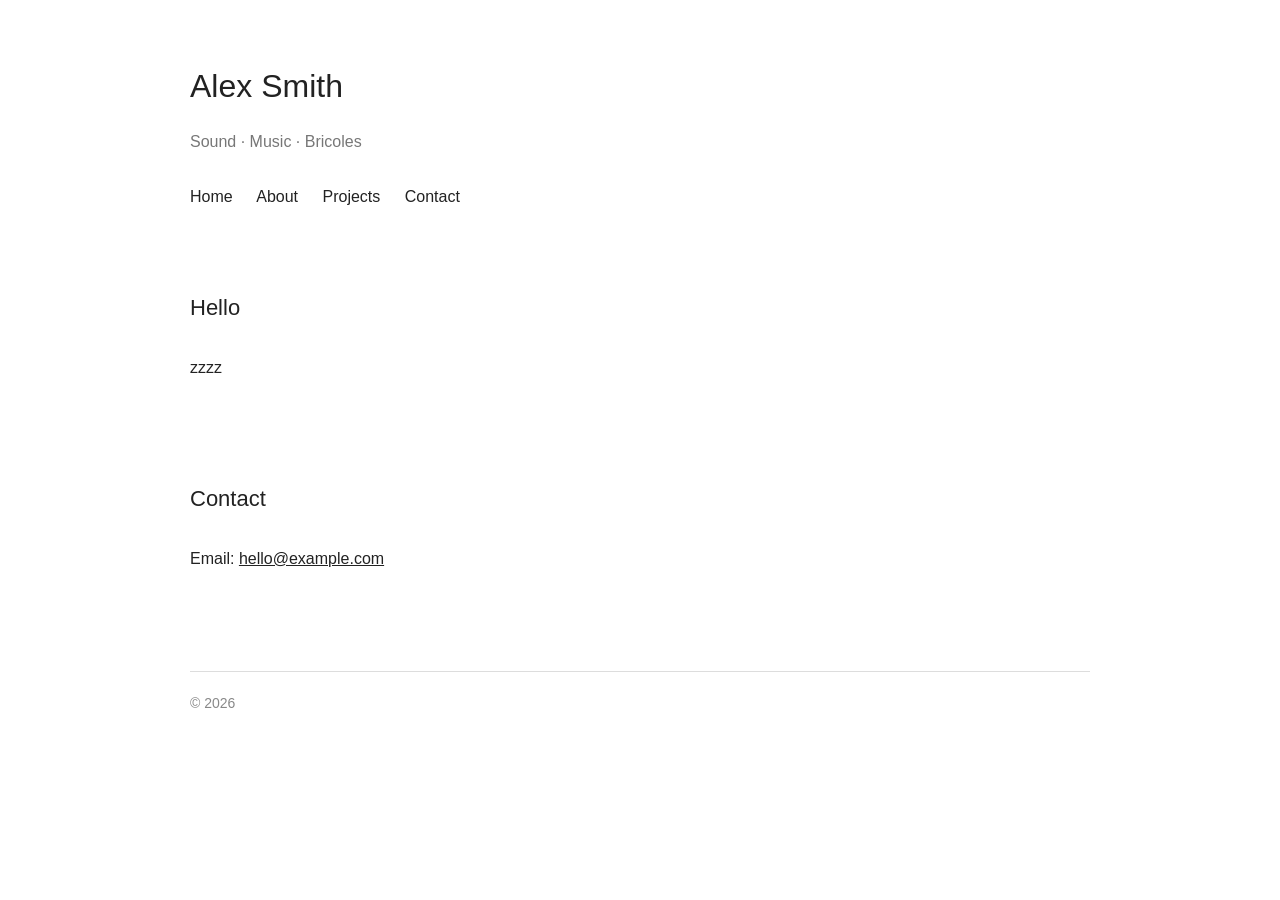
==== index.html @ e620def7 "Add files via upload" ====
<!DOCTYPE html>
<html lang="en">

<head>
    <meta charset="UTF-8">
    <meta name="viewport" content="width=device-width, initial-scale=1.0">

    <title>Enrico Fiocco</title>

    <link rel="stylesheet" href="style.css">
</head>

<body>

<header>

    <h1>Alex Smith</h1>

    <p>Sound · Music · Bricoles</p>

    <nav>
        <a href="index.html">Home</a>
        <a href="about.html">About</a>
        <a href="projects.html">Projects</a>
        <a href="#contact">Contact</a>
    </nav>

</header>


<main>

    <section class="intro">

        <h2>Hello</h2>

        <p>
            zzzz

        </p>

    </section>





    <section id="contact">

        <h2>Contact</h2>

        <p>
            Email:
            <a href="mailto:hello@example.com">
                hello@example.com
            </a>
        </p>

    </section>

</main>


<footer>
    © 2026 
</footer>

</body>
</html>
---- style.css ----
body {
    max-width: 900px;
    margin: 0 auto;
    padding: 40px 25px;

    font-family: Arial, sans-serif;
    color: #222;
    background: #fff;

    line-height: 1.6;
}

header {
    margin-bottom: 80px;
}

h1 {
    font-size: 32px;
    font-weight: normal;
    margin-bottom: 5px;
}

header p {
    color: #777;
}

nav {
    margin-top: 30px;
}

nav a {
    margin-right: 20px;
    color: #222;
    text-decoration: none;
}

nav a:hover {
    text-decoration: underline;
}

section {
    margin-bottom: 100px;
}

h2 {
    font-size: 22px;
    font-weight: normal;
    margin-bottom: 30px;
}

article {
    border-top: 1px solid #ddd;
    padding: 20px 0;
}

article h3 {
    font-weight: normal;
}

a {
    color: inherit;
}

footer {
    border-top: 1px solid #ddd;
    padding-top: 20px;
    color: #888;
    font-size: 14px;
}
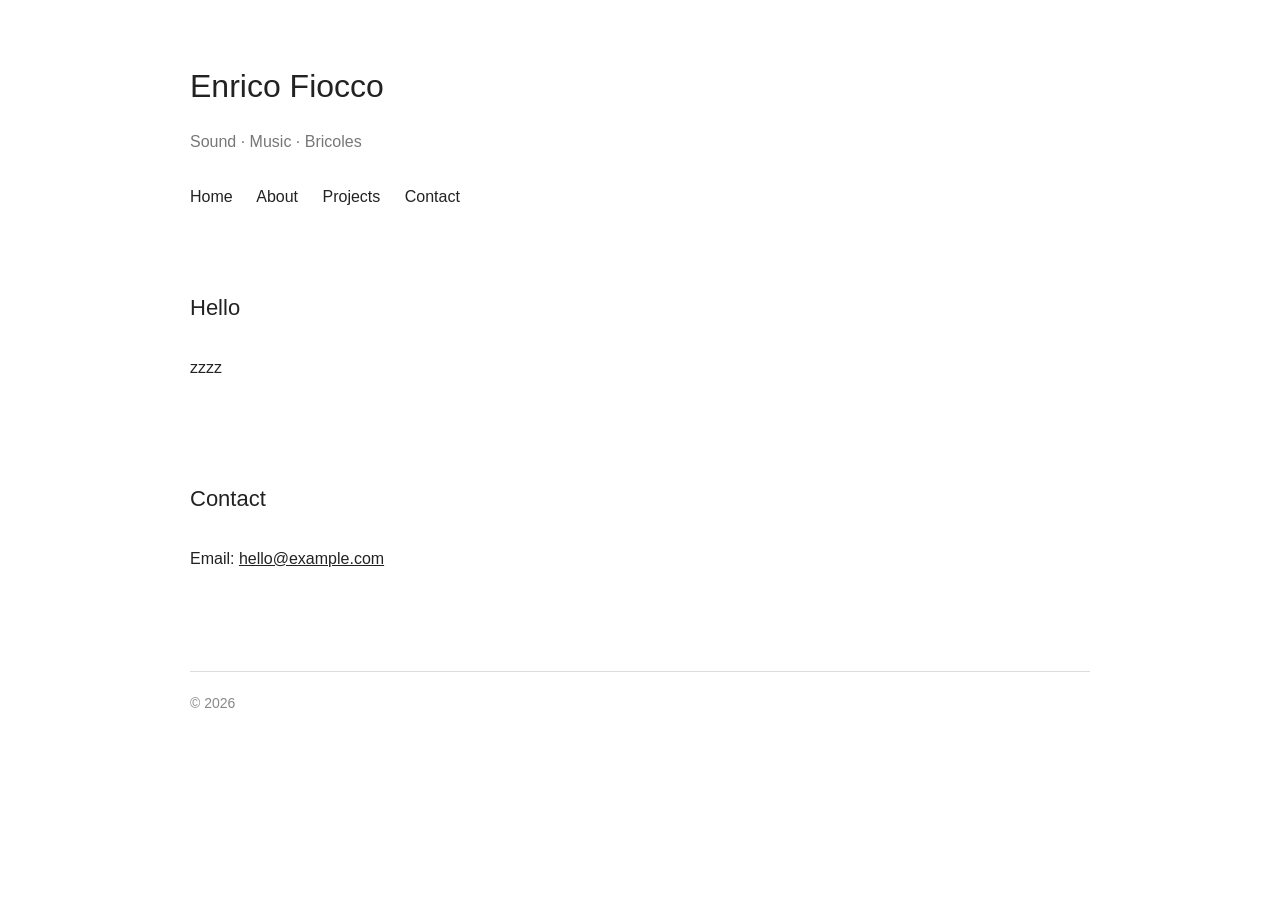
==== commit 33e117b8: "Update index.html" ====
--- a/index.html
+++ b/index.html
@@ -14,7 +14,7 @@
 
 <header>
 
-    <h1>Alex Smith</h1>
+    <h1>Enrico Fiocco</h1>
 
     <p>Sound · Music · Bricoles</p>
 
@@ -66,4 +66,4 @@
 </footer>
 
 </body>
-</html>+</html>
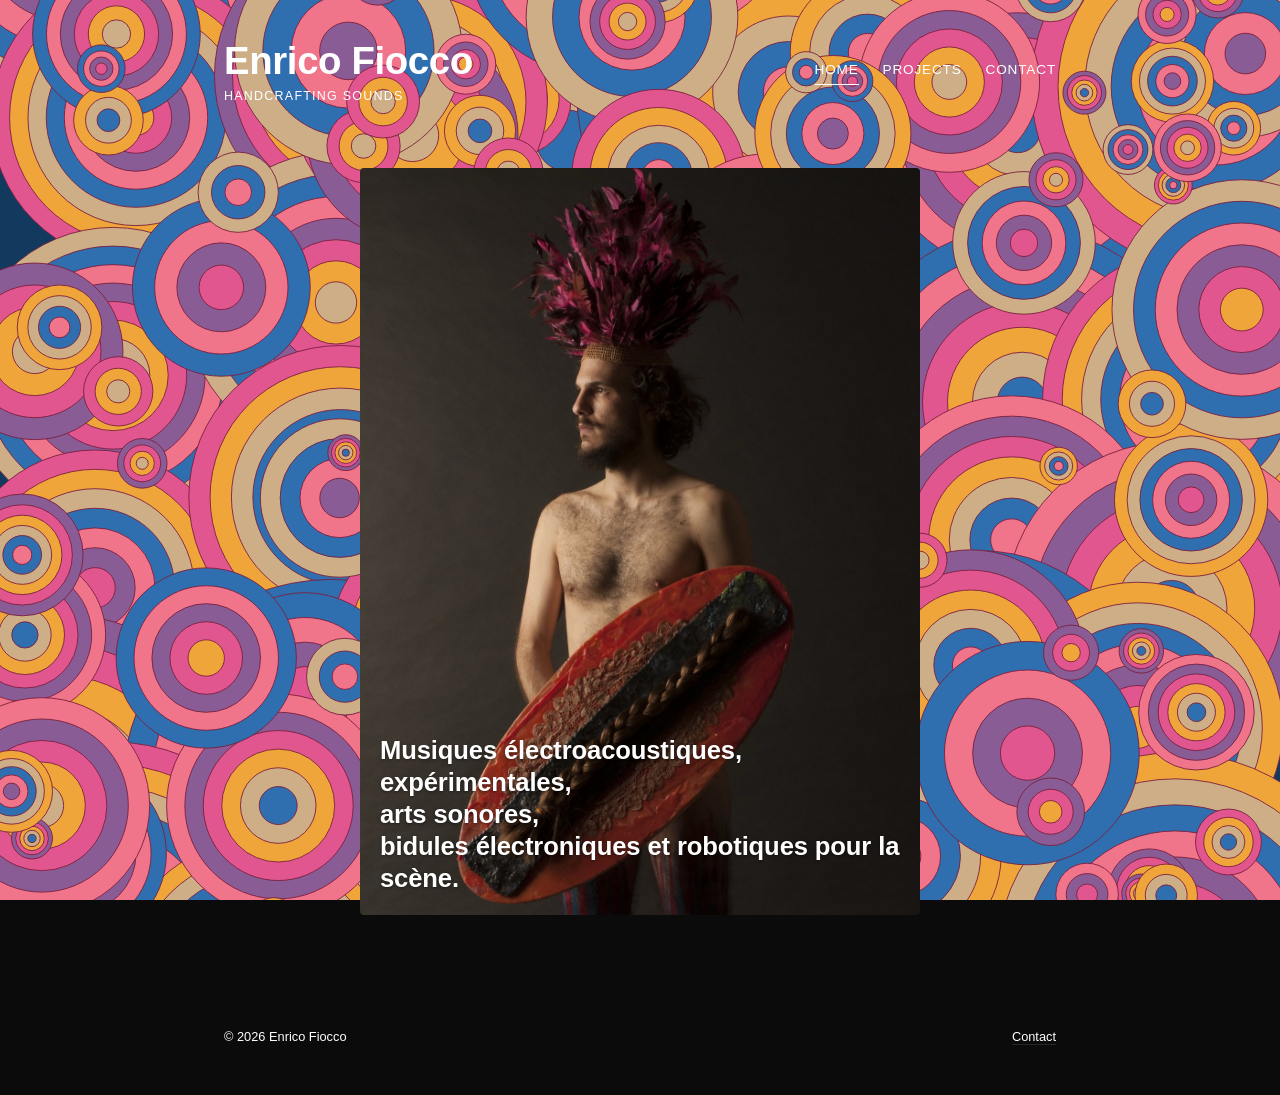
==== commit 82702685: "Add files via upload" ====
--- a/index.html
+++ b/index.html
@@ -1,68 +1,2369 @@
-<!DOCTYPE html>
-<html lang="en">
-
+<!doctype html>
+<html lang="fr">
 <head>
-    <meta charset="UTF-8">
-    <meta name="viewport" content="width=device-width, initial-scale=1.0">
-
-    <title>Enrico Fiocco</title>
-
-    <link rel="stylesheet" href="style.css">
+<meta charset="utf-8">
+<meta name="viewport" content="width=device-width, initial-scale=1.0">
+<title>Enrico Fiocco — Musiques expérimentales, arts sonores, bidules pour la scène</title>
+<meta name="description" content="Enrico Fiocco — musiques expérimentales, arts sonores, bidules électroniques et robotiques pour la scène.">
+<link rel="stylesheet" href="assets/style.css">
 </head>
-
 <body>
 
-<header>
+<svg class="bg-optical" aria-hidden="true" focusable="false" viewBox="0 0 1440 1440" preserveAspectRatio="xMidYMid slice">
+  <rect width="1440" height="1440" fill="#123a5e"/>
+  <circle cx="72" cy="147" r="199.0" fill="#f0a53b" stroke="#7a1f3d" stroke-width="1">
+    <animate attributeName="r" values="199.0;230.8;199.0" dur="2.59s" calcMode="spline" keySplines="0.45 0 0.55 1;0.45 0 0.55 1" keyTimes="0;0.5;1" repeatCount="indefinite"/>
+  </circle>
+  <circle cx="72" cy="147" r="170.6" fill="#cdae86" stroke="#7a1f3d" stroke-width="1">
+    <animate attributeName="r" values="170.6;197.9;170.6" dur="2.6199999999999997s" calcMode="spline" keySplines="0.45 0 0.55 1;0.45 0 0.55 1" keyTimes="0;0.5;1" repeatCount="indefinite"/>
+  </circle>
+  <circle cx="72" cy="147" r="142.1" fill="#2f6fb0" stroke="#7a1f3d" stroke-width="1">
+    <animate attributeName="r" values="142.1;164.8;142.1" dur="2.65s" calcMode="spline" keySplines="0.45 0 0.55 1;0.45 0 0.55 1" keyTimes="0;0.5;1" repeatCount="indefinite"/>
+  </circle>
+  <circle cx="72" cy="147" r="113.7" fill="#f0748a" stroke="#7a1f3d" stroke-width="1">
+    <animate attributeName="r" values="113.7;131.9;113.7" dur="2.6799999999999997s" calcMode="spline" keySplines="0.45 0 0.55 1;0.45 0 0.55 1" keyTimes="0;0.5;1" repeatCount="indefinite"/>
+  </circle>
+  <circle cx="72" cy="147" r="85.3" fill="#8a5c96" stroke="#7a1f3d" stroke-width="1">
+    <animate attributeName="r" values="85.3;98.9;85.3" dur="2.71s" calcMode="spline" keySplines="0.45 0 0.55 1;0.45 0 0.55 1" keyTimes="0;0.5;1" repeatCount="indefinite"/>
+  </circle>
+  <circle cx="72" cy="147" r="56.9" fill="#e2568f" stroke="#7a1f3d" stroke-width="1">
+    <animate attributeName="r" values="56.9;66.0;56.9" dur="2.7399999999999998s" calcMode="spline" keySplines="0.45 0 0.55 1;0.45 0 0.55 1" keyTimes="0;0.5;1" repeatCount="indefinite"/>
+  </circle>
+  <circle cx="72" cy="147" r="28.4" fill="#f0a53b" stroke="#7a1f3d" stroke-width="1">
+    <animate attributeName="r" values="28.4;32.9;28.4" dur="2.77s" calcMode="spline" keySplines="0.45 0 0.55 1;0.45 0 0.55 1" keyTimes="0;0.5;1" repeatCount="indefinite"/>
+  </circle>
+  <circle cx="356" cy="187" r="163.0" fill="#f0a53b" stroke="#7a1f3d" stroke-width="1">
+    <animate attributeName="r" values="163.0;189.1;163.0" dur="2.35s" calcMode="spline" keySplines="0.45 0 0.55 1;0.45 0 0.55 1" keyTimes="0;0.5;1" repeatCount="indefinite"/>
+  </circle>
+  <circle cx="356" cy="187" r="142.6" fill="#cdae86" stroke="#7a1f3d" stroke-width="1">
+    <animate attributeName="r" values="142.6;165.4;142.6" dur="2.38s" calcMode="spline" keySplines="0.45 0 0.55 1;0.45 0 0.55 1" keyTimes="0;0.5;1" repeatCount="indefinite"/>
+  </circle>
+  <circle cx="356" cy="187" r="122.2" fill="#2f6fb0" stroke="#7a1f3d" stroke-width="1">
+    <animate attributeName="r" values="122.2;141.8;122.2" dur="2.41s" calcMode="spline" keySplines="0.45 0 0.55 1;0.45 0 0.55 1" keyTimes="0;0.5;1" repeatCount="indefinite"/>
+  </circle>
+  <circle cx="356" cy="187" r="101.9" fill="#f0748a" stroke="#7a1f3d" stroke-width="1">
+    <animate attributeName="r" values="101.9;118.2;101.9" dur="2.44s" calcMode="spline" keySplines="0.45 0 0.55 1;0.45 0 0.55 1" keyTimes="0;0.5;1" repeatCount="indefinite"/>
+  </circle>
+  <circle cx="356" cy="187" r="81.5" fill="#8a5c96" stroke="#7a1f3d" stroke-width="1">
+    <animate attributeName="r" values="81.5;94.5;81.5" dur="2.47s" calcMode="spline" keySplines="0.45 0 0.55 1;0.45 0 0.55 1" keyTimes="0;0.5;1" repeatCount="indefinite"/>
+  </circle>
+  <circle cx="356" cy="187" r="61.1" fill="#e2568f" stroke="#7a1f3d" stroke-width="1">
+    <animate attributeName="r" values="61.1;70.9;61.1" dur="2.5s" calcMode="spline" keySplines="0.45 0 0.55 1;0.45 0 0.55 1" keyTimes="0;0.5;1" repeatCount="indefinite"/>
+  </circle>
+  <circle cx="356" cy="187" r="40.8" fill="#f0a53b" stroke="#7a1f3d" stroke-width="1">
+    <animate attributeName="r" values="40.8;47.3;40.8" dur="2.5300000000000002s" calcMode="spline" keySplines="0.45 0 0.55 1;0.45 0 0.55 1" keyTimes="0;0.5;1" repeatCount="indefinite"/>
+  </circle>
+  <circle cx="356" cy="187" r="20.4" fill="#cdae86" stroke="#7a1f3d" stroke-width="1">
+    <animate attributeName="r" values="20.4;23.7;20.4" dur="2.56s" calcMode="spline" keySplines="0.45 0 0.55 1;0.45 0 0.55 1" keyTimes="0;0.5;1" repeatCount="indefinite"/>
+  </circle>
+  <circle cx="530" cy="182" r="183.0" fill="#f0a53b" stroke="#7a1f3d" stroke-width="1">
+    <animate attributeName="r" values="183.0;212.3;183.0" dur="2.51s" calcMode="spline" keySplines="0.45 0 0.55 1;0.45 0 0.55 1" keyTimes="0;0.5;1" repeatCount="indefinite"/>
+  </circle>
+  <circle cx="530" cy="182" r="152.5" fill="#cdae86" stroke="#7a1f3d" stroke-width="1">
+    <animate attributeName="r" values="152.5;176.9;152.5" dur="2.5399999999999996s" calcMode="spline" keySplines="0.45 0 0.55 1;0.45 0 0.55 1" keyTimes="0;0.5;1" repeatCount="indefinite"/>
+  </circle>
+  <circle cx="530" cy="182" r="122.0" fill="#2f6fb0" stroke="#7a1f3d" stroke-width="1">
+    <animate attributeName="r" values="122.0;141.5;122.0" dur="2.57s" calcMode="spline" keySplines="0.45 0 0.55 1;0.45 0 0.55 1" keyTimes="0;0.5;1" repeatCount="indefinite"/>
+  </circle>
+  <circle cx="530" cy="182" r="91.5" fill="#f0748a" stroke="#7a1f3d" stroke-width="1">
+    <animate attributeName="r" values="91.5;106.1;91.5" dur="2.5999999999999996s" calcMode="spline" keySplines="0.45 0 0.55 1;0.45 0 0.55 1" keyTimes="0;0.5;1" repeatCount="indefinite"/>
+  </circle>
+  <circle cx="530" cy="182" r="61.0" fill="#8a5c96" stroke="#7a1f3d" stroke-width="1">
+    <animate attributeName="r" values="61.0;70.8;61.0" dur="2.63s" calcMode="spline" keySplines="0.45 0 0.55 1;0.45 0 0.55 1" keyTimes="0;0.5;1" repeatCount="indefinite"/>
+  </circle>
+  <circle cx="530" cy="182" r="30.5" fill="#e2568f" stroke="#7a1f3d" stroke-width="1">
+    <animate attributeName="r" values="30.5;35.4;30.5" dur="2.6599999999999997s" calcMode="spline" keySplines="0.45 0 0.55 1;0.45 0 0.55 1" keyTimes="0;0.5;1" repeatCount="indefinite"/>
+  </circle>
+  <circle cx="868" cy="111" r="228.0" fill="#f0748a" stroke="#7a1f3d" stroke-width="1">
+    <animate attributeName="r" values="228.0;264.5;228.0" dur="1.93s" calcMode="spline" keySplines="0.45 0 0.55 1;0.45 0 0.55 1" keyTimes="0;0.5;1" repeatCount="indefinite"/>
+  </circle>
+  <circle cx="868" cy="111" r="195.4" fill="#8a5c96" stroke="#7a1f3d" stroke-width="1">
+    <animate attributeName="r" values="195.4;226.7;195.4" dur="1.96s" calcMode="spline" keySplines="0.45 0 0.55 1;0.45 0 0.55 1" keyTimes="0;0.5;1" repeatCount="indefinite"/>
+  </circle>
+  <circle cx="868" cy="111" r="162.9" fill="#e2568f" stroke="#7a1f3d" stroke-width="1">
+    <animate attributeName="r" values="162.9;189.0;162.9" dur="1.99s" calcMode="spline" keySplines="0.45 0 0.55 1;0.45 0 0.55 1" keyTimes="0;0.5;1" repeatCount="indefinite"/>
+  </circle>
+  <circle cx="868" cy="111" r="130.3" fill="#f0a53b" stroke="#7a1f3d" stroke-width="1">
+    <animate attributeName="r" values="130.3;151.1;130.3" dur="2.02s" calcMode="spline" keySplines="0.45 0 0.55 1;0.45 0 0.55 1" keyTimes="0;0.5;1" repeatCount="indefinite"/>
+  </circle>
+  <circle cx="868" cy="111" r="97.7" fill="#cdae86" stroke="#7a1f3d" stroke-width="1">
+    <animate attributeName="r" values="97.7;113.3;97.7" dur="2.05s" calcMode="spline" keySplines="0.45 0 0.55 1;0.45 0 0.55 1" keyTimes="0;0.5;1" repeatCount="indefinite"/>
+  </circle>
+  <circle cx="868" cy="111" r="65.1" fill="#2f6fb0" stroke="#7a1f3d" stroke-width="1">
+    <animate attributeName="r" values="65.1;75.5;65.1" dur="2.08s" calcMode="spline" keySplines="0.45 0 0.55 1;0.45 0 0.55 1" keyTimes="0;0.5;1" repeatCount="indefinite"/>
+  </circle>
+  <circle cx="868" cy="111" r="32.6" fill="#f0748a" stroke="#7a1f3d" stroke-width="1">
+    <animate attributeName="r" values="32.6;37.8;32.6" dur="2.11s" calcMode="spline" keySplines="0.45 0 0.55 1;0.45 0 0.55 1" keyTimes="0;0.5;1" repeatCount="indefinite"/>
+  </circle>
+  <circle cx="1146" cy="126" r="204.0" fill="#cdae86" stroke="#7a1f3d" stroke-width="1">
+    <animate attributeName="r" values="204.0;236.6;204.0" dur="1.43s" calcMode="spline" keySplines="0.45 0 0.55 1;0.45 0 0.55 1" keyTimes="0;0.5;1" repeatCount="indefinite"/>
+  </circle>
+  <circle cx="1146" cy="126" r="178.5" fill="#2f6fb0" stroke="#7a1f3d" stroke-width="1">
+    <animate attributeName="r" values="178.5;207.1;178.5" dur="1.46s" calcMode="spline" keySplines="0.45 0 0.55 1;0.45 0 0.55 1" keyTimes="0;0.5;1" repeatCount="indefinite"/>
+  </circle>
+  <circle cx="1146" cy="126" r="153.0" fill="#f0748a" stroke="#7a1f3d" stroke-width="1">
+    <animate attributeName="r" values="153.0;177.5;153.0" dur="1.49s" calcMode="spline" keySplines="0.45 0 0.55 1;0.45 0 0.55 1" keyTimes="0;0.5;1" repeatCount="indefinite"/>
+  </circle>
+  <circle cx="1146" cy="126" r="127.5" fill="#8a5c96" stroke="#7a1f3d" stroke-width="1">
+    <animate attributeName="r" values="127.5;147.9;127.5" dur="1.52s" calcMode="spline" keySplines="0.45 0 0.55 1;0.45 0 0.55 1" keyTimes="0;0.5;1" repeatCount="indefinite"/>
+  </circle>
+  <circle cx="1146" cy="126" r="102.0" fill="#e2568f" stroke="#7a1f3d" stroke-width="1">
+    <animate attributeName="r" values="102.0;118.3;102.0" dur="1.5499999999999998s" calcMode="spline" keySplines="0.45 0 0.55 1;0.45 0 0.55 1" keyTimes="0;0.5;1" repeatCount="indefinite"/>
+  </circle>
+  <circle cx="1146" cy="126" r="76.5" fill="#f0a53b" stroke="#7a1f3d" stroke-width="1">
+    <animate attributeName="r" values="76.5;88.7;76.5" dur="1.5799999999999998s" calcMode="spline" keySplines="0.45 0 0.55 1;0.45 0 0.55 1" keyTimes="0;0.5;1" repeatCount="indefinite"/>
+  </circle>
+  <circle cx="1146" cy="126" r="51.0" fill="#cdae86" stroke="#7a1f3d" stroke-width="1">
+    <animate attributeName="r" values="51.0;59.2;51.0" dur="1.6099999999999999s" calcMode="spline" keySplines="0.45 0 0.55 1;0.45 0 0.55 1" keyTimes="0;0.5;1" repeatCount="indefinite"/>
+  </circle>
+  <circle cx="1146" cy="126" r="25.5" fill="#2f6fb0" stroke="#7a1f3d" stroke-width="1">
+    <animate attributeName="r" values="25.5;29.6;25.5" dur="1.64s" calcMode="spline" keySplines="0.45 0 0.55 1;0.45 0 0.55 1" keyTimes="0;0.5;1" repeatCount="indefinite"/>
+  </circle>
+  <circle cx="1355" cy="61" r="213.0" fill="#2f6fb0" stroke="#7a1f3d" stroke-width="1">
+    <animate attributeName="r" values="213.0;247.1;213.0" dur="1.59s" calcMode="spline" keySplines="0.45 0 0.55 1;0.45 0 0.55 1" keyTimes="0;0.5;1" repeatCount="indefinite"/>
+  </circle>
+  <circle cx="1355" cy="61" r="177.5" fill="#f0748a" stroke="#7a1f3d" stroke-width="1">
+    <animate attributeName="r" values="177.5;205.9;177.5" dur="1.62s" calcMode="spline" keySplines="0.45 0 0.55 1;0.45 0 0.55 1" keyTimes="0;0.5;1" repeatCount="indefinite"/>
+  </circle>
+  <circle cx="1355" cy="61" r="142.0" fill="#8a5c96" stroke="#7a1f3d" stroke-width="1">
+    <animate attributeName="r" values="142.0;164.7;142.0" dur="1.6500000000000001s" calcMode="spline" keySplines="0.45 0 0.55 1;0.45 0 0.55 1" keyTimes="0;0.5;1" repeatCount="indefinite"/>
+  </circle>
+  <circle cx="1355" cy="61" r="106.5" fill="#e2568f" stroke="#7a1f3d" stroke-width="1">
+    <animate attributeName="r" values="106.5;123.5;106.5" dur="1.6800000000000002s" calcMode="spline" keySplines="0.45 0 0.55 1;0.45 0 0.55 1" keyTimes="0;0.5;1" repeatCount="indefinite"/>
+  </circle>
+  <circle cx="1355" cy="61" r="71.0" fill="#f0a53b" stroke="#7a1f3d" stroke-width="1">
+    <animate attributeName="r" values="71.0;82.4;71.0" dur="1.71s" calcMode="spline" keySplines="0.45 0 0.55 1;0.45 0 0.55 1" keyTimes="0;0.5;1" repeatCount="indefinite"/>
+  </circle>
+  <circle cx="1355" cy="61" r="35.5" fill="#cdae86" stroke="#7a1f3d" stroke-width="1">
+    <animate attributeName="r" values="35.5;41.2;35.5" dur="1.74s" calcMode="spline" keySplines="0.45 0 0.55 1;0.45 0 0.55 1" keyTimes="0;0.5;1" repeatCount="indefinite"/>
+  </circle>
+  <circle cx="153" cy="346" r="161.0" fill="#e2568f" stroke="#7a1f3d" stroke-width="1">
+    <animate attributeName="r" values="161.0;186.8;161.0" dur="1.96s" calcMode="spline" keySplines="0.45 0 0.55 1;0.45 0 0.55 1" keyTimes="0;0.5;1" repeatCount="indefinite"/>
+  </circle>
+  <circle cx="153" cy="346" r="140.9" fill="#f0a53b" stroke="#7a1f3d" stroke-width="1">
+    <animate attributeName="r" values="140.9;163.4;140.9" dur="1.99s" calcMode="spline" keySplines="0.45 0 0.55 1;0.45 0 0.55 1" keyTimes="0;0.5;1" repeatCount="indefinite"/>
+  </circle>
+  <circle cx="153" cy="346" r="120.8" fill="#cdae86" stroke="#7a1f3d" stroke-width="1">
+    <animate attributeName="r" values="120.8;140.1;120.8" dur="2.02s" calcMode="spline" keySplines="0.45 0 0.55 1;0.45 0 0.55 1" keyTimes="0;0.5;1" repeatCount="indefinite"/>
+  </circle>
+  <circle cx="153" cy="346" r="100.6" fill="#2f6fb0" stroke="#7a1f3d" stroke-width="1">
+    <animate attributeName="r" values="100.6;116.7;100.6" dur="2.05s" calcMode="spline" keySplines="0.45 0 0.55 1;0.45 0 0.55 1" keyTimes="0;0.5;1" repeatCount="indefinite"/>
+  </circle>
+  <circle cx="153" cy="346" r="80.5" fill="#f0748a" stroke="#7a1f3d" stroke-width="1">
+    <animate attributeName="r" values="80.5;93.4;80.5" dur="2.08s" calcMode="spline" keySplines="0.45 0 0.55 1;0.45 0 0.55 1" keyTimes="0;0.5;1" repeatCount="indefinite"/>
+  </circle>
+  <circle cx="153" cy="346" r="60.4" fill="#8a5c96" stroke="#7a1f3d" stroke-width="1">
+    <animate attributeName="r" values="60.4;70.1;60.4" dur="2.11s" calcMode="spline" keySplines="0.45 0 0.55 1;0.45 0 0.55 1" keyTimes="0;0.5;1" repeatCount="indefinite"/>
+  </circle>
+  <circle cx="153" cy="346" r="40.2" fill="#e2568f" stroke="#7a1f3d" stroke-width="1">
+    <animate attributeName="r" values="40.2;46.6;40.2" dur="2.14s" calcMode="spline" keySplines="0.45 0 0.55 1;0.45 0 0.55 1" keyTimes="0;0.5;1" repeatCount="indefinite"/>
+  </circle>
+  <circle cx="153" cy="346" r="20.1" fill="#f0a53b" stroke="#7a1f3d" stroke-width="1">
+    <animate attributeName="r" values="20.1;23.3;20.1" dur="2.17s" calcMode="spline" keySplines="0.45 0 0.55 1;0.45 0 0.55 1" keyTimes="0;0.5;1" repeatCount="indefinite"/>
+  </circle>
+  <circle cx="406" cy="299" r="164.0" fill="#8a5c96" stroke="#7a1f3d" stroke-width="1">
+    <animate attributeName="r" values="164.0;190.2;164.0" dur="2.31s" calcMode="spline" keySplines="0.45 0 0.55 1;0.45 0 0.55 1" keyTimes="0;0.5;1" repeatCount="indefinite"/>
+  </circle>
+  <circle cx="406" cy="299" r="143.5" fill="#e2568f" stroke="#7a1f3d" stroke-width="1">
+    <animate attributeName="r" values="143.5;166.5;143.5" dur="2.34s" calcMode="spline" keySplines="0.45 0 0.55 1;0.45 0 0.55 1" keyTimes="0;0.5;1" repeatCount="indefinite"/>
+  </circle>
+  <circle cx="406" cy="299" r="123.0" fill="#f0a53b" stroke="#7a1f3d" stroke-width="1">
+    <animate attributeName="r" values="123.0;142.7;123.0" dur="2.37s" calcMode="spline" keySplines="0.45 0 0.55 1;0.45 0 0.55 1" keyTimes="0;0.5;1" repeatCount="indefinite"/>
+  </circle>
+  <circle cx="406" cy="299" r="102.5" fill="#cdae86" stroke="#7a1f3d" stroke-width="1">
+    <animate attributeName="r" values="102.5;118.9;102.5" dur="2.4s" calcMode="spline" keySplines="0.45 0 0.55 1;0.45 0 0.55 1" keyTimes="0;0.5;1" repeatCount="indefinite"/>
+  </circle>
+  <circle cx="406" cy="299" r="82.0" fill="#2f6fb0" stroke="#7a1f3d" stroke-width="1">
+    <animate attributeName="r" values="82.0;95.1;82.0" dur="2.43s" calcMode="spline" keySplines="0.45 0 0.55 1;0.45 0 0.55 1" keyTimes="0;0.5;1" repeatCount="indefinite"/>
+  </circle>
+  <circle cx="406" cy="299" r="61.5" fill="#f0748a" stroke="#7a1f3d" stroke-width="1">
+    <animate attributeName="r" values="61.5;71.3;61.5" dur="2.46s" calcMode="spline" keySplines="0.45 0 0.55 1;0.45 0 0.55 1" keyTimes="0;0.5;1" repeatCount="indefinite"/>
+  </circle>
+  <circle cx="406" cy="299" r="41.0" fill="#8a5c96" stroke="#7a1f3d" stroke-width="1">
+    <animate attributeName="r" values="41.0;47.6;41.0" dur="2.49s" calcMode="spline" keySplines="0.45 0 0.55 1;0.45 0 0.55 1" keyTimes="0;0.5;1" repeatCount="indefinite"/>
+  </circle>
+  <circle cx="406" cy="299" r="20.5" fill="#e2568f" stroke="#7a1f3d" stroke-width="1">
+    <animate attributeName="r" values="20.5;23.8;20.5" dur="2.52s" calcMode="spline" keySplines="0.45 0 0.55 1;0.45 0 0.55 1" keyTimes="0;0.5;1" repeatCount="indefinite"/>
+  </circle>
+  <circle cx="638" cy="372" r="207.0" fill="#f0748a" stroke="#7a1f3d" stroke-width="1">
+    <animate attributeName="r" values="207.0;240.1;207.0" dur="1.97s" calcMode="spline" keySplines="0.45 0 0.55 1;0.45 0 0.55 1" keyTimes="0;0.5;1" repeatCount="indefinite"/>
+  </circle>
+  <circle cx="638" cy="372" r="172.5" fill="#8a5c96" stroke="#7a1f3d" stroke-width="1">
+    <animate attributeName="r" values="172.5;200.1;172.5" dur="2.0s" calcMode="spline" keySplines="0.45 0 0.55 1;0.45 0 0.55 1" keyTimes="0;0.5;1" repeatCount="indefinite"/>
+  </circle>
+  <circle cx="638" cy="372" r="138.0" fill="#e2568f" stroke="#7a1f3d" stroke-width="1">
+    <animate attributeName="r" values="138.0;160.1;138.0" dur="2.03s" calcMode="spline" keySplines="0.45 0 0.55 1;0.45 0 0.55 1" keyTimes="0;0.5;1" repeatCount="indefinite"/>
+  </circle>
+  <circle cx="638" cy="372" r="103.5" fill="#f0a53b" stroke="#7a1f3d" stroke-width="1">
+    <animate attributeName="r" values="103.5;120.1;103.5" dur="2.06s" calcMode="spline" keySplines="0.45 0 0.55 1;0.45 0 0.55 1" keyTimes="0;0.5;1" repeatCount="indefinite"/>
+  </circle>
+  <circle cx="638" cy="372" r="69.0" fill="#cdae86" stroke="#7a1f3d" stroke-width="1">
+    <animate attributeName="r" values="69.0;80.0;69.0" dur="2.09s" calcMode="spline" keySplines="0.45 0 0.55 1;0.45 0 0.55 1" keyTimes="0;0.5;1" repeatCount="indefinite"/>
+  </circle>
+  <circle cx="638" cy="372" r="34.5" fill="#2f6fb0" stroke="#7a1f3d" stroke-width="1">
+    <animate attributeName="r" values="34.5;40.0;34.5" dur="2.12s" calcMode="spline" keySplines="0.45 0 0.55 1;0.45 0 0.55 1" keyTimes="0;0.5;1" repeatCount="indefinite"/>
+  </circle>
+  <circle cx="887" cy="317" r="222.0" fill="#2f6fb0" stroke="#7a1f3d" stroke-width="1">
+    <animate attributeName="r" values="222.0;257.5;222.0" dur="1.75s" calcMode="spline" keySplines="0.45 0 0.55 1;0.45 0 0.55 1" keyTimes="0;0.5;1" repeatCount="indefinite"/>
+  </circle>
+  <circle cx="887" cy="317" r="194.2" fill="#f0748a" stroke="#7a1f3d" stroke-width="1">
+    <animate attributeName="r" values="194.2;225.3;194.2" dur="1.78s" calcMode="spline" keySplines="0.45 0 0.55 1;0.45 0 0.55 1" keyTimes="0;0.5;1" repeatCount="indefinite"/>
+  </circle>
+  <circle cx="887" cy="317" r="166.5" fill="#8a5c96" stroke="#7a1f3d" stroke-width="1">
+    <animate attributeName="r" values="166.5;193.1;166.5" dur="1.81s" calcMode="spline" keySplines="0.45 0 0.55 1;0.45 0 0.55 1" keyTimes="0;0.5;1" repeatCount="indefinite"/>
+  </circle>
+  <circle cx="887" cy="317" r="138.8" fill="#e2568f" stroke="#7a1f3d" stroke-width="1">
+    <animate attributeName="r" values="138.8;161.0;138.8" dur="1.84s" calcMode="spline" keySplines="0.45 0 0.55 1;0.45 0 0.55 1" keyTimes="0;0.5;1" repeatCount="indefinite"/>
+  </circle>
+  <circle cx="887" cy="317" r="111.0" fill="#f0a53b" stroke="#7a1f3d" stroke-width="1">
+    <animate attributeName="r" values="111.0;128.8;111.0" dur="1.87s" calcMode="spline" keySplines="0.45 0 0.55 1;0.45 0 0.55 1" keyTimes="0;0.5;1" repeatCount="indefinite"/>
+  </circle>
+  <circle cx="887" cy="317" r="83.2" fill="#cdae86" stroke="#7a1f3d" stroke-width="1">
+    <animate attributeName="r" values="83.2;96.5;83.2" dur="1.9s" calcMode="spline" keySplines="0.45 0 0.55 1;0.45 0 0.55 1" keyTimes="0;0.5;1" repeatCount="indefinite"/>
+  </circle>
+  <circle cx="887" cy="317" r="55.5" fill="#2f6fb0" stroke="#7a1f3d" stroke-width="1">
+    <animate attributeName="r" values="55.5;64.4;55.5" dur="1.93s" calcMode="spline" keySplines="0.45 0 0.55 1;0.45 0 0.55 1" keyTimes="0;0.5;1" repeatCount="indefinite"/>
+  </circle>
+  <circle cx="887" cy="317" r="27.8" fill="#f0748a" stroke="#7a1f3d" stroke-width="1">
+    <animate attributeName="r" values="27.8;32.2;27.8" dur="1.96s" calcMode="spline" keySplines="0.45 0 0.55 1;0.45 0 0.55 1" keyTimes="0;0.5;1" repeatCount="indefinite"/>
+  </circle>
+  <circle cx="1145" cy="360" r="174.0" fill="#2f6fb0" stroke="#7a1f3d" stroke-width="1">
+    <animate attributeName="r" values="174.0;201.8;174.0" dur="1.72s" calcMode="spline" keySplines="0.45 0 0.55 1;0.45 0 0.55 1" keyTimes="0;0.5;1" repeatCount="indefinite"/>
+  </circle>
+  <circle cx="1145" cy="360" r="149.1" fill="#f0748a" stroke="#7a1f3d" stroke-width="1">
+    <animate attributeName="r" values="149.1;173.0;149.1" dur="1.75s" calcMode="spline" keySplines="0.45 0 0.55 1;0.45 0 0.55 1" keyTimes="0;0.5;1" repeatCount="indefinite"/>
+  </circle>
+  <circle cx="1145" cy="360" r="124.3" fill="#8a5c96" stroke="#7a1f3d" stroke-width="1">
+    <animate attributeName="r" values="124.3;144.2;124.3" dur="1.78s" calcMode="spline" keySplines="0.45 0 0.55 1;0.45 0 0.55 1" keyTimes="0;0.5;1" repeatCount="indefinite"/>
+  </circle>
+  <circle cx="1145" cy="360" r="99.4" fill="#e2568f" stroke="#7a1f3d" stroke-width="1">
+    <animate attributeName="r" values="99.4;115.3;99.4" dur="1.81s" calcMode="spline" keySplines="0.45 0 0.55 1;0.45 0 0.55 1" keyTimes="0;0.5;1" repeatCount="indefinite"/>
+  </circle>
+  <circle cx="1145" cy="360" r="74.6" fill="#f0a53b" stroke="#7a1f3d" stroke-width="1">
+    <animate attributeName="r" values="74.6;86.5;74.6" dur="1.8399999999999999s" calcMode="spline" keySplines="0.45 0 0.55 1;0.45 0 0.55 1" keyTimes="0;0.5;1" repeatCount="indefinite"/>
+  </circle>
+  <circle cx="1145" cy="360" r="49.7" fill="#cdae86" stroke="#7a1f3d" stroke-width="1">
+    <animate attributeName="r" values="49.7;57.7;49.7" dur="1.8699999999999999s" calcMode="spline" keySplines="0.45 0 0.55 1;0.45 0 0.55 1" keyTimes="0;0.5;1" repeatCount="indefinite"/>
+  </circle>
+  <circle cx="1145" cy="360" r="24.9" fill="#2f6fb0" stroke="#7a1f3d" stroke-width="1">
+    <animate attributeName="r" values="24.9;28.9;24.9" dur="1.9s" calcMode="spline" keySplines="0.45 0 0.55 1;0.45 0 0.55 1" keyTimes="0;0.5;1" repeatCount="indefinite"/>
+  </circle>
+  <circle cx="1368" cy="311" r="206.0" fill="#e2568f" stroke="#7a1f3d" stroke-width="1">
+    <animate attributeName="r" values="206.0;239.0;206.0" dur="1.99s" calcMode="spline" keySplines="0.45 0 0.55 1;0.45 0 0.55 1" keyTimes="0;0.5;1" repeatCount="indefinite"/>
+  </circle>
+  <circle cx="1368" cy="311" r="176.6" fill="#f0a53b" stroke="#7a1f3d" stroke-width="1">
+    <animate attributeName="r" values="176.6;204.9;176.6" dur="2.02s" calcMode="spline" keySplines="0.45 0 0.55 1;0.45 0 0.55 1" keyTimes="0;0.5;1" repeatCount="indefinite"/>
+  </circle>
+  <circle cx="1368" cy="311" r="147.1" fill="#cdae86" stroke="#7a1f3d" stroke-width="1">
+    <animate attributeName="r" values="147.1;170.6;147.1" dur="2.05s" calcMode="spline" keySplines="0.45 0 0.55 1;0.45 0 0.55 1" keyTimes="0;0.5;1" repeatCount="indefinite"/>
+  </circle>
+  <circle cx="1368" cy="311" r="117.7" fill="#2f6fb0" stroke="#7a1f3d" stroke-width="1">
+    <animate attributeName="r" values="117.7;136.5;117.7" dur="2.08s" calcMode="spline" keySplines="0.45 0 0.55 1;0.45 0 0.55 1" keyTimes="0;0.5;1" repeatCount="indefinite"/>
+  </circle>
+  <circle cx="1368" cy="311" r="88.3" fill="#f0748a" stroke="#7a1f3d" stroke-width="1">
+    <animate attributeName="r" values="88.3;102.4;88.3" dur="2.11s" calcMode="spline" keySplines="0.45 0 0.55 1;0.45 0 0.55 1" keyTimes="0;0.5;1" repeatCount="indefinite"/>
+  </circle>
+  <circle cx="1368" cy="311" r="58.9" fill="#8a5c96" stroke="#7a1f3d" stroke-width="1">
+    <animate attributeName="r" values="58.9;68.3;58.9" dur="2.14s" calcMode="spline" keySplines="0.45 0 0.55 1;0.45 0 0.55 1" keyTimes="0;0.5;1" repeatCount="indefinite"/>
+  </circle>
+  <circle cx="1368" cy="311" r="29.4" fill="#e2568f" stroke="#7a1f3d" stroke-width="1">
+    <animate attributeName="r" values="29.4;34.1;29.4" dur="2.17s" calcMode="spline" keySplines="0.45 0 0.55 1;0.45 0 0.55 1" keyTimes="0;0.5;1" repeatCount="indefinite"/>
+  </circle>
+  <circle cx="127" cy="636" r="166.0" fill="#cdae86" stroke="#7a1f3d" stroke-width="1">
+    <animate attributeName="r" values="166.0;192.6;166.0" dur="2.07s" calcMode="spline" keySplines="0.45 0 0.55 1;0.45 0 0.55 1" keyTimes="0;0.5;1" repeatCount="indefinite"/>
+  </circle>
+  <circle cx="127" cy="636" r="145.2" fill="#2f6fb0" stroke="#7a1f3d" stroke-width="1">
+    <animate attributeName="r" values="145.2;168.4;145.2" dur="2.0999999999999996s" calcMode="spline" keySplines="0.45 0 0.55 1;0.45 0 0.55 1" keyTimes="0;0.5;1" repeatCount="indefinite"/>
+  </circle>
+  <circle cx="127" cy="636" r="124.5" fill="#f0748a" stroke="#7a1f3d" stroke-width="1">
+    <animate attributeName="r" values="124.5;144.4;124.5" dur="2.13s" calcMode="spline" keySplines="0.45 0 0.55 1;0.45 0 0.55 1" keyTimes="0;0.5;1" repeatCount="indefinite"/>
+  </circle>
+  <circle cx="127" cy="636" r="103.8" fill="#8a5c96" stroke="#7a1f3d" stroke-width="1">
+    <animate attributeName="r" values="103.8;120.4;103.8" dur="2.1599999999999997s" calcMode="spline" keySplines="0.45 0 0.55 1;0.45 0 0.55 1" keyTimes="0;0.5;1" repeatCount="indefinite"/>
+  </circle>
+  <circle cx="127" cy="636" r="83.0" fill="#e2568f" stroke="#7a1f3d" stroke-width="1">
+    <animate attributeName="r" values="83.0;96.3;83.0" dur="2.19s" calcMode="spline" keySplines="0.45 0 0.55 1;0.45 0 0.55 1" keyTimes="0;0.5;1" repeatCount="indefinite"/>
+  </circle>
+  <circle cx="127" cy="636" r="62.2" fill="#f0a53b" stroke="#7a1f3d" stroke-width="1">
+    <animate attributeName="r" values="62.2;72.2;62.2" dur="2.2199999999999998s" calcMode="spline" keySplines="0.45 0 0.55 1;0.45 0 0.55 1" keyTimes="0;0.5;1" repeatCount="indefinite"/>
+  </circle>
+  <circle cx="127" cy="636" r="41.5" fill="#cdae86" stroke="#7a1f3d" stroke-width="1">
+    <animate attributeName="r" values="41.5;48.1;41.5" dur="2.25s" calcMode="spline" keySplines="0.45 0 0.55 1;0.45 0 0.55 1" keyTimes="0;0.5;1" repeatCount="indefinite"/>
+  </circle>
+  <circle cx="127" cy="636" r="20.8" fill="#2f6fb0" stroke="#7a1f3d" stroke-width="1">
+    <animate attributeName="r" values="20.8;24.1;20.8" dur="2.28s" calcMode="spline" keySplines="0.45 0 0.55 1;0.45 0 0.55 1" keyTimes="0;0.5;1" repeatCount="indefinite"/>
+  </circle>
+  <circle cx="378" cy="554" r="162.0" fill="#cdae86" stroke="#7a1f3d" stroke-width="1">
+    <animate attributeName="r" values="162.0;187.9;162.0" dur="1.82s" calcMode="spline" keySplines="0.45 0 0.55 1;0.45 0 0.55 1" keyTimes="0;0.5;1" repeatCount="indefinite"/>
+  </circle>
+  <circle cx="378" cy="554" r="138.9" fill="#2f6fb0" stroke="#7a1f3d" stroke-width="1">
+    <animate attributeName="r" values="138.9;161.1;138.9" dur="1.85s" calcMode="spline" keySplines="0.45 0 0.55 1;0.45 0 0.55 1" keyTimes="0;0.5;1" repeatCount="indefinite"/>
+  </circle>
+  <circle cx="378" cy="554" r="115.7" fill="#f0748a" stroke="#7a1f3d" stroke-width="1">
+    <animate attributeName="r" values="115.7;134.2;115.7" dur="1.8800000000000001s" calcMode="spline" keySplines="0.45 0 0.55 1;0.45 0 0.55 1" keyTimes="0;0.5;1" repeatCount="indefinite"/>
+  </circle>
+  <circle cx="378" cy="554" r="92.6" fill="#8a5c96" stroke="#7a1f3d" stroke-width="1">
+    <animate attributeName="r" values="92.6;107.4;92.6" dur="1.9100000000000001s" calcMode="spline" keySplines="0.45 0 0.55 1;0.45 0 0.55 1" keyTimes="0;0.5;1" repeatCount="indefinite"/>
+  </circle>
+  <circle cx="378" cy="554" r="69.4" fill="#e2568f" stroke="#7a1f3d" stroke-width="1">
+    <animate attributeName="r" values="69.4;80.5;69.4" dur="1.94s" calcMode="spline" keySplines="0.45 0 0.55 1;0.45 0 0.55 1" keyTimes="0;0.5;1" repeatCount="indefinite"/>
+  </circle>
+  <circle cx="378" cy="554" r="46.3" fill="#f0a53b" stroke="#7a1f3d" stroke-width="1">
+    <animate attributeName="r" values="46.3;53.7;46.3" dur="1.97s" calcMode="spline" keySplines="0.45 0 0.55 1;0.45 0 0.55 1" keyTimes="0;0.5;1" repeatCount="indefinite"/>
+  </circle>
+  <circle cx="378" cy="554" r="23.1" fill="#cdae86" stroke="#7a1f3d" stroke-width="1">
+    <animate attributeName="r" values="23.1;26.8;23.1" dur="2.0s" calcMode="spline" keySplines="0.45 0 0.55 1;0.45 0 0.55 1" keyTimes="0;0.5;1" repeatCount="indefinite"/>
+  </circle>
+  <circle cx="614" cy="572" r="157.0" fill="#f0a53b" stroke="#7a1f3d" stroke-width="1">
+    <animate attributeName="r" values="157.0;182.1;157.0" dur="2.33s" calcMode="spline" keySplines="0.45 0 0.55 1;0.45 0 0.55 1" keyTimes="0;0.5;1" repeatCount="indefinite"/>
+  </circle>
+  <circle cx="614" cy="572" r="130.8" fill="#cdae86" stroke="#7a1f3d" stroke-width="1">
+    <animate attributeName="r" values="130.8;151.7;130.8" dur="2.36s" calcMode="spline" keySplines="0.45 0 0.55 1;0.45 0 0.55 1" keyTimes="0;0.5;1" repeatCount="indefinite"/>
+  </circle>
+  <circle cx="614" cy="572" r="104.7" fill="#2f6fb0" stroke="#7a1f3d" stroke-width="1">
+    <animate attributeName="r" values="104.7;121.5;104.7" dur="2.39s" calcMode="spline" keySplines="0.45 0 0.55 1;0.45 0 0.55 1" keyTimes="0;0.5;1" repeatCount="indefinite"/>
+  </circle>
+  <circle cx="614" cy="572" r="78.5" fill="#f0748a" stroke="#7a1f3d" stroke-width="1">
+    <animate attributeName="r" values="78.5;91.1;78.5" dur="2.42s" calcMode="spline" keySplines="0.45 0 0.55 1;0.45 0 0.55 1" keyTimes="0;0.5;1" repeatCount="indefinite"/>
+  </circle>
+  <circle cx="614" cy="572" r="52.3" fill="#8a5c96" stroke="#7a1f3d" stroke-width="1">
+    <animate attributeName="r" values="52.3;60.7;52.3" dur="2.45s" calcMode="spline" keySplines="0.45 0 0.55 1;0.45 0 0.55 1" keyTimes="0;0.5;1" repeatCount="indefinite"/>
+  </circle>
+  <circle cx="614" cy="572" r="26.2" fill="#e2568f" stroke="#7a1f3d" stroke-width="1">
+    <animate attributeName="r" values="26.2;30.4;26.2" dur="2.48s" calcMode="spline" keySplines="0.45 0 0.55 1;0.45 0 0.55 1" keyTimes="0;0.5;1" repeatCount="indefinite"/>
+  </circle>
+  <circle cx="822" cy="626" r="202.0" fill="#f0a53b" stroke="#7a1f3d" stroke-width="1">
+    <animate attributeName="r" values="202.0;234.3;202.0" dur="1.89s" calcMode="spline" keySplines="0.45 0 0.55 1;0.45 0 0.55 1" keyTimes="0;0.5;1" repeatCount="indefinite"/>
+  </circle>
+  <circle cx="822" cy="626" r="176.8" fill="#cdae86" stroke="#7a1f3d" stroke-width="1">
+    <animate attributeName="r" values="176.8;205.1;176.8" dur="1.92s" calcMode="spline" keySplines="0.45 0 0.55 1;0.45 0 0.55 1" keyTimes="0;0.5;1" repeatCount="indefinite"/>
+  </circle>
+  <circle cx="822" cy="626" r="151.5" fill="#2f6fb0" stroke="#7a1f3d" stroke-width="1">
+    <animate attributeName="r" values="151.5;175.7;151.5" dur="1.95s" calcMode="spline" keySplines="0.45 0 0.55 1;0.45 0 0.55 1" keyTimes="0;0.5;1" repeatCount="indefinite"/>
+  </circle>
+  <circle cx="822" cy="626" r="126.2" fill="#f0748a" stroke="#7a1f3d" stroke-width="1">
+    <animate attributeName="r" values="126.2;146.4;126.2" dur="1.98s" calcMode="spline" keySplines="0.45 0 0.55 1;0.45 0 0.55 1" keyTimes="0;0.5;1" repeatCount="indefinite"/>
+  </circle>
+  <circle cx="822" cy="626" r="101.0" fill="#8a5c96" stroke="#7a1f3d" stroke-width="1">
+    <animate attributeName="r" values="101.0;117.2;101.0" dur="2.01s" calcMode="spline" keySplines="0.45 0 0.55 1;0.45 0 0.55 1" keyTimes="0;0.5;1" repeatCount="indefinite"/>
+  </circle>
+  <circle cx="822" cy="626" r="75.8" fill="#e2568f" stroke="#7a1f3d" stroke-width="1">
+    <animate attributeName="r" values="75.8;87.9;75.8" dur="2.04s" calcMode="spline" keySplines="0.45 0 0.55 1;0.45 0 0.55 1" keyTimes="0;0.5;1" repeatCount="indefinite"/>
+  </circle>
+  <circle cx="822" cy="626" r="50.5" fill="#f0a53b" stroke="#7a1f3d" stroke-width="1">
+    <animate attributeName="r" values="50.5;58.6;50.5" dur="2.07s" calcMode="spline" keySplines="0.45 0 0.55 1;0.45 0 0.55 1" keyTimes="0;0.5;1" repeatCount="indefinite"/>
+  </circle>
+  <circle cx="822" cy="626" r="25.2" fill="#cdae86" stroke="#7a1f3d" stroke-width="1">
+    <animate attributeName="r" values="25.2;29.2;25.2" dur="2.1s" calcMode="spline" keySplines="0.45 0 0.55 1;0.45 0 0.55 1" keyTimes="0;0.5;1" repeatCount="indefinite"/>
+  </circle>
+  <circle cx="1150" cy="666" r="196.0" fill="#2f6fb0" stroke="#7a1f3d" stroke-width="1">
+    <animate attributeName="r" values="196.0;227.4;196.0" dur="2.01s" calcMode="spline" keySplines="0.45 0 0.55 1;0.45 0 0.55 1" keyTimes="0;0.5;1" repeatCount="indefinite"/>
+  </circle>
+  <circle cx="1150" cy="666" r="168.0" fill="#f0748a" stroke="#7a1f3d" stroke-width="1">
+    <animate attributeName="r" values="168.0;194.9;168.0" dur="2.0399999999999996s" calcMode="spline" keySplines="0.45 0 0.55 1;0.45 0 0.55 1" keyTimes="0;0.5;1" repeatCount="indefinite"/>
+  </circle>
+  <circle cx="1150" cy="666" r="140.0" fill="#8a5c96" stroke="#7a1f3d" stroke-width="1">
+    <animate attributeName="r" values="140.0;162.4;140.0" dur="2.07s" calcMode="spline" keySplines="0.45 0 0.55 1;0.45 0 0.55 1" keyTimes="0;0.5;1" repeatCount="indefinite"/>
+  </circle>
+  <circle cx="1150" cy="666" r="112.0" fill="#e2568f" stroke="#7a1f3d" stroke-width="1">
+    <animate attributeName="r" values="112.0;129.9;112.0" dur="2.0999999999999996s" calcMode="spline" keySplines="0.45 0 0.55 1;0.45 0 0.55 1" keyTimes="0;0.5;1" repeatCount="indefinite"/>
+  </circle>
+  <circle cx="1150" cy="666" r="84.0" fill="#f0a53b" stroke="#7a1f3d" stroke-width="1">
+    <animate attributeName="r" values="84.0;97.4;84.0" dur="2.13s" calcMode="spline" keySplines="0.45 0 0.55 1;0.45 0 0.55 1" keyTimes="0;0.5;1" repeatCount="indefinite"/>
+  </circle>
+  <circle cx="1150" cy="666" r="56.0" fill="#cdae86" stroke="#7a1f3d" stroke-width="1">
+    <animate attributeName="r" values="56.0;65.0;56.0" dur="2.1599999999999997s" calcMode="spline" keySplines="0.45 0 0.55 1;0.45 0 0.55 1" keyTimes="0;0.5;1" repeatCount="indefinite"/>
+  </circle>
+  <circle cx="1150" cy="666" r="28.0" fill="#2f6fb0" stroke="#7a1f3d" stroke-width="1">
+    <animate attributeName="r" values="28.0;32.5;28.0" dur="2.19s" calcMode="spline" keySplines="0.45 0 0.55 1;0.45 0 0.55 1" keyTimes="0;0.5;1" repeatCount="indefinite"/>
+  </circle>
+  <circle cx="1344" cy="663" r="168.0" fill="#e2568f" stroke="#7a1f3d" stroke-width="1">
+    <animate attributeName="r" values="168.0;194.9;168.0" dur="1.93s" calcMode="spline" keySplines="0.45 0 0.55 1;0.45 0 0.55 1" keyTimes="0;0.5;1" repeatCount="indefinite"/>
+  </circle>
+  <circle cx="1344" cy="663" r="147.0" fill="#f0a53b" stroke="#7a1f3d" stroke-width="1">
+    <animate attributeName="r" values="147.0;170.5;147.0" dur="1.96s" calcMode="spline" keySplines="0.45 0 0.55 1;0.45 0 0.55 1" keyTimes="0;0.5;1" repeatCount="indefinite"/>
+  </circle>
+  <circle cx="1344" cy="663" r="126.0" fill="#cdae86" stroke="#7a1f3d" stroke-width="1">
+    <animate attributeName="r" values="126.0;146.2;126.0" dur="1.99s" calcMode="spline" keySplines="0.45 0 0.55 1;0.45 0 0.55 1" keyTimes="0;0.5;1" repeatCount="indefinite"/>
+  </circle>
+  <circle cx="1344" cy="663" r="105.0" fill="#2f6fb0" stroke="#7a1f3d" stroke-width="1">
+    <animate attributeName="r" values="105.0;121.8;105.0" dur="2.02s" calcMode="spline" keySplines="0.45 0 0.55 1;0.45 0 0.55 1" keyTimes="0;0.5;1" repeatCount="indefinite"/>
+  </circle>
+  <circle cx="1344" cy="663" r="84.0" fill="#f0748a" stroke="#7a1f3d" stroke-width="1">
+    <animate attributeName="r" values="84.0;97.4;84.0" dur="2.05s" calcMode="spline" keySplines="0.45 0 0.55 1;0.45 0 0.55 1" keyTimes="0;0.5;1" repeatCount="indefinite"/>
+  </circle>
+  <circle cx="1344" cy="663" r="63.0" fill="#8a5c96" stroke="#7a1f3d" stroke-width="1">
+    <animate attributeName="r" values="63.0;73.1;63.0" dur="2.08s" calcMode="spline" keySplines="0.45 0 0.55 1;0.45 0 0.55 1" keyTimes="0;0.5;1" repeatCount="indefinite"/>
+  </circle>
+  <circle cx="1344" cy="663" r="42.0" fill="#e2568f" stroke="#7a1f3d" stroke-width="1">
+    <animate attributeName="r" values="42.0;48.7;42.0" dur="2.11s" calcMode="spline" keySplines="0.45 0 0.55 1;0.45 0 0.55 1" keyTimes="0;0.5;1" repeatCount="indefinite"/>
+  </circle>
+  <circle cx="1344" cy="663" r="21.0" fill="#f0a53b" stroke="#7a1f3d" stroke-width="1">
+    <animate attributeName="r" values="21.0;24.4;21.0" dur="2.14s" calcMode="spline" keySplines="0.45 0 0.55 1;0.45 0 0.55 1" keyTimes="0;0.5;1" repeatCount="indefinite"/>
+  </circle>
+  <circle cx="107" cy="875" r="153.0" fill="#e2568f" stroke="#7a1f3d" stroke-width="1">
+    <animate attributeName="r" values="153.0;177.5;153.0" dur="2.42s" calcMode="spline" keySplines="0.45 0 0.55 1;0.45 0 0.55 1" keyTimes="0;0.5;1" repeatCount="indefinite"/>
+  </circle>
+  <circle cx="107" cy="875" r="131.1" fill="#f0a53b" stroke="#7a1f3d" stroke-width="1">
+    <animate attributeName="r" values="131.1;152.1;131.1" dur="2.4499999999999997s" calcMode="spline" keySplines="0.45 0 0.55 1;0.45 0 0.55 1" keyTimes="0;0.5;1" repeatCount="indefinite"/>
+  </circle>
+  <circle cx="107" cy="875" r="109.3" fill="#cdae86" stroke="#7a1f3d" stroke-width="1">
+    <animate attributeName="r" values="109.3;126.8;109.3" dur="2.48s" calcMode="spline" keySplines="0.45 0 0.55 1;0.45 0 0.55 1" keyTimes="0;0.5;1" repeatCount="indefinite"/>
+  </circle>
+  <circle cx="107" cy="875" r="87.4" fill="#2f6fb0" stroke="#7a1f3d" stroke-width="1">
+    <animate attributeName="r" values="87.4;101.4;87.4" dur="2.51s" calcMode="spline" keySplines="0.45 0 0.55 1;0.45 0 0.55 1" keyTimes="0;0.5;1" repeatCount="indefinite"/>
+  </circle>
+  <circle cx="107" cy="875" r="65.6" fill="#f0748a" stroke="#7a1f3d" stroke-width="1">
+    <animate attributeName="r" values="65.6;76.1;65.6" dur="2.54s" calcMode="spline" keySplines="0.45 0 0.55 1;0.45 0 0.55 1" keyTimes="0;0.5;1" repeatCount="indefinite"/>
+  </circle>
+  <circle cx="107" cy="875" r="43.7" fill="#8a5c96" stroke="#7a1f3d" stroke-width="1">
+    <animate attributeName="r" values="43.7;50.7;43.7" dur="2.57s" calcMode="spline" keySplines="0.45 0 0.55 1;0.45 0 0.55 1" keyTimes="0;0.5;1" repeatCount="indefinite"/>
+  </circle>
+  <circle cx="107" cy="875" r="21.9" fill="#e2568f" stroke="#7a1f3d" stroke-width="1">
+    <animate attributeName="r" values="21.9;25.4;21.9" dur="2.6s" calcMode="spline" keySplines="0.45 0 0.55 1;0.45 0 0.55 1" keyTimes="0;0.5;1" repeatCount="indefinite"/>
+  </circle>
+  <circle cx="383" cy="773" r="168.0" fill="#e2568f" stroke="#7a1f3d" stroke-width="1">
+    <animate attributeName="r" values="168.0;194.9;168.0" dur="2.44s" calcMode="spline" keySplines="0.45 0 0.55 1;0.45 0 0.55 1" keyTimes="0;0.5;1" repeatCount="indefinite"/>
+  </circle>
+  <circle cx="383" cy="773" r="144.0" fill="#f0a53b" stroke="#7a1f3d" stroke-width="1">
+    <animate attributeName="r" values="144.0;167.0;144.0" dur="2.4699999999999998s" calcMode="spline" keySplines="0.45 0 0.55 1;0.45 0 0.55 1" keyTimes="0;0.5;1" repeatCount="indefinite"/>
+  </circle>
+  <circle cx="383" cy="773" r="120.0" fill="#cdae86" stroke="#7a1f3d" stroke-width="1">
+    <animate attributeName="r" values="120.0;139.2;120.0" dur="2.5s" calcMode="spline" keySplines="0.45 0 0.55 1;0.45 0 0.55 1" keyTimes="0;0.5;1" repeatCount="indefinite"/>
+  </circle>
+  <circle cx="383" cy="773" r="96.0" fill="#2f6fb0" stroke="#7a1f3d" stroke-width="1">
+    <animate attributeName="r" values="96.0;111.4;96.0" dur="2.53s" calcMode="spline" keySplines="0.45 0 0.55 1;0.45 0 0.55 1" keyTimes="0;0.5;1" repeatCount="indefinite"/>
+  </circle>
+  <circle cx="383" cy="773" r="72.0" fill="#f0748a" stroke="#7a1f3d" stroke-width="1">
+    <animate attributeName="r" values="72.0;83.5;72.0" dur="2.56s" calcMode="spline" keySplines="0.45 0 0.55 1;0.45 0 0.55 1" keyTimes="0;0.5;1" repeatCount="indefinite"/>
+  </circle>
+  <circle cx="383" cy="773" r="48.0" fill="#8a5c96" stroke="#7a1f3d" stroke-width="1">
+    <animate attributeName="r" values="48.0;55.7;48.0" dur="2.59s" calcMode="spline" keySplines="0.45 0 0.55 1;0.45 0 0.55 1" keyTimes="0;0.5;1" repeatCount="indefinite"/>
+  </circle>
+  <circle cx="383" cy="773" r="24.0" fill="#e2568f" stroke="#7a1f3d" stroke-width="1">
+    <animate attributeName="r" values="24.0;27.8;24.0" dur="2.62s" calcMode="spline" keySplines="0.45 0 0.55 1;0.45 0 0.55 1" keyTimes="0;0.5;1" repeatCount="indefinite"/>
+  </circle>
+  <circle cx="621" cy="789" r="161.0" fill="#2f6fb0" stroke="#7a1f3d" stroke-width="1">
+    <animate attributeName="r" values="161.0;186.8;161.0" dur="1.46s" calcMode="spline" keySplines="0.45 0 0.55 1;0.45 0 0.55 1" keyTimes="0;0.5;1" repeatCount="indefinite"/>
+  </circle>
+  <circle cx="621" cy="789" r="140.9" fill="#f0748a" stroke="#7a1f3d" stroke-width="1">
+    <animate attributeName="r" values="140.9;163.4;140.9" dur="1.49s" calcMode="spline" keySplines="0.45 0 0.55 1;0.45 0 0.55 1" keyTimes="0;0.5;1" repeatCount="indefinite"/>
+  </circle>
+  <circle cx="621" cy="789" r="120.8" fill="#8a5c96" stroke="#7a1f3d" stroke-width="1">
+    <animate attributeName="r" values="120.8;140.1;120.8" dur="1.52s" calcMode="spline" keySplines="0.45 0 0.55 1;0.45 0 0.55 1" keyTimes="0;0.5;1" repeatCount="indefinite"/>
+  </circle>
+  <circle cx="621" cy="789" r="100.6" fill="#e2568f" stroke="#7a1f3d" stroke-width="1">
+    <animate attributeName="r" values="100.6;116.7;100.6" dur="1.55s" calcMode="spline" keySplines="0.45 0 0.55 1;0.45 0 0.55 1" keyTimes="0;0.5;1" repeatCount="indefinite"/>
+  </circle>
+  <circle cx="621" cy="789" r="80.5" fill="#f0a53b" stroke="#7a1f3d" stroke-width="1">
+    <animate attributeName="r" values="80.5;93.4;80.5" dur="1.58s" calcMode="spline" keySplines="0.45 0 0.55 1;0.45 0 0.55 1" keyTimes="0;0.5;1" repeatCount="indefinite"/>
+  </circle>
+  <circle cx="621" cy="789" r="60.4" fill="#cdae86" stroke="#7a1f3d" stroke-width="1">
+    <animate attributeName="r" values="60.4;70.1;60.4" dur="1.6099999999999999s" calcMode="spline" keySplines="0.45 0 0.55 1;0.45 0 0.55 1" keyTimes="0;0.5;1" repeatCount="indefinite"/>
+  </circle>
+  <circle cx="621" cy="789" r="40.2" fill="#2f6fb0" stroke="#7a1f3d" stroke-width="1">
+    <animate attributeName="r" values="40.2;46.6;40.2" dur="1.64s" calcMode="spline" keySplines="0.45 0 0.55 1;0.45 0 0.55 1" keyTimes="0;0.5;1" repeatCount="indefinite"/>
+  </circle>
+  <circle cx="621" cy="789" r="20.1" fill="#f0748a" stroke="#7a1f3d" stroke-width="1">
+    <animate attributeName="r" values="20.1;23.3;20.1" dur="1.67s" calcMode="spline" keySplines="0.45 0 0.55 1;0.45 0 0.55 1" keyTimes="0;0.5;1" repeatCount="indefinite"/>
+  </circle>
+  <circle cx="788" cy="862" r="221.0" fill="#e2568f" stroke="#7a1f3d" stroke-width="1">
+    <animate attributeName="r" values="221.0;256.4;221.0" dur="2.54s" calcMode="spline" keySplines="0.45 0 0.55 1;0.45 0 0.55 1" keyTimes="0;0.5;1" repeatCount="indefinite"/>
+  </circle>
+  <circle cx="788" cy="862" r="189.4" fill="#f0a53b" stroke="#7a1f3d" stroke-width="1">
+    <animate attributeName="r" values="189.4;219.7;189.4" dur="2.57s" calcMode="spline" keySplines="0.45 0 0.55 1;0.45 0 0.55 1" keyTimes="0;0.5;1" repeatCount="indefinite"/>
+  </circle>
+  <circle cx="788" cy="862" r="157.9" fill="#cdae86" stroke="#7a1f3d" stroke-width="1">
+    <animate attributeName="r" values="157.9;183.2;157.9" dur="2.6s" calcMode="spline" keySplines="0.45 0 0.55 1;0.45 0 0.55 1" keyTimes="0;0.5;1" repeatCount="indefinite"/>
+  </circle>
+  <circle cx="788" cy="862" r="126.3" fill="#2f6fb0" stroke="#7a1f3d" stroke-width="1">
+    <animate attributeName="r" values="126.3;146.5;126.3" dur="2.63s" calcMode="spline" keySplines="0.45 0 0.55 1;0.45 0 0.55 1" keyTimes="0;0.5;1" repeatCount="indefinite"/>
+  </circle>
+  <circle cx="788" cy="862" r="94.7" fill="#f0748a" stroke="#7a1f3d" stroke-width="1">
+    <animate attributeName="r" values="94.7;109.9;94.7" dur="2.66s" calcMode="spline" keySplines="0.45 0 0.55 1;0.45 0 0.55 1" keyTimes="0;0.5;1" repeatCount="indefinite"/>
+  </circle>
+  <circle cx="788" cy="862" r="63.1" fill="#8a5c96" stroke="#7a1f3d" stroke-width="1">
+    <animate attributeName="r" values="63.1;73.2;63.1" dur="2.69s" calcMode="spline" keySplines="0.45 0 0.55 1;0.45 0 0.55 1" keyTimes="0;0.5;1" repeatCount="indefinite"/>
+  </circle>
+  <circle cx="788" cy="862" r="31.6" fill="#e2568f" stroke="#7a1f3d" stroke-width="1">
+    <animate attributeName="r" values="31.6;36.7;31.6" dur="2.72s" calcMode="spline" keySplines="0.45 0 0.55 1;0.45 0 0.55 1" keyTimes="0;0.5;1" repeatCount="indefinite"/>
+  </circle>
+  <circle cx="1138" cy="821" r="161.0" fill="#f0748a" stroke="#7a1f3d" stroke-width="1">
+    <animate attributeName="r" values="161.0;186.8;161.0" dur="2.33s" calcMode="spline" keySplines="0.45 0 0.55 1;0.45 0 0.55 1" keyTimes="0;0.5;1" repeatCount="indefinite"/>
+  </circle>
+  <circle cx="1138" cy="821" r="138.0" fill="#8a5c96" stroke="#7a1f3d" stroke-width="1">
+    <animate attributeName="r" values="138.0;160.1;138.0" dur="2.36s" calcMode="spline" keySplines="0.45 0 0.55 1;0.45 0 0.55 1" keyTimes="0;0.5;1" repeatCount="indefinite"/>
+  </circle>
+  <circle cx="1138" cy="821" r="115.0" fill="#e2568f" stroke="#7a1f3d" stroke-width="1">
+    <animate attributeName="r" values="115.0;133.4;115.0" dur="2.39s" calcMode="spline" keySplines="0.45 0 0.55 1;0.45 0 0.55 1" keyTimes="0;0.5;1" repeatCount="indefinite"/>
+  </circle>
+  <circle cx="1138" cy="821" r="92.0" fill="#f0a53b" stroke="#7a1f3d" stroke-width="1">
+    <animate attributeName="r" values="92.0;106.7;92.0" dur="2.42s" calcMode="spline" keySplines="0.45 0 0.55 1;0.45 0 0.55 1" keyTimes="0;0.5;1" repeatCount="indefinite"/>
+  </circle>
+  <circle cx="1138" cy="821" r="69.0" fill="#cdae86" stroke="#7a1f3d" stroke-width="1">
+    <animate attributeName="r" values="69.0;80.0;69.0" dur="2.45s" calcMode="spline" keySplines="0.45 0 0.55 1;0.45 0 0.55 1" keyTimes="0;0.5;1" repeatCount="indefinite"/>
+  </circle>
+  <circle cx="1138" cy="821" r="46.0" fill="#2f6fb0" stroke="#7a1f3d" stroke-width="1">
+    <animate attributeName="r" values="46.0;53.4;46.0" dur="2.48s" calcMode="spline" keySplines="0.45 0 0.55 1;0.45 0 0.55 1" keyTimes="0;0.5;1" repeatCount="indefinite"/>
+  </circle>
+  <circle cx="1138" cy="821" r="23.0" fill="#f0748a" stroke="#7a1f3d" stroke-width="1">
+    <animate attributeName="r" values="23.0;26.7;23.0" dur="2.5100000000000002s" calcMode="spline" keySplines="0.45 0 0.55 1;0.45 0 0.55 1" keyTimes="0;0.5;1" repeatCount="indefinite"/>
+  </circle>
+  <circle cx="1318" cy="898" r="187.0" fill="#f0748a" stroke="#7a1f3d" stroke-width="1">
+    <animate attributeName="r" values="187.0;216.9;187.0" dur="2.11s" calcMode="spline" keySplines="0.45 0 0.55 1;0.45 0 0.55 1" keyTimes="0;0.5;1" repeatCount="indefinite"/>
+  </circle>
+  <circle cx="1318" cy="898" r="155.8" fill="#8a5c96" stroke="#7a1f3d" stroke-width="1">
+    <animate attributeName="r" values="155.8;180.7;155.8" dur="2.1399999999999997s" calcMode="spline" keySplines="0.45 0 0.55 1;0.45 0 0.55 1" keyTimes="0;0.5;1" repeatCount="indefinite"/>
+  </circle>
+  <circle cx="1318" cy="898" r="124.7" fill="#e2568f" stroke="#7a1f3d" stroke-width="1">
+    <animate attributeName="r" values="124.7;144.7;124.7" dur="2.17s" calcMode="spline" keySplines="0.45 0 0.55 1;0.45 0 0.55 1" keyTimes="0;0.5;1" repeatCount="indefinite"/>
+  </circle>
+  <circle cx="1318" cy="898" r="93.5" fill="#f0a53b" stroke="#7a1f3d" stroke-width="1">
+    <animate attributeName="r" values="93.5;108.5;93.5" dur="2.1999999999999997s" calcMode="spline" keySplines="0.45 0 0.55 1;0.45 0 0.55 1" keyTimes="0;0.5;1" repeatCount="indefinite"/>
+  </circle>
+  <circle cx="1318" cy="898" r="62.3" fill="#cdae86" stroke="#7a1f3d" stroke-width="1">
+    <animate attributeName="r" values="62.3;72.3;62.3" dur="2.23s" calcMode="spline" keySplines="0.45 0 0.55 1;0.45 0 0.55 1" keyTimes="0;0.5;1" repeatCount="indefinite"/>
+  </circle>
+  <circle cx="1318" cy="898" r="31.2" fill="#2f6fb0" stroke="#7a1f3d" stroke-width="1">
+    <animate attributeName="r" values="31.2;36.2;31.2" dur="2.26s" calcMode="spline" keySplines="0.45 0 0.55 1;0.45 0 0.55 1" keyTimes="0;0.5;1" repeatCount="indefinite"/>
+  </circle>
+  <circle cx="68" cy="1112" r="179.0" fill="#8a5c96" stroke="#7a1f3d" stroke-width="1">
+    <animate attributeName="r" values="179.0;207.6;179.0" dur="1.43s" calcMode="spline" keySplines="0.45 0 0.55 1;0.45 0 0.55 1" keyTimes="0;0.5;1" repeatCount="indefinite"/>
+  </circle>
+  <circle cx="68" cy="1112" r="149.2" fill="#e2568f" stroke="#7a1f3d" stroke-width="1">
+    <animate attributeName="r" values="149.2;173.1;149.2" dur="1.46s" calcMode="spline" keySplines="0.45 0 0.55 1;0.45 0 0.55 1" keyTimes="0;0.5;1" repeatCount="indefinite"/>
+  </circle>
+  <circle cx="68" cy="1112" r="119.3" fill="#f0a53b" stroke="#7a1f3d" stroke-width="1">
+    <animate attributeName="r" values="119.3;138.4;119.3" dur="1.49s" calcMode="spline" keySplines="0.45 0 0.55 1;0.45 0 0.55 1" keyTimes="0;0.5;1" repeatCount="indefinite"/>
+  </circle>
+  <circle cx="68" cy="1112" r="89.5" fill="#cdae86" stroke="#7a1f3d" stroke-width="1">
+    <animate attributeName="r" values="89.5;103.8;89.5" dur="1.52s" calcMode="spline" keySplines="0.45 0 0.55 1;0.45 0 0.55 1" keyTimes="0;0.5;1" repeatCount="indefinite"/>
+  </circle>
+  <circle cx="68" cy="1112" r="59.7" fill="#2f6fb0" stroke="#7a1f3d" stroke-width="1">
+    <animate attributeName="r" values="59.7;69.3;59.7" dur="1.5499999999999998s" calcMode="spline" keySplines="0.45 0 0.55 1;0.45 0 0.55 1" keyTimes="0;0.5;1" repeatCount="indefinite"/>
+  </circle>
+  <circle cx="68" cy="1112" r="29.8" fill="#f0748a" stroke="#7a1f3d" stroke-width="1">
+    <animate attributeName="r" values="29.8;34.6;29.8" dur="1.5799999999999998s" calcMode="spline" keySplines="0.45 0 0.55 1;0.45 0 0.55 1" keyTimes="0;0.5;1" repeatCount="indefinite"/>
+  </circle>
+  <circle cx="373" cy="1101" r="216.0" fill="#2f6fb0" stroke="#7a1f3d" stroke-width="1">
+    <animate attributeName="r" values="216.0;250.6;216.0" dur="1.71s" calcMode="spline" keySplines="0.45 0 0.55 1;0.45 0 0.55 1" keyTimes="0;0.5;1" repeatCount="indefinite"/>
+  </circle>
+  <circle cx="373" cy="1101" r="189.0" fill="#f0748a" stroke="#7a1f3d" stroke-width="1">
+    <animate attributeName="r" values="189.0;219.2;189.0" dur="1.74s" calcMode="spline" keySplines="0.45 0 0.55 1;0.45 0 0.55 1" keyTimes="0;0.5;1" repeatCount="indefinite"/>
+  </circle>
+  <circle cx="373" cy="1101" r="162.0" fill="#8a5c96" stroke="#7a1f3d" stroke-width="1">
+    <animate attributeName="r" values="162.0;187.9;162.0" dur="1.77s" calcMode="spline" keySplines="0.45 0 0.55 1;0.45 0 0.55 1" keyTimes="0;0.5;1" repeatCount="indefinite"/>
+  </circle>
+  <circle cx="373" cy="1101" r="135.0" fill="#e2568f" stroke="#7a1f3d" stroke-width="1">
+    <animate attributeName="r" values="135.0;156.6;135.0" dur="1.8s" calcMode="spline" keySplines="0.45 0 0.55 1;0.45 0 0.55 1" keyTimes="0;0.5;1" repeatCount="indefinite"/>
+  </circle>
+  <circle cx="373" cy="1101" r="108.0" fill="#f0a53b" stroke="#7a1f3d" stroke-width="1">
+    <animate attributeName="r" values="108.0;125.3;108.0" dur="1.83s" calcMode="spline" keySplines="0.45 0 0.55 1;0.45 0 0.55 1" keyTimes="0;0.5;1" repeatCount="indefinite"/>
+  </circle>
+  <circle cx="373" cy="1101" r="81.0" fill="#cdae86" stroke="#7a1f3d" stroke-width="1">
+    <animate attributeName="r" values="81.0;94.0;81.0" dur="1.8599999999999999s" calcMode="spline" keySplines="0.45 0 0.55 1;0.45 0 0.55 1" keyTimes="0;0.5;1" repeatCount="indefinite"/>
+  </circle>
+  <circle cx="373" cy="1101" r="54.0" fill="#2f6fb0" stroke="#7a1f3d" stroke-width="1">
+    <animate attributeName="r" values="54.0;62.6;54.0" dur="1.89s" calcMode="spline" keySplines="0.45 0 0.55 1;0.45 0 0.55 1" keyTimes="0;0.5;1" repeatCount="indefinite"/>
+  </circle>
+  <circle cx="373" cy="1101" r="27.0" fill="#f0748a" stroke="#7a1f3d" stroke-width="1">
+    <animate attributeName="r" values="27.0;31.3;27.0" dur="1.92s" calcMode="spline" keySplines="0.45 0 0.55 1;0.45 0 0.55 1" keyTimes="0;0.5;1" repeatCount="indefinite"/>
+  </circle>
+  <circle cx="586" cy="1146" r="221.0" fill="#f0a53b" stroke="#7a1f3d" stroke-width="1">
+    <animate attributeName="r" values="221.0;256.4;221.0" dur="1.51s" calcMode="spline" keySplines="0.45 0 0.55 1;0.45 0 0.55 1" keyTimes="0;0.5;1" repeatCount="indefinite"/>
+  </circle>
+  <circle cx="586" cy="1146" r="184.2" fill="#cdae86" stroke="#7a1f3d" stroke-width="1">
+    <animate attributeName="r" values="184.2;213.7;184.2" dur="1.54s" calcMode="spline" keySplines="0.45 0 0.55 1;0.45 0 0.55 1" keyTimes="0;0.5;1" repeatCount="indefinite"/>
+  </circle>
+  <circle cx="586" cy="1146" r="147.3" fill="#2f6fb0" stroke="#7a1f3d" stroke-width="1">
+    <animate attributeName="r" values="147.3;170.9;147.3" dur="1.57s" calcMode="spline" keySplines="0.45 0 0.55 1;0.45 0 0.55 1" keyTimes="0;0.5;1" repeatCount="indefinite"/>
+  </circle>
+  <circle cx="586" cy="1146" r="110.5" fill="#f0748a" stroke="#7a1f3d" stroke-width="1">
+    <animate attributeName="r" values="110.5;128.2;110.5" dur="1.6s" calcMode="spline" keySplines="0.45 0 0.55 1;0.45 0 0.55 1" keyTimes="0;0.5;1" repeatCount="indefinite"/>
+  </circle>
+  <circle cx="586" cy="1146" r="73.7" fill="#8a5c96" stroke="#7a1f3d" stroke-width="1">
+    <animate attributeName="r" values="73.7;85.5;73.7" dur="1.63s" calcMode="spline" keySplines="0.45 0 0.55 1;0.45 0 0.55 1" keyTimes="0;0.5;1" repeatCount="indefinite"/>
+  </circle>
+  <circle cx="586" cy="1146" r="36.8" fill="#e2568f" stroke="#7a1f3d" stroke-width="1">
+    <animate attributeName="r" values="36.8;42.7;36.8" dur="1.66s" calcMode="spline" keySplines="0.45 0 0.55 1;0.45 0 0.55 1" keyTimes="0;0.5;1" repeatCount="indefinite"/>
+  </circle>
+  <circle cx="782" cy="1012" r="184.0" fill="#e2568f" stroke="#7a1f3d" stroke-width="1">
+    <animate attributeName="r" values="184.0;213.4;184.0" dur="2.44s" calcMode="spline" keySplines="0.45 0 0.55 1;0.45 0 0.55 1" keyTimes="0;0.5;1" repeatCount="indefinite"/>
+  </circle>
+  <circle cx="782" cy="1012" r="153.3" fill="#f0a53b" stroke="#7a1f3d" stroke-width="1">
+    <animate attributeName="r" values="153.3;177.8;153.3" dur="2.4699999999999998s" calcMode="spline" keySplines="0.45 0 0.55 1;0.45 0 0.55 1" keyTimes="0;0.5;1" repeatCount="indefinite"/>
+  </circle>
+  <circle cx="782" cy="1012" r="122.7" fill="#cdae86" stroke="#7a1f3d" stroke-width="1">
+    <animate attributeName="r" values="122.7;142.3;122.7" dur="2.5s" calcMode="spline" keySplines="0.45 0 0.55 1;0.45 0 0.55 1" keyTimes="0;0.5;1" repeatCount="indefinite"/>
+  </circle>
+  <circle cx="782" cy="1012" r="92.0" fill="#2f6fb0" stroke="#7a1f3d" stroke-width="1">
+    <animate attributeName="r" values="92.0;106.7;92.0" dur="2.53s" calcMode="spline" keySplines="0.45 0 0.55 1;0.45 0 0.55 1" keyTimes="0;0.5;1" repeatCount="indefinite"/>
+  </circle>
+  <circle cx="782" cy="1012" r="61.3" fill="#f0748a" stroke="#7a1f3d" stroke-width="1">
+    <animate attributeName="r" values="61.3;71.1;61.3" dur="2.56s" calcMode="spline" keySplines="0.45 0 0.55 1;0.45 0 0.55 1" keyTimes="0;0.5;1" repeatCount="indefinite"/>
+  </circle>
+  <circle cx="782" cy="1012" r="30.7" fill="#8a5c96" stroke="#7a1f3d" stroke-width="1">
+    <animate attributeName="r" values="30.7;35.6;30.7" dur="2.59s" calcMode="spline" keySplines="0.45 0 0.55 1;0.45 0 0.55 1" keyTimes="0;0.5;1" repeatCount="indefinite"/>
+  </circle>
+  <circle cx="1102" cy="1026" r="191.0" fill="#2f6fb0" stroke="#7a1f3d" stroke-width="1">
+    <animate attributeName="r" values="191.0;221.6;191.0" dur="1.99s" calcMode="spline" keySplines="0.45 0 0.55 1;0.45 0 0.55 1" keyTimes="0;0.5;1" repeatCount="indefinite"/>
+  </circle>
+  <circle cx="1102" cy="1026" r="163.7" fill="#f0748a" stroke="#7a1f3d" stroke-width="1">
+    <animate attributeName="r" values="163.7;189.9;163.7" dur="2.02s" calcMode="spline" keySplines="0.45 0 0.55 1;0.45 0 0.55 1" keyTimes="0;0.5;1" repeatCount="indefinite"/>
+  </circle>
+  <circle cx="1102" cy="1026" r="136.4" fill="#8a5c96" stroke="#7a1f3d" stroke-width="1">
+    <animate attributeName="r" values="136.4;158.2;136.4" dur="2.05s" calcMode="spline" keySplines="0.45 0 0.55 1;0.45 0 0.55 1" keyTimes="0;0.5;1" repeatCount="indefinite"/>
+  </circle>
+  <circle cx="1102" cy="1026" r="109.1" fill="#e2568f" stroke="#7a1f3d" stroke-width="1">
+    <animate attributeName="r" values="109.1;126.6;109.1" dur="2.08s" calcMode="spline" keySplines="0.45 0 0.55 1;0.45 0 0.55 1" keyTimes="0;0.5;1" repeatCount="indefinite"/>
+  </circle>
+  <circle cx="1102" cy="1026" r="81.9" fill="#f0a53b" stroke="#7a1f3d" stroke-width="1">
+    <animate attributeName="r" values="81.9;95.0;81.9" dur="2.11s" calcMode="spline" keySplines="0.45 0 0.55 1;0.45 0 0.55 1" keyTimes="0;0.5;1" repeatCount="indefinite"/>
+  </circle>
+  <circle cx="1102" cy="1026" r="54.6" fill="#cdae86" stroke="#7a1f3d" stroke-width="1">
+    <animate attributeName="r" values="54.6;63.3;54.6" dur="2.14s" calcMode="spline" keySplines="0.45 0 0.55 1;0.45 0 0.55 1" keyTimes="0;0.5;1" repeatCount="indefinite"/>
+  </circle>
+  <circle cx="1102" cy="1026" r="27.3" fill="#2f6fb0" stroke="#7a1f3d" stroke-width="1">
+    <animate attributeName="r" values="27.3;31.7;27.3" dur="2.17s" calcMode="spline" keySplines="0.45 0 0.55 1;0.45 0 0.55 1" keyTimes="0;0.5;1" repeatCount="indefinite"/>
+  </circle>
+  <circle cx="1280" cy="1032" r="163.0" fill="#f0a53b" stroke="#7a1f3d" stroke-width="1">
+    <animate attributeName="r" values="163.0;189.1;163.0" dur="2.25s" calcMode="spline" keySplines="0.45 0 0.55 1;0.45 0 0.55 1" keyTimes="0;0.5;1" repeatCount="indefinite"/>
+  </circle>
+  <circle cx="1280" cy="1032" r="139.7" fill="#cdae86" stroke="#7a1f3d" stroke-width="1">
+    <animate attributeName="r" values="139.7;162.1;139.7" dur="2.28s" calcMode="spline" keySplines="0.45 0 0.55 1;0.45 0 0.55 1" keyTimes="0;0.5;1" repeatCount="indefinite"/>
+  </circle>
+  <circle cx="1280" cy="1032" r="116.4" fill="#2f6fb0" stroke="#7a1f3d" stroke-width="1">
+    <animate attributeName="r" values="116.4;135.0;116.4" dur="2.31s" calcMode="spline" keySplines="0.45 0 0.55 1;0.45 0 0.55 1" keyTimes="0;0.5;1" repeatCount="indefinite"/>
+  </circle>
+  <circle cx="1280" cy="1032" r="93.1" fill="#f0748a" stroke="#7a1f3d" stroke-width="1">
+    <animate attributeName="r" values="93.1;108.0;93.1" dur="2.34s" calcMode="spline" keySplines="0.45 0 0.55 1;0.45 0 0.55 1" keyTimes="0;0.5;1" repeatCount="indefinite"/>
+  </circle>
+  <circle cx="1280" cy="1032" r="69.9" fill="#8a5c96" stroke="#7a1f3d" stroke-width="1">
+    <animate attributeName="r" values="69.9;81.1;69.9" dur="2.37s" calcMode="spline" keySplines="0.45 0 0.55 1;0.45 0 0.55 1" keyTimes="0;0.5;1" repeatCount="indefinite"/>
+  </circle>
+  <circle cx="1280" cy="1032" r="46.6" fill="#e2568f" stroke="#7a1f3d" stroke-width="1">
+    <animate attributeName="r" values="46.6;54.1;46.6" dur="2.4s" calcMode="spline" keySplines="0.45 0 0.55 1;0.45 0 0.55 1" keyTimes="0;0.5;1" repeatCount="indefinite"/>
+  </circle>
+  <circle cx="1280" cy="1032" r="23.3" fill="#f0a53b" stroke="#7a1f3d" stroke-width="1">
+    <animate attributeName="r" values="23.3;27.0;23.3" dur="2.43s" calcMode="spline" keySplines="0.45 0 0.55 1;0.45 0 0.55 1" keyTimes="0;0.5;1" repeatCount="indefinite"/>
+  </circle>
+  <circle cx="127" cy="1255" r="205.0" fill="#e2568f" stroke="#7a1f3d" stroke-width="1">
+    <animate attributeName="r" values="205.0;237.8;205.0" dur="2.35s" calcMode="spline" keySplines="0.45 0 0.55 1;0.45 0 0.55 1" keyTimes="0;0.5;1" repeatCount="indefinite"/>
+  </circle>
+  <circle cx="127" cy="1255" r="179.4" fill="#f0a53b" stroke="#7a1f3d" stroke-width="1">
+    <animate attributeName="r" values="179.4;208.1;179.4" dur="2.38s" calcMode="spline" keySplines="0.45 0 0.55 1;0.45 0 0.55 1" keyTimes="0;0.5;1" repeatCount="indefinite"/>
+  </circle>
+  <circle cx="127" cy="1255" r="153.8" fill="#cdae86" stroke="#7a1f3d" stroke-width="1">
+    <animate attributeName="r" values="153.8;178.4;153.8" dur="2.41s" calcMode="spline" keySplines="0.45 0 0.55 1;0.45 0 0.55 1" keyTimes="0;0.5;1" repeatCount="indefinite"/>
+  </circle>
+  <circle cx="127" cy="1255" r="128.1" fill="#2f6fb0" stroke="#7a1f3d" stroke-width="1">
+    <animate attributeName="r" values="128.1;148.6;128.1" dur="2.44s" calcMode="spline" keySplines="0.45 0 0.55 1;0.45 0 0.55 1" keyTimes="0;0.5;1" repeatCount="indefinite"/>
+  </circle>
+  <circle cx="127" cy="1255" r="102.5" fill="#f0748a" stroke="#7a1f3d" stroke-width="1">
+    <animate attributeName="r" values="102.5;118.9;102.5" dur="2.47s" calcMode="spline" keySplines="0.45 0 0.55 1;0.45 0 0.55 1" keyTimes="0;0.5;1" repeatCount="indefinite"/>
+  </circle>
+  <circle cx="127" cy="1255" r="76.9" fill="#8a5c96" stroke="#7a1f3d" stroke-width="1">
+    <animate attributeName="r" values="76.9;89.2;76.9" dur="2.5s" calcMode="spline" keySplines="0.45 0 0.55 1;0.45 0 0.55 1" keyTimes="0;0.5;1" repeatCount="indefinite"/>
+  </circle>
+  <circle cx="127" cy="1255" r="51.2" fill="#e2568f" stroke="#7a1f3d" stroke-width="1">
+    <animate attributeName="r" values="51.2;59.4;51.2" dur="2.5300000000000002s" calcMode="spline" keySplines="0.45 0 0.55 1;0.45 0 0.55 1" keyTimes="0;0.5;1" repeatCount="indefinite"/>
+  </circle>
+  <circle cx="127" cy="1255" r="25.6" fill="#f0a53b" stroke="#7a1f3d" stroke-width="1">
+    <animate attributeName="r" values="25.6;29.7;25.6" dur="2.56s" calcMode="spline" keySplines="0.45 0 0.55 1;0.45 0 0.55 1" keyTimes="0;0.5;1" repeatCount="indefinite"/>
+  </circle>
+  <circle cx="289" cy="1315" r="154.0" fill="#f0a53b" stroke="#7a1f3d" stroke-width="1">
+    <animate attributeName="r" values="154.0;178.6;154.0" dur="2.43s" calcMode="spline" keySplines="0.45 0 0.55 1;0.45 0 0.55 1" keyTimes="0;0.5;1" repeatCount="indefinite"/>
+  </circle>
+  <circle cx="289" cy="1315" r="134.8" fill="#cdae86" stroke="#7a1f3d" stroke-width="1">
+    <animate attributeName="r" values="134.8;156.4;134.8" dur="2.46s" calcMode="spline" keySplines="0.45 0 0.55 1;0.45 0 0.55 1" keyTimes="0;0.5;1" repeatCount="indefinite"/>
+  </circle>
+  <circle cx="289" cy="1315" r="115.5" fill="#2f6fb0" stroke="#7a1f3d" stroke-width="1">
+    <animate attributeName="r" values="115.5;134.0;115.5" dur="2.49s" calcMode="spline" keySplines="0.45 0 0.55 1;0.45 0 0.55 1" keyTimes="0;0.5;1" repeatCount="indefinite"/>
+  </circle>
+  <circle cx="289" cy="1315" r="96.2" fill="#f0748a" stroke="#7a1f3d" stroke-width="1">
+    <animate attributeName="r" values="96.2;111.6;96.2" dur="2.52s" calcMode="spline" keySplines="0.45 0 0.55 1;0.45 0 0.55 1" keyTimes="0;0.5;1" repeatCount="indefinite"/>
+  </circle>
+  <circle cx="289" cy="1315" r="77.0" fill="#8a5c96" stroke="#7a1f3d" stroke-width="1">
+    <animate attributeName="r" values="77.0;89.3;77.0" dur="2.5500000000000003s" calcMode="spline" keySplines="0.45 0 0.55 1;0.45 0 0.55 1" keyTimes="0;0.5;1" repeatCount="indefinite"/>
+  </circle>
+  <circle cx="289" cy="1315" r="57.8" fill="#e2568f" stroke="#7a1f3d" stroke-width="1">
+    <animate attributeName="r" values="57.8;67.0;57.8" dur="2.58s" calcMode="spline" keySplines="0.45 0 0.55 1;0.45 0 0.55 1" keyTimes="0;0.5;1" repeatCount="indefinite"/>
+  </circle>
+  <circle cx="289" cy="1315" r="38.5" fill="#f0a53b" stroke="#7a1f3d" stroke-width="1">
+    <animate attributeName="r" values="38.5;44.7;38.5" dur="2.6100000000000003s" calcMode="spline" keySplines="0.45 0 0.55 1;0.45 0 0.55 1" keyTimes="0;0.5;1" repeatCount="indefinite"/>
+  </circle>
+  <circle cx="289" cy="1315" r="19.2" fill="#cdae86" stroke="#7a1f3d" stroke-width="1">
+    <animate attributeName="r" values="19.2;22.3;19.2" dur="2.64s" calcMode="spline" keySplines="0.45 0 0.55 1;0.45 0 0.55 1" keyTimes="0;0.5;1" repeatCount="indefinite"/>
+  </circle>
+  <circle cx="562" cy="1387" r="197.0" fill="#e2568f" stroke="#7a1f3d" stroke-width="1">
+    <animate attributeName="r" values="197.0;228.5;197.0" dur="1.69s" calcMode="spline" keySplines="0.45 0 0.55 1;0.45 0 0.55 1" keyTimes="0;0.5;1" repeatCount="indefinite"/>
+  </circle>
+  <circle cx="562" cy="1387" r="172.4" fill="#f0a53b" stroke="#7a1f3d" stroke-width="1">
+    <animate attributeName="r" values="172.4;200.0;172.4" dur="1.72s" calcMode="spline" keySplines="0.45 0 0.55 1;0.45 0 0.55 1" keyTimes="0;0.5;1" repeatCount="indefinite"/>
+  </circle>
+  <circle cx="562" cy="1387" r="147.8" fill="#cdae86" stroke="#7a1f3d" stroke-width="1">
+    <animate attributeName="r" values="147.8;171.4;147.8" dur="1.75s" calcMode="spline" keySplines="0.45 0 0.55 1;0.45 0 0.55 1" keyTimes="0;0.5;1" repeatCount="indefinite"/>
+  </circle>
+  <circle cx="562" cy="1387" r="123.1" fill="#2f6fb0" stroke="#7a1f3d" stroke-width="1">
+    <animate attributeName="r" values="123.1;142.8;123.1" dur="1.78s" calcMode="spline" keySplines="0.45 0 0.55 1;0.45 0 0.55 1" keyTimes="0;0.5;1" repeatCount="indefinite"/>
+  </circle>
+  <circle cx="562" cy="1387" r="98.5" fill="#f0748a" stroke="#7a1f3d" stroke-width="1">
+    <animate attributeName="r" values="98.5;114.3;98.5" dur="1.81s" calcMode="spline" keySplines="0.45 0 0.55 1;0.45 0 0.55 1" keyTimes="0;0.5;1" repeatCount="indefinite"/>
+  </circle>
+  <circle cx="562" cy="1387" r="73.9" fill="#8a5c96" stroke="#7a1f3d" stroke-width="1">
+    <animate attributeName="r" values="73.9;85.7;73.9" dur="1.8399999999999999s" calcMode="spline" keySplines="0.45 0 0.55 1;0.45 0 0.55 1" keyTimes="0;0.5;1" repeatCount="indefinite"/>
+  </circle>
+  <circle cx="562" cy="1387" r="49.2" fill="#e2568f" stroke="#7a1f3d" stroke-width="1">
+    <animate attributeName="r" values="49.2;57.1;49.2" dur="1.8699999999999999s" calcMode="spline" keySplines="0.45 0 0.55 1;0.45 0 0.55 1" keyTimes="0;0.5;1" repeatCount="indefinite"/>
+  </circle>
+  <circle cx="562" cy="1387" r="24.6" fill="#f0a53b" stroke="#7a1f3d" stroke-width="1">
+    <animate attributeName="r" values="24.6;28.5;24.6" dur="1.9s" calcMode="spline" keySplines="0.45 0 0.55 1;0.45 0 0.55 1" keyTimes="0;0.5;1" repeatCount="indefinite"/>
+  </circle>
+  <circle cx="790" cy="1353" r="227.0" fill="#f0748a" stroke="#7a1f3d" stroke-width="1">
+    <animate attributeName="r" values="227.0;263.3;227.0" dur="1.99s" calcMode="spline" keySplines="0.45 0 0.55 1;0.45 0 0.55 1" keyTimes="0;0.5;1" repeatCount="indefinite"/>
+  </circle>
+  <circle cx="790" cy="1353" r="198.6" fill="#8a5c96" stroke="#7a1f3d" stroke-width="1">
+    <animate attributeName="r" values="198.6;230.4;198.6" dur="2.02s" calcMode="spline" keySplines="0.45 0 0.55 1;0.45 0 0.55 1" keyTimes="0;0.5;1" repeatCount="indefinite"/>
+  </circle>
+  <circle cx="790" cy="1353" r="170.2" fill="#e2568f" stroke="#7a1f3d" stroke-width="1">
+    <animate attributeName="r" values="170.2;197.4;170.2" dur="2.05s" calcMode="spline" keySplines="0.45 0 0.55 1;0.45 0 0.55 1" keyTimes="0;0.5;1" repeatCount="indefinite"/>
+  </circle>
+  <circle cx="790" cy="1353" r="141.9" fill="#f0a53b" stroke="#7a1f3d" stroke-width="1">
+    <animate attributeName="r" values="141.9;164.6;141.9" dur="2.08s" calcMode="spline" keySplines="0.45 0 0.55 1;0.45 0 0.55 1" keyTimes="0;0.5;1" repeatCount="indefinite"/>
+  </circle>
+  <circle cx="790" cy="1353" r="113.5" fill="#cdae86" stroke="#7a1f3d" stroke-width="1">
+    <animate attributeName="r" values="113.5;131.7;113.5" dur="2.11s" calcMode="spline" keySplines="0.45 0 0.55 1;0.45 0 0.55 1" keyTimes="0;0.5;1" repeatCount="indefinite"/>
+  </circle>
+  <circle cx="790" cy="1353" r="85.1" fill="#2f6fb0" stroke="#7a1f3d" stroke-width="1">
+    <animate attributeName="r" values="85.1;98.7;85.1" dur="2.14s" calcMode="spline" keySplines="0.45 0 0.55 1;0.45 0 0.55 1" keyTimes="0;0.5;1" repeatCount="indefinite"/>
+  </circle>
+  <circle cx="790" cy="1353" r="56.8" fill="#f0748a" stroke="#7a1f3d" stroke-width="1">
+    <animate attributeName="r" values="56.8;65.9;56.8" dur="2.17s" calcMode="spline" keySplines="0.45 0 0.55 1;0.45 0 0.55 1" keyTimes="0;0.5;1" repeatCount="indefinite"/>
+  </circle>
+  <circle cx="790" cy="1353" r="28.4" fill="#8a5c96" stroke="#7a1f3d" stroke-width="1">
+    <animate attributeName="r" values="28.4;32.9;28.4" dur="2.2s" calcMode="spline" keySplines="0.45 0 0.55 1;0.45 0 0.55 1" keyTimes="0;0.5;1" repeatCount="indefinite"/>
+  </circle>
+  <circle cx="1091" cy="1327" r="154.0" fill="#8a5c96" stroke="#7a1f3d" stroke-width="1">
+    <animate attributeName="r" values="154.0;178.6;154.0" dur="1.79s" calcMode="spline" keySplines="0.45 0 0.55 1;0.45 0 0.55 1" keyTimes="0;0.5;1" repeatCount="indefinite"/>
+  </circle>
+  <circle cx="1091" cy="1327" r="134.8" fill="#e2568f" stroke="#7a1f3d" stroke-width="1">
+    <animate attributeName="r" values="134.8;156.4;134.8" dur="1.82s" calcMode="spline" keySplines="0.45 0 0.55 1;0.45 0 0.55 1" keyTimes="0;0.5;1" repeatCount="indefinite"/>
+  </circle>
+  <circle cx="1091" cy="1327" r="115.5" fill="#f0a53b" stroke="#7a1f3d" stroke-width="1">
+    <animate attributeName="r" values="115.5;134.0;115.5" dur="1.85s" calcMode="spline" keySplines="0.45 0 0.55 1;0.45 0 0.55 1" keyTimes="0;0.5;1" repeatCount="indefinite"/>
+  </circle>
+  <circle cx="1091" cy="1327" r="96.2" fill="#cdae86" stroke="#7a1f3d" stroke-width="1">
+    <animate attributeName="r" values="96.2;111.6;96.2" dur="1.8800000000000001s" calcMode="spline" keySplines="0.45 0 0.55 1;0.45 0 0.55 1" keyTimes="0;0.5;1" repeatCount="indefinite"/>
+  </circle>
+  <circle cx="1091" cy="1327" r="77.0" fill="#2f6fb0" stroke="#7a1f3d" stroke-width="1">
+    <animate attributeName="r" values="77.0;89.3;77.0" dur="1.9100000000000001s" calcMode="spline" keySplines="0.45 0 0.55 1;0.45 0 0.55 1" keyTimes="0;0.5;1" repeatCount="indefinite"/>
+  </circle>
+  <circle cx="1091" cy="1327" r="57.8" fill="#f0748a" stroke="#7a1f3d" stroke-width="1">
+    <animate attributeName="r" values="57.8;67.0;57.8" dur="1.94s" calcMode="spline" keySplines="0.45 0 0.55 1;0.45 0 0.55 1" keyTimes="0;0.5;1" repeatCount="indefinite"/>
+  </circle>
+  <circle cx="1091" cy="1327" r="38.5" fill="#8a5c96" stroke="#7a1f3d" stroke-width="1">
+    <animate attributeName="r" values="38.5;44.7;38.5" dur="1.97s" calcMode="spline" keySplines="0.45 0 0.55 1;0.45 0 0.55 1" keyTimes="0;0.5;1" repeatCount="indefinite"/>
+  </circle>
+  <circle cx="1091" cy="1327" r="19.2" fill="#e2568f" stroke="#7a1f3d" stroke-width="1">
+    <animate attributeName="r" values="19.2;22.3;19.2" dur="2.0s" calcMode="spline" keySplines="0.45 0 0.55 1;0.45 0 0.55 1" keyTimes="0;0.5;1" repeatCount="indefinite"/>
+  </circle>
+  <circle cx="1322" cy="1290" r="198.0" fill="#f0a53b" stroke="#7a1f3d" stroke-width="1">
+    <animate attributeName="r" values="198.0;229.7;198.0" dur="1.48s" calcMode="spline" keySplines="0.45 0 0.55 1;0.45 0 0.55 1" keyTimes="0;0.5;1" repeatCount="indefinite"/>
+  </circle>
+  <circle cx="1322" cy="1290" r="173.2" fill="#cdae86" stroke="#7a1f3d" stroke-width="1">
+    <animate attributeName="r" values="173.2;200.9;173.2" dur="1.51s" calcMode="spline" keySplines="0.45 0 0.55 1;0.45 0 0.55 1" keyTimes="0;0.5;1" repeatCount="indefinite"/>
+  </circle>
+  <circle cx="1322" cy="1290" r="148.5" fill="#2f6fb0" stroke="#7a1f3d" stroke-width="1">
+    <animate attributeName="r" values="148.5;172.3;148.5" dur="1.54s" calcMode="spline" keySplines="0.45 0 0.55 1;0.45 0 0.55 1" keyTimes="0;0.5;1" repeatCount="indefinite"/>
+  </circle>
+  <circle cx="1322" cy="1290" r="123.8" fill="#f0748a" stroke="#7a1f3d" stroke-width="1">
+    <animate attributeName="r" values="123.8;143.6;123.8" dur="1.57s" calcMode="spline" keySplines="0.45 0 0.55 1;0.45 0 0.55 1" keyTimes="0;0.5;1" repeatCount="indefinite"/>
+  </circle>
+  <circle cx="1322" cy="1290" r="99.0" fill="#8a5c96" stroke="#7a1f3d" stroke-width="1">
+    <animate attributeName="r" values="99.0;114.8;99.0" dur="1.6s" calcMode="spline" keySplines="0.45 0 0.55 1;0.45 0 0.55 1" keyTimes="0;0.5;1" repeatCount="indefinite"/>
+  </circle>
+  <circle cx="1322" cy="1290" r="74.2" fill="#e2568f" stroke="#7a1f3d" stroke-width="1">
+    <animate attributeName="r" values="74.2;86.1;74.2" dur="1.63s" calcMode="spline" keySplines="0.45 0 0.55 1;0.45 0 0.55 1" keyTimes="0;0.5;1" repeatCount="indefinite"/>
+  </circle>
+  <circle cx="1322" cy="1290" r="49.5" fill="#f0a53b" stroke="#7a1f3d" stroke-width="1">
+    <animate attributeName="r" values="49.5;57.4;49.5" dur="1.66s" calcMode="spline" keySplines="0.45 0 0.55 1;0.45 0 0.55 1" keyTimes="0;0.5;1" repeatCount="indefinite"/>
+  </circle>
+  <circle cx="1322" cy="1290" r="24.8" fill="#cdae86" stroke="#7a1f3d" stroke-width="1">
+    <animate attributeName="r" values="24.8;28.8;24.8" dur="1.69s" calcMode="spline" keySplines="0.45 0 0.55 1;0.45 0 0.55 1" keyTimes="0;0.5;1" repeatCount="indefinite"/>
+  </circle>
+  <circle cx="1173" cy="1407" r="82.0" fill="#8a5c96" stroke="#7a1f3d" stroke-width="1">
+    <animate attributeName="r" values="82.0;95.1;82.0" dur="2.59s" calcMode="spline" keySplines="0.45 0 0.55 1;0.45 0 0.55 1" keyTimes="0;0.5;1" repeatCount="indefinite"/>
+  </circle>
+  <circle cx="1173" cy="1407" r="65.6" fill="#e2568f" stroke="#7a1f3d" stroke-width="1">
+    <animate attributeName="r" values="65.6;76.1;65.6" dur="2.6199999999999997s" calcMode="spline" keySplines="0.45 0 0.55 1;0.45 0 0.55 1" keyTimes="0;0.5;1" repeatCount="indefinite"/>
+  </circle>
+  <circle cx="1173" cy="1407" r="49.2" fill="#f0a53b" stroke="#7a1f3d" stroke-width="1">
+    <animate attributeName="r" values="49.2;57.1;49.2" dur="2.65s" calcMode="spline" keySplines="0.45 0 0.55 1;0.45 0 0.55 1" keyTimes="0;0.5;1" repeatCount="indefinite"/>
+  </circle>
+  <circle cx="1173" cy="1407" r="32.8" fill="#cdae86" stroke="#7a1f3d" stroke-width="1">
+    <animate attributeName="r" values="32.8;38.0;32.8" dur="2.6799999999999997s" calcMode="spline" keySplines="0.45 0 0.55 1;0.45 0 0.55 1" keyTimes="0;0.5;1" repeatCount="indefinite"/>
+  </circle>
+  <circle cx="1173" cy="1407" r="16.4" fill="#2f6fb0" stroke="#7a1f3d" stroke-width="1">
+    <animate attributeName="r" values="16.4;19.0;16.4" dur="2.71s" calcMode="spline" keySplines="0.45 0 0.55 1;0.45 0 0.55 1" keyTimes="0;0.5;1" repeatCount="indefinite"/>
+  </circle>
+  <circle cx="155" cy="110" r="60.0" fill="#f0748a" stroke="#7a1f3d" stroke-width="1">
+    <animate attributeName="r" values="60.0;69.6;60.0" dur="2.15s" calcMode="spline" keySplines="0.45 0 0.55 1;0.45 0 0.55 1" keyTimes="0;0.5;1" repeatCount="indefinite"/>
+  </circle>
+  <circle cx="155" cy="110" r="48.0" fill="#8a5c96" stroke="#7a1f3d" stroke-width="1">
+    <animate attributeName="r" values="48.0;55.7;48.0" dur="2.1799999999999997s" calcMode="spline" keySplines="0.45 0 0.55 1;0.45 0 0.55 1" keyTimes="0;0.5;1" repeatCount="indefinite"/>
+  </circle>
+  <circle cx="155" cy="110" r="36.0" fill="#e2568f" stroke="#7a1f3d" stroke-width="1">
+    <animate attributeName="r" values="36.0;41.8;36.0" dur="2.21s" calcMode="spline" keySplines="0.45 0 0.55 1;0.45 0 0.55 1" keyTimes="0;0.5;1" repeatCount="indefinite"/>
+  </circle>
+  <circle cx="155" cy="110" r="24.0" fill="#f0a53b" stroke="#7a1f3d" stroke-width="1">
+    <animate attributeName="r" values="24.0;27.8;24.0" dur="2.2399999999999998s" calcMode="spline" keySplines="0.45 0 0.55 1;0.45 0 0.55 1" keyTimes="0;0.5;1" repeatCount="indefinite"/>
+  </circle>
+  <circle cx="155" cy="110" r="12.0" fill="#cdae86" stroke="#7a1f3d" stroke-width="1">
+    <animate attributeName="r" values="12.0;13.9;12.0" dur="2.27s" calcMode="spline" keySplines="0.45 0 0.55 1;0.45 0 0.55 1" keyTimes="0;0.5;1" repeatCount="indefinite"/>
+  </circle>
+  <circle cx="28" cy="928" r="88.0" fill="#f0748a" stroke="#7a1f3d" stroke-width="1">
+    <animate attributeName="r" values="88.0;102.1;88.0" dur="1.87s" calcMode="spline" keySplines="0.45 0 0.55 1;0.45 0 0.55 1" keyTimes="0;0.5;1" repeatCount="indefinite"/>
+  </circle>
+  <circle cx="28" cy="928" r="73.3" fill="#8a5c96" stroke="#7a1f3d" stroke-width="1">
+    <animate attributeName="r" values="73.3;85.0;73.3" dur="1.9000000000000001s" calcMode="spline" keySplines="0.45 0 0.55 1;0.45 0 0.55 1" keyTimes="0;0.5;1" repeatCount="indefinite"/>
+  </circle>
+  <circle cx="28" cy="928" r="58.7" fill="#e2568f" stroke="#7a1f3d" stroke-width="1">
+    <animate attributeName="r" values="58.7;68.1;58.7" dur="1.9300000000000002s" calcMode="spline" keySplines="0.45 0 0.55 1;0.45 0 0.55 1" keyTimes="0;0.5;1" repeatCount="indefinite"/>
+  </circle>
+  <circle cx="28" cy="928" r="44.0" fill="#f0a53b" stroke="#7a1f3d" stroke-width="1">
+    <animate attributeName="r" values="44.0;51.0;44.0" dur="1.9600000000000002s" calcMode="spline" keySplines="0.45 0 0.55 1;0.45 0 0.55 1" keyTimes="0;0.5;1" repeatCount="indefinite"/>
+  </circle>
+  <circle cx="28" cy="928" r="29.3" fill="#cdae86" stroke="#7a1f3d" stroke-width="1">
+    <animate attributeName="r" values="29.3;34.0;29.3" dur="1.9900000000000002s" calcMode="spline" keySplines="0.45 0 0.55 1;0.45 0 0.55 1" keyTimes="0;0.5;1" repeatCount="indefinite"/>
+  </circle>
+  <circle cx="28" cy="928" r="14.7" fill="#2f6fb0" stroke="#7a1f3d" stroke-width="1">
+    <animate attributeName="r" values="14.7;17.1;14.7" dur="2.02s" calcMode="spline" keySplines="0.45 0 0.55 1;0.45 0 0.55 1" keyTimes="0;0.5;1" repeatCount="indefinite"/>
+  </circle>
+  <circle cx="578" cy="325" r="59.0" fill="#e2568f" stroke="#7a1f3d" stroke-width="1">
+    <animate attributeName="r" values="59.0;68.4;59.0" dur="1.7s" calcMode="spline" keySplines="0.45 0 0.55 1;0.45 0 0.55 1" keyTimes="0;0.5;1" repeatCount="indefinite"/>
+  </circle>
+  <circle cx="578" cy="325" r="47.2" fill="#f0a53b" stroke="#7a1f3d" stroke-width="1">
+    <animate attributeName="r" values="47.2;54.8;47.2" dur="1.73s" calcMode="spline" keySplines="0.45 0 0.55 1;0.45 0 0.55 1" keyTimes="0;0.5;1" repeatCount="indefinite"/>
+  </circle>
+  <circle cx="578" cy="325" r="35.4" fill="#cdae86" stroke="#7a1f3d" stroke-width="1">
+    <animate attributeName="r" values="35.4;41.1;35.4" dur="1.76s" calcMode="spline" keySplines="0.45 0 0.55 1;0.45 0 0.55 1" keyTimes="0;0.5;1" repeatCount="indefinite"/>
+  </circle>
+  <circle cx="578" cy="325" r="23.6" fill="#2f6fb0" stroke="#7a1f3d" stroke-width="1">
+    <animate attributeName="r" values="23.6;27.4;23.6" dur="1.79s" calcMode="spline" keySplines="0.45 0 0.55 1;0.45 0 0.55 1" keyTimes="0;0.5;1" repeatCount="indefinite"/>
+  </circle>
+  <circle cx="578" cy="325" r="11.8" fill="#f0748a" stroke="#7a1f3d" stroke-width="1">
+    <animate attributeName="r" values="11.8;13.7;11.8" dur="1.8199999999999998s" calcMode="spline" keySplines="0.45 0 0.55 1;0.45 0 0.55 1" keyTimes="0;0.5;1" repeatCount="indefinite"/>
+  </circle>
+  <circle cx="1014" cy="1177" r="109.0" fill="#f0a53b" stroke="#7a1f3d" stroke-width="1">
+    <animate attributeName="r" values="109.0;126.4;109.0" dur="1.88s" calcMode="spline" keySplines="0.45 0 0.55 1;0.45 0 0.55 1" keyTimes="0;0.5;1" repeatCount="indefinite"/>
+  </circle>
+  <circle cx="1014" cy="1177" r="87.2" fill="#cdae86" stroke="#7a1f3d" stroke-width="1">
+    <animate attributeName="r" values="87.2;101.2;87.2" dur="1.91s" calcMode="spline" keySplines="0.45 0 0.55 1;0.45 0 0.55 1" keyTimes="0;0.5;1" repeatCount="indefinite"/>
+  </circle>
+  <circle cx="1014" cy="1177" r="65.4" fill="#2f6fb0" stroke="#7a1f3d" stroke-width="1">
+    <animate attributeName="r" values="65.4;75.9;65.4" dur="1.94s" calcMode="spline" keySplines="0.45 0 0.55 1;0.45 0 0.55 1" keyTimes="0;0.5;1" repeatCount="indefinite"/>
+  </circle>
+  <circle cx="1014" cy="1177" r="43.6" fill="#f0748a" stroke="#7a1f3d" stroke-width="1">
+    <animate attributeName="r" values="43.6;50.6;43.6" dur="1.97s" calcMode="spline" keySplines="0.45 0 0.55 1;0.45 0 0.55 1" keyTimes="0;0.5;1" repeatCount="indefinite"/>
+  </circle>
+  <circle cx="1014" cy="1177" r="21.8" fill="#8a5c96" stroke="#7a1f3d" stroke-width="1">
+    <animate attributeName="r" values="21.8;25.3;21.8" dur="2.0s" calcMode="spline" keySplines="0.45 0 0.55 1;0.45 0 0.55 1" keyTimes="0;0.5;1" repeatCount="indefinite"/>
+  </circle>
+  <circle cx="472" cy="328" r="124.0" fill="#e2568f" stroke="#7a1f3d" stroke-width="1">
+    <animate attributeName="r" values="124.0;143.8;124.0" dur="1.44s" calcMode="spline" keySplines="0.45 0 0.55 1;0.45 0 0.55 1" keyTimes="0;0.5;1" repeatCount="indefinite"/>
+  </circle>
+  <circle cx="472" cy="328" r="103.3" fill="#f0a53b" stroke="#7a1f3d" stroke-width="1">
+    <animate attributeName="r" values="103.3;119.8;103.3" dur="1.47s" calcMode="spline" keySplines="0.45 0 0.55 1;0.45 0 0.55 1" keyTimes="0;0.5;1" repeatCount="indefinite"/>
+  </circle>
+  <circle cx="472" cy="328" r="82.7" fill="#cdae86" stroke="#7a1f3d" stroke-width="1">
+    <animate attributeName="r" values="82.7;95.9;82.7" dur="1.5s" calcMode="spline" keySplines="0.45 0 0.55 1;0.45 0 0.55 1" keyTimes="0;0.5;1" repeatCount="indefinite"/>
+  </circle>
+  <circle cx="472" cy="328" r="62.0" fill="#2f6fb0" stroke="#7a1f3d" stroke-width="1">
+    <animate attributeName="r" values="62.0;71.9;62.0" dur="1.53s" calcMode="spline" keySplines="0.45 0 0.55 1;0.45 0 0.55 1" keyTimes="0;0.5;1" repeatCount="indefinite"/>
+  </circle>
+  <circle cx="472" cy="328" r="41.3" fill="#f0748a" stroke="#7a1f3d" stroke-width="1">
+    <animate attributeName="r" values="41.3;47.9;41.3" dur="1.56s" calcMode="spline" keySplines="0.45 0 0.55 1;0.45 0 0.55 1" keyTimes="0;0.5;1" repeatCount="indefinite"/>
+  </circle>
+  <circle cx="472" cy="328" r="20.7" fill="#8a5c96" stroke="#7a1f3d" stroke-width="1">
+    <animate attributeName="r" values="20.7;24.0;20.7" dur="1.5899999999999999s" calcMode="spline" keySplines="0.45 0 0.55 1;0.45 0 0.55 1" keyTimes="0;0.5;1" repeatCount="indefinite"/>
+  </circle>
+  <circle cx="249" cy="537" r="100.0" fill="#2f6fb0" stroke="#7a1f3d" stroke-width="1">
+    <animate attributeName="r" values="100.0;116.0;100.0" dur="2.15s" calcMode="spline" keySplines="0.45 0 0.55 1;0.45 0 0.55 1" keyTimes="0;0.5;1" repeatCount="indefinite"/>
+  </circle>
+  <circle cx="249" cy="537" r="75.0" fill="#f0748a" stroke="#7a1f3d" stroke-width="1">
+    <animate attributeName="r" values="75.0;87.0;75.0" dur="2.1799999999999997s" calcMode="spline" keySplines="0.45 0 0.55 1;0.45 0 0.55 1" keyTimes="0;0.5;1" repeatCount="indefinite"/>
+  </circle>
+  <circle cx="249" cy="537" r="50.0" fill="#8a5c96" stroke="#7a1f3d" stroke-width="1">
+    <animate attributeName="r" values="50.0;58.0;50.0" dur="2.21s" calcMode="spline" keySplines="0.45 0 0.55 1;0.45 0 0.55 1" keyTimes="0;0.5;1" repeatCount="indefinite"/>
+  </circle>
+  <circle cx="249" cy="537" r="25.0" fill="#e2568f" stroke="#7a1f3d" stroke-width="1">
+    <animate attributeName="r" values="25.0;29.0;25.0" dur="2.2399999999999998s" calcMode="spline" keySplines="0.45 0 0.55 1;0.45 0 0.55 1" keyTimes="0;0.5;1" repeatCount="indefinite"/>
+  </circle>
+  <circle cx="1092" cy="962" r="119.0" fill="#8a5c96" stroke="#7a1f3d" stroke-width="1">
+    <animate attributeName="r" values="119.0;138.0;119.0" dur="1.71s" calcMode="spline" keySplines="0.45 0 0.55 1;0.45 0 0.55 1" keyTimes="0;0.5;1" repeatCount="indefinite"/>
+  </circle>
+  <circle cx="1092" cy="962" r="99.2" fill="#e2568f" stroke="#7a1f3d" stroke-width="1">
+    <animate attributeName="r" values="99.2;115.1;99.2" dur="1.74s" calcMode="spline" keySplines="0.45 0 0.55 1;0.45 0 0.55 1" keyTimes="0;0.5;1" repeatCount="indefinite"/>
+  </circle>
+  <circle cx="1092" cy="962" r="79.3" fill="#f0a53b" stroke="#7a1f3d" stroke-width="1">
+    <animate attributeName="r" values="79.3;92.0;79.3" dur="1.77s" calcMode="spline" keySplines="0.45 0 0.55 1;0.45 0 0.55 1" keyTimes="0;0.5;1" repeatCount="indefinite"/>
+  </circle>
+  <circle cx="1092" cy="962" r="59.5" fill="#cdae86" stroke="#7a1f3d" stroke-width="1">
+    <animate attributeName="r" values="59.5;69.0;59.5" dur="1.8s" calcMode="spline" keySplines="0.45 0 0.55 1;0.45 0 0.55 1" keyTimes="0;0.5;1" repeatCount="indefinite"/>
+  </circle>
+  <circle cx="1092" cy="962" r="39.7" fill="#2f6fb0" stroke="#7a1f3d" stroke-width="1">
+    <animate attributeName="r" values="39.7;46.1;39.7" dur="1.83s" calcMode="spline" keySplines="0.45 0 0.55 1;0.45 0 0.55 1" keyTimes="0;0.5;1" repeatCount="indefinite"/>
+  </circle>
+  <circle cx="1092" cy="962" r="19.8" fill="#f0748a" stroke="#7a1f3d" stroke-width="1">
+    <animate attributeName="r" values="19.8;23.0;19.8" dur="1.8599999999999999s" calcMode="spline" keySplines="0.45 0 0.55 1;0.45 0 0.55 1" keyTimes="0;0.5;1" repeatCount="indefinite"/>
+  </circle>
+  <circle cx="693" cy="718" r="78.0" fill="#f0748a" stroke="#7a1f3d" stroke-width="1">
+    <animate attributeName="r" values="78.0;90.5;78.0" dur="2.56s" calcMode="spline" keySplines="0.45 0 0.55 1;0.45 0 0.55 1" keyTimes="0;0.5;1" repeatCount="indefinite"/>
+  </circle>
+  <circle cx="693" cy="718" r="62.4" fill="#8a5c96" stroke="#7a1f3d" stroke-width="1">
+    <animate attributeName="r" values="62.4;72.4;62.4" dur="2.59s" calcMode="spline" keySplines="0.45 0 0.55 1;0.45 0 0.55 1" keyTimes="0;0.5;1" repeatCount="indefinite"/>
+  </circle>
+  <circle cx="693" cy="718" r="46.8" fill="#e2568f" stroke="#7a1f3d" stroke-width="1">
+    <animate attributeName="r" values="46.8;54.3;46.8" dur="2.62s" calcMode="spline" keySplines="0.45 0 0.55 1;0.45 0 0.55 1" keyTimes="0;0.5;1" repeatCount="indefinite"/>
+  </circle>
+  <circle cx="693" cy="718" r="31.2" fill="#f0a53b" stroke="#7a1f3d" stroke-width="1">
+    <animate attributeName="r" values="31.2;36.2;31.2" dur="2.65s" calcMode="spline" keySplines="0.45 0 0.55 1;0.45 0 0.55 1" keyTimes="0;0.5;1" repeatCount="indefinite"/>
+  </circle>
+  <circle cx="693" cy="718" r="15.6" fill="#cdae86" stroke="#7a1f3d" stroke-width="1">
+    <animate attributeName="r" values="15.6;18.1;15.6" dur="2.68s" calcMode="spline" keySplines="0.45 0 0.55 1;0.45 0 0.55 1" keyTimes="0;0.5;1" repeatCount="indefinite"/>
+  </circle>
+  <circle cx="1424" cy="9" r="78.0" fill="#2f6fb0" stroke="#7a1f3d" stroke-width="1">
+    <animate attributeName="r" values="78.0;90.5;78.0" dur="2.26s" calcMode="spline" keySplines="0.45 0 0.55 1;0.45 0 0.55 1" keyTimes="0;0.5;1" repeatCount="indefinite"/>
+  </circle>
+  <circle cx="1424" cy="9" r="62.4" fill="#f0748a" stroke="#7a1f3d" stroke-width="1">
+    <animate attributeName="r" values="62.4;72.4;62.4" dur="2.2899999999999996s" calcMode="spline" keySplines="0.45 0 0.55 1;0.45 0 0.55 1" keyTimes="0;0.5;1" repeatCount="indefinite"/>
+  </circle>
+  <circle cx="1424" cy="9" r="46.8" fill="#8a5c96" stroke="#7a1f3d" stroke-width="1">
+    <animate attributeName="r" values="46.8;54.3;46.8" dur="2.32s" calcMode="spline" keySplines="0.45 0 0.55 1;0.45 0 0.55 1" keyTimes="0;0.5;1" repeatCount="indefinite"/>
+  </circle>
+  <circle cx="1424" cy="9" r="31.2" fill="#e2568f" stroke="#7a1f3d" stroke-width="1">
+    <animate attributeName="r" values="31.2;36.2;31.2" dur="2.3499999999999996s" calcMode="spline" keySplines="0.45 0 0.55 1;0.45 0 0.55 1" keyTimes="0;0.5;1" repeatCount="indefinite"/>
+  </circle>
+  <circle cx="1424" cy="9" r="15.6" fill="#f0a53b" stroke="#7a1f3d" stroke-width="1">
+    <animate attributeName="r" values="15.6;18.1;15.6" dur="2.38s" calcMode="spline" keySplines="0.45 0 0.55 1;0.45 0 0.55 1" keyTimes="0;0.5;1" repeatCount="indefinite"/>
+  </circle>
+  <circle cx="131" cy="252" r="94.0" fill="#2f6fb0" stroke="#7a1f3d" stroke-width="1">
+    <animate attributeName="r" values="94.0;109.0;94.0" dur="2.29s" calcMode="spline" keySplines="0.45 0 0.55 1;0.45 0 0.55 1" keyTimes="0;0.5;1" repeatCount="indefinite"/>
+  </circle>
+  <circle cx="131" cy="252" r="78.3" fill="#f0748a" stroke="#7a1f3d" stroke-width="1">
+    <animate attributeName="r" values="78.3;90.8;78.3" dur="2.32s" calcMode="spline" keySplines="0.45 0 0.55 1;0.45 0 0.55 1" keyTimes="0;0.5;1" repeatCount="indefinite"/>
+  </circle>
+  <circle cx="131" cy="252" r="62.7" fill="#8a5c96" stroke="#7a1f3d" stroke-width="1">
+    <animate attributeName="r" values="62.7;72.7;62.7" dur="2.35s" calcMode="spline" keySplines="0.45 0 0.55 1;0.45 0 0.55 1" keyTimes="0;0.5;1" repeatCount="indefinite"/>
+  </circle>
+  <circle cx="131" cy="252" r="47.0" fill="#e2568f" stroke="#7a1f3d" stroke-width="1">
+    <animate attributeName="r" values="47.0;54.5;47.0" dur="2.38s" calcMode="spline" keySplines="0.45 0 0.55 1;0.45 0 0.55 1" keyTimes="0;0.5;1" repeatCount="indefinite"/>
+  </circle>
+  <circle cx="131" cy="252" r="31.3" fill="#f0a53b" stroke="#7a1f3d" stroke-width="1">
+    <animate attributeName="r" values="31.3;36.3;31.3" dur="2.41s" calcMode="spline" keySplines="0.45 0 0.55 1;0.45 0 0.55 1" keyTimes="0;0.5;1" repeatCount="indefinite"/>
+  </circle>
+  <circle cx="131" cy="252" r="15.7" fill="#cdae86" stroke="#7a1f3d" stroke-width="1">
+    <animate attributeName="r" values="15.7;18.2;15.7" dur="2.44s" calcMode="spline" keySplines="0.45 0 0.55 1;0.45 0 0.55 1" keyTimes="0;0.5;1" repeatCount="indefinite"/>
+  </circle>
+  <circle cx="666" cy="156" r="127.0" fill="#2f6fb0" stroke="#7a1f3d" stroke-width="1">
+    <animate attributeName="r" values="127.0;147.3;127.0" dur="1.65s" calcMode="spline" keySplines="0.45 0 0.55 1;0.45 0 0.55 1" keyTimes="0;0.5;1" repeatCount="indefinite"/>
+  </circle>
+  <circle cx="666" cy="156" r="105.8" fill="#f0748a" stroke="#7a1f3d" stroke-width="1">
+    <animate attributeName="r" values="105.8;122.7;105.8" dur="1.68s" calcMode="spline" keySplines="0.45 0 0.55 1;0.45 0 0.55 1" keyTimes="0;0.5;1" repeatCount="indefinite"/>
+  </circle>
+  <circle cx="666" cy="156" r="84.7" fill="#8a5c96" stroke="#7a1f3d" stroke-width="1">
+    <animate attributeName="r" values="84.7;98.3;84.7" dur="1.71s" calcMode="spline" keySplines="0.45 0 0.55 1;0.45 0 0.55 1" keyTimes="0;0.5;1" repeatCount="indefinite"/>
+  </circle>
+  <circle cx="666" cy="156" r="63.5" fill="#e2568f" stroke="#7a1f3d" stroke-width="1">
+    <animate attributeName="r" values="63.5;73.7;63.5" dur="1.74s" calcMode="spline" keySplines="0.45 0 0.55 1;0.45 0 0.55 1" keyTimes="0;0.5;1" repeatCount="indefinite"/>
+  </circle>
+  <circle cx="666" cy="156" r="42.3" fill="#f0a53b" stroke="#7a1f3d" stroke-width="1">
+    <animate attributeName="r" values="42.3;49.1;42.3" dur="1.77s" calcMode="spline" keySplines="0.45 0 0.55 1;0.45 0 0.55 1" keyTimes="0;0.5;1" repeatCount="indefinite"/>
+  </circle>
+  <circle cx="666" cy="156" r="21.2" fill="#cdae86" stroke="#7a1f3d" stroke-width="1">
+    <animate attributeName="r" values="21.2;24.6;21.2" dur="1.7999999999999998s" calcMode="spline" keySplines="0.45 0 0.55 1;0.45 0 0.55 1" keyTimes="0;0.5;1" repeatCount="indefinite"/>
+  </circle>
+  <circle cx="483" cy="924" r="106.0" fill="#e2568f" stroke="#7a1f3d" stroke-width="1">
+    <animate attributeName="r" values="106.0;123.0;106.0" dur="2.54s" calcMode="spline" keySplines="0.45 0 0.55 1;0.45 0 0.55 1" keyTimes="0;0.5;1" repeatCount="indefinite"/>
+  </circle>
+  <circle cx="483" cy="924" r="84.8" fill="#f0a53b" stroke="#7a1f3d" stroke-width="1">
+    <animate attributeName="r" values="84.8;98.4;84.8" dur="2.57s" calcMode="spline" keySplines="0.45 0 0.55 1;0.45 0 0.55 1" keyTimes="0;0.5;1" repeatCount="indefinite"/>
+  </circle>
+  <circle cx="483" cy="924" r="63.6" fill="#cdae86" stroke="#7a1f3d" stroke-width="1">
+    <animate attributeName="r" values="63.6;73.8;63.6" dur="2.6s" calcMode="spline" keySplines="0.45 0 0.55 1;0.45 0 0.55 1" keyTimes="0;0.5;1" repeatCount="indefinite"/>
+  </circle>
+  <circle cx="483" cy="924" r="42.4" fill="#2f6fb0" stroke="#7a1f3d" stroke-width="1">
+    <animate attributeName="r" values="42.4;49.2;42.4" dur="2.63s" calcMode="spline" keySplines="0.45 0 0.55 1;0.45 0 0.55 1" keyTimes="0;0.5;1" repeatCount="indefinite"/>
+  </circle>
+  <circle cx="483" cy="924" r="21.2" fill="#f0748a" stroke="#7a1f3d" stroke-width="1">
+    <animate attributeName="r" values="21.2;24.6;21.2" dur="2.66s" calcMode="spline" keySplines="0.45 0 0.55 1;0.45 0 0.55 1" keyTimes="0;0.5;1" repeatCount="indefinite"/>
+  </circle>
+  <circle cx="464" cy="366" r="118.0" fill="#8a5c96" stroke="#7a1f3d" stroke-width="1">
+    <animate attributeName="r" values="118.0;136.9;118.0" dur="2.01s" calcMode="spline" keySplines="0.45 0 0.55 1;0.45 0 0.55 1" keyTimes="0;0.5;1" repeatCount="indefinite"/>
+  </circle>
+  <circle cx="464" cy="366" r="88.5" fill="#e2568f" stroke="#7a1f3d" stroke-width="1">
+    <animate attributeName="r" values="88.5;102.7;88.5" dur="2.0399999999999996s" calcMode="spline" keySplines="0.45 0 0.55 1;0.45 0 0.55 1" keyTimes="0;0.5;1" repeatCount="indefinite"/>
+  </circle>
+  <circle cx="464" cy="366" r="59.0" fill="#f0a53b" stroke="#7a1f3d" stroke-width="1">
+    <animate attributeName="r" values="59.0;68.4;59.0" dur="2.07s" calcMode="spline" keySplines="0.45 0 0.55 1;0.45 0 0.55 1" keyTimes="0;0.5;1" repeatCount="indefinite"/>
+  </circle>
+  <circle cx="464" cy="366" r="29.5" fill="#cdae86" stroke="#7a1f3d" stroke-width="1">
+    <animate attributeName="r" values="29.5;34.2;29.5" dur="2.0999999999999996s" calcMode="spline" keySplines="0.45 0 0.55 1;0.45 0 0.55 1" keyTimes="0;0.5;1" repeatCount="indefinite"/>
+  </circle>
+  <circle cx="343" cy="991" r="109.0" fill="#2f6fb0" stroke="#7a1f3d" stroke-width="1">
+    <animate attributeName="r" values="109.0;126.4;109.0" dur="1.96s" calcMode="spline" keySplines="0.45 0 0.55 1;0.45 0 0.55 1" keyTimes="0;0.5;1" repeatCount="indefinite"/>
+  </circle>
+  <circle cx="343" cy="991" r="81.8" fill="#f0748a" stroke="#7a1f3d" stroke-width="1">
+    <animate attributeName="r" values="81.8;94.9;81.8" dur="1.99s" calcMode="spline" keySplines="0.45 0 0.55 1;0.45 0 0.55 1" keyTimes="0;0.5;1" repeatCount="indefinite"/>
+  </circle>
+  <circle cx="343" cy="991" r="54.5" fill="#8a5c96" stroke="#7a1f3d" stroke-width="1">
+    <animate attributeName="r" values="54.5;63.2;54.5" dur="2.02s" calcMode="spline" keySplines="0.45 0 0.55 1;0.45 0 0.55 1" keyTimes="0;0.5;1" repeatCount="indefinite"/>
+  </circle>
+  <circle cx="343" cy="991" r="27.2" fill="#e2568f" stroke="#7a1f3d" stroke-width="1">
+    <animate attributeName="r" values="27.2;31.6;27.2" dur="2.05s" calcMode="spline" keySplines="0.45 0 0.55 1;0.45 0 0.55 1" keyTimes="0;0.5;1" repeatCount="indefinite"/>
+  </circle>
+  <circle cx="629" cy="889" r="76.0" fill="#8a5c96" stroke="#7a1f3d" stroke-width="1">
+    <animate attributeName="r" values="76.0;88.2;76.0" dur="1.86s" calcMode="spline" keySplines="0.45 0 0.55 1;0.45 0 0.55 1" keyTimes="0;0.5;1" repeatCount="indefinite"/>
+  </circle>
+  <circle cx="629" cy="889" r="57.0" fill="#e2568f" stroke="#7a1f3d" stroke-width="1">
+    <animate attributeName="r" values="57.0;66.1;57.0" dur="1.8900000000000001s" calcMode="spline" keySplines="0.45 0 0.55 1;0.45 0 0.55 1" keyTimes="0;0.5;1" repeatCount="indefinite"/>
+  </circle>
+  <circle cx="629" cy="889" r="38.0" fill="#f0a53b" stroke="#7a1f3d" stroke-width="1">
+    <animate attributeName="r" values="38.0;44.1;38.0" dur="1.9200000000000002s" calcMode="spline" keySplines="0.45 0 0.55 1;0.45 0 0.55 1" keyTimes="0;0.5;1" repeatCount="indefinite"/>
+  </circle>
+  <circle cx="629" cy="889" r="19.0" fill="#cdae86" stroke="#7a1f3d" stroke-width="1">
+    <animate attributeName="r" values="19.0;22.0;19.0" dur="1.9500000000000002s" calcMode="spline" keySplines="0.45 0 0.55 1;0.45 0 0.55 1" keyTimes="0;0.5;1" repeatCount="indefinite"/>
+  </circle>
+  <circle cx="392" cy="271" r="127.0" fill="#cdae86" stroke="#7a1f3d" stroke-width="1">
+    <animate attributeName="r" values="127.0;147.3;127.0" dur="2.37s" calcMode="spline" keySplines="0.45 0 0.55 1;0.45 0 0.55 1" keyTimes="0;0.5;1" repeatCount="indefinite"/>
+  </circle>
+  <circle cx="392" cy="271" r="95.2" fill="#2f6fb0" stroke="#7a1f3d" stroke-width="1">
+    <animate attributeName="r" values="95.2;110.4;95.2" dur="2.4s" calcMode="spline" keySplines="0.45 0 0.55 1;0.45 0 0.55 1" keyTimes="0;0.5;1" repeatCount="indefinite"/>
+  </circle>
+  <circle cx="392" cy="271" r="63.5" fill="#f0748a" stroke="#7a1f3d" stroke-width="1">
+    <animate attributeName="r" values="63.5;73.7;63.5" dur="2.43s" calcMode="spline" keySplines="0.45 0 0.55 1;0.45 0 0.55 1" keyTimes="0;0.5;1" repeatCount="indefinite"/>
+  </circle>
+  <circle cx="392" cy="271" r="31.8" fill="#8a5c96" stroke="#7a1f3d" stroke-width="1">
+    <animate attributeName="r" values="31.8;36.9;31.8" dur="2.46s" calcMode="spline" keySplines="0.45 0 0.55 1;0.45 0 0.55 1" keyTimes="0;0.5;1" repeatCount="indefinite"/>
+  </circle>
+  <circle cx="1346" cy="1015" r="56.0" fill="#f0748a" stroke="#7a1f3d" stroke-width="1">
+    <animate attributeName="r" values="56.0;65.0;56.0" dur="1.45s" calcMode="spline" keySplines="0.45 0 0.55 1;0.45 0 0.55 1" keyTimes="0;0.5;1" repeatCount="indefinite"/>
+  </circle>
+  <circle cx="1346" cy="1015" r="46.7" fill="#8a5c96" stroke="#7a1f3d" stroke-width="1">
+    <animate attributeName="r" values="46.7;54.2;46.7" dur="1.48s" calcMode="spline" keySplines="0.45 0 0.55 1;0.45 0 0.55 1" keyTimes="0;0.5;1" repeatCount="indefinite"/>
+  </circle>
+  <circle cx="1346" cy="1015" r="37.3" fill="#e2568f" stroke="#7a1f3d" stroke-width="1">
+    <animate attributeName="r" values="37.3;43.3;37.3" dur="1.51s" calcMode="spline" keySplines="0.45 0 0.55 1;0.45 0 0.55 1" keyTimes="0;0.5;1" repeatCount="indefinite"/>
+  </circle>
+  <circle cx="1346" cy="1015" r="28.0" fill="#f0a53b" stroke="#7a1f3d" stroke-width="1">
+    <animate attributeName="r" values="28.0;32.5;28.0" dur="1.54s" calcMode="spline" keySplines="0.45 0 0.55 1;0.45 0 0.55 1" keyTimes="0;0.5;1" repeatCount="indefinite"/>
+  </circle>
+  <circle cx="1346" cy="1015" r="18.7" fill="#cdae86" stroke="#7a1f3d" stroke-width="1">
+    <animate attributeName="r" values="18.7;21.7;18.7" dur="1.5699999999999998s" calcMode="spline" keySplines="0.45 0 0.55 1;0.45 0 0.55 1" keyTimes="0;0.5;1" repeatCount="indefinite"/>
+  </circle>
+  <circle cx="1346" cy="1015" r="9.3" fill="#2f6fb0" stroke="#7a1f3d" stroke-width="1">
+    <animate attributeName="r" values="9.3;10.8;9.3" dur="1.5999999999999999s" calcMode="spline" keySplines="0.45 0 0.55 1;0.45 0 0.55 1" keyTimes="0;0.5;1" repeatCount="indefinite"/>
+  </circle>
+  <circle cx="875" cy="1009" r="73.0" fill="#f0748a" stroke="#7a1f3d" stroke-width="1">
+    <animate attributeName="r" values="73.0;84.7;73.0" dur="1.58s" calcMode="spline" keySplines="0.45 0 0.55 1;0.45 0 0.55 1" keyTimes="0;0.5;1" repeatCount="indefinite"/>
+  </circle>
+  <circle cx="875" cy="1009" r="54.8" fill="#8a5c96" stroke="#7a1f3d" stroke-width="1">
+    <animate attributeName="r" values="54.8;63.6;54.8" dur="1.61s" calcMode="spline" keySplines="0.45 0 0.55 1;0.45 0 0.55 1" keyTimes="0;0.5;1" repeatCount="indefinite"/>
+  </circle>
+  <circle cx="875" cy="1009" r="36.5" fill="#e2568f" stroke="#7a1f3d" stroke-width="1">
+    <animate attributeName="r" values="36.5;42.3;36.5" dur="1.6400000000000001s" calcMode="spline" keySplines="0.45 0 0.55 1;0.45 0 0.55 1" keyTimes="0;0.5;1" repeatCount="indefinite"/>
+  </circle>
+  <circle cx="875" cy="1009" r="18.2" fill="#f0a53b" stroke="#7a1f3d" stroke-width="1">
+    <animate attributeName="r" values="18.2;21.1;18.2" dur="1.6700000000000002s" calcMode="spline" keySplines="0.45 0 0.55 1;0.45 0 0.55 1" keyTimes="0;0.5;1" repeatCount="indefinite"/>
+  </circle>
+  <circle cx="1401" cy="274" r="83.0" fill="#cdae86" stroke="#7a1f3d" stroke-width="1">
+    <animate attributeName="r" values="83.0;96.3;83.0" dur="1.6s" calcMode="spline" keySplines="0.45 0 0.55 1;0.45 0 0.55 1" keyTimes="0;0.5;1" repeatCount="indefinite"/>
+  </circle>
+  <circle cx="1401" cy="274" r="62.2" fill="#2f6fb0" stroke="#7a1f3d" stroke-width="1">
+    <animate attributeName="r" values="62.2;72.2;62.2" dur="1.6300000000000001s" calcMode="spline" keySplines="0.45 0 0.55 1;0.45 0 0.55 1" keyTimes="0;0.5;1" repeatCount="indefinite"/>
+  </circle>
+  <circle cx="1401" cy="274" r="41.5" fill="#f0748a" stroke="#7a1f3d" stroke-width="1">
+    <animate attributeName="r" values="41.5;48.1;41.5" dur="1.6600000000000001s" calcMode="spline" keySplines="0.45 0 0.55 1;0.45 0 0.55 1" keyTimes="0;0.5;1" repeatCount="indefinite"/>
+  </circle>
+  <circle cx="1401" cy="274" r="20.8" fill="#8a5c96" stroke="#7a1f3d" stroke-width="1">
+    <animate attributeName="r" values="20.8;24.1;20.8" dur="1.6900000000000002s" calcMode="spline" keySplines="0.45 0 0.55 1;0.45 0 0.55 1" keyTimes="0;0.5;1" repeatCount="indefinite"/>
+  </circle>
+  <circle cx="822" cy="1313" r="87.0" fill="#cdae86" stroke="#7a1f3d" stroke-width="1">
+    <animate attributeName="r" values="87.0;100.9;87.0" dur="1.63s" calcMode="spline" keySplines="0.45 0 0.55 1;0.45 0 0.55 1" keyTimes="0;0.5;1" repeatCount="indefinite"/>
+  </circle>
+  <circle cx="822" cy="1313" r="65.2" fill="#2f6fb0" stroke="#7a1f3d" stroke-width="1">
+    <animate attributeName="r" values="65.2;75.6;65.2" dur="1.66s" calcMode="spline" keySplines="0.45 0 0.55 1;0.45 0 0.55 1" keyTimes="0;0.5;1" repeatCount="indefinite"/>
+  </circle>
+  <circle cx="822" cy="1313" r="43.5" fill="#f0748a" stroke="#7a1f3d" stroke-width="1">
+    <animate attributeName="r" values="43.5;50.5;43.5" dur="1.69s" calcMode="spline" keySplines="0.45 0 0.55 1;0.45 0 0.55 1" keyTimes="0;0.5;1" repeatCount="indefinite"/>
+  </circle>
+  <circle cx="822" cy="1313" r="21.8" fill="#8a5c96" stroke="#7a1f3d" stroke-width="1">
+    <animate attributeName="r" values="21.8;25.3;21.8" dur="1.72s" calcMode="spline" keySplines="0.45 0 0.55 1;0.45 0 0.55 1" keyTimes="0;0.5;1" repeatCount="indefinite"/>
+  </circle>
+  <circle cx="580" cy="795" r="72.0" fill="#2f6fb0" stroke="#7a1f3d" stroke-width="1">
+    <animate attributeName="r" values="72.0;83.5;72.0" dur="2.46s" calcMode="spline" keySplines="0.45 0 0.55 1;0.45 0 0.55 1" keyTimes="0;0.5;1" repeatCount="indefinite"/>
+  </circle>
+  <circle cx="580" cy="795" r="60.0" fill="#f0748a" stroke="#7a1f3d" stroke-width="1">
+    <animate attributeName="r" values="60.0;69.6;60.0" dur="2.4899999999999998s" calcMode="spline" keySplines="0.45 0 0.55 1;0.45 0 0.55 1" keyTimes="0;0.5;1" repeatCount="indefinite"/>
+  </circle>
+  <circle cx="580" cy="795" r="48.0" fill="#8a5c96" stroke="#7a1f3d" stroke-width="1">
+    <animate attributeName="r" values="48.0;55.7;48.0" dur="2.52s" calcMode="spline" keySplines="0.45 0 0.55 1;0.45 0 0.55 1" keyTimes="0;0.5;1" repeatCount="indefinite"/>
+  </circle>
+  <circle cx="580" cy="795" r="36.0" fill="#e2568f" stroke="#7a1f3d" stroke-width="1">
+    <animate attributeName="r" values="36.0;41.8;36.0" dur="2.55s" calcMode="spline" keySplines="0.45 0 0.55 1;0.45 0 0.55 1" keyTimes="0;0.5;1" repeatCount="indefinite"/>
+  </circle>
+  <circle cx="580" cy="795" r="24.0" fill="#f0a53b" stroke="#7a1f3d" stroke-width="1">
+    <animate attributeName="r" values="24.0;27.8;24.0" dur="2.58s" calcMode="spline" keySplines="0.45 0 0.55 1;0.45 0 0.55 1" keyTimes="0;0.5;1" repeatCount="indefinite"/>
+  </circle>
+  <circle cx="580" cy="795" r="12.0" fill="#cdae86" stroke="#7a1f3d" stroke-width="1">
+    <animate attributeName="r" values="12.0;13.9;12.0" dur="2.61s" calcMode="spline" keySplines="0.45 0 0.55 1;0.45 0 0.55 1" keyTimes="0;0.5;1" repeatCount="indefinite"/>
+  </circle>
+  <circle cx="25" cy="838" r="61.0" fill="#8a5c96" stroke="#7a1f3d" stroke-width="1">
+    <animate attributeName="r" values="61.0;70.8;61.0" dur="1.63s" calcMode="spline" keySplines="0.45 0 0.55 1;0.45 0 0.55 1" keyTimes="0;0.5;1" repeatCount="indefinite"/>
+  </circle>
+  <circle cx="25" cy="838" r="50.8" fill="#e2568f" stroke="#7a1f3d" stroke-width="1">
+    <animate attributeName="r" values="50.8;58.9;50.8" dur="1.66s" calcMode="spline" keySplines="0.45 0 0.55 1;0.45 0 0.55 1" keyTimes="0;0.5;1" repeatCount="indefinite"/>
+  </circle>
+  <circle cx="25" cy="838" r="40.7" fill="#f0a53b" stroke="#7a1f3d" stroke-width="1">
+    <animate attributeName="r" values="40.7;47.2;40.7" dur="1.69s" calcMode="spline" keySplines="0.45 0 0.55 1;0.45 0 0.55 1" keyTimes="0;0.5;1" repeatCount="indefinite"/>
+  </circle>
+  <circle cx="25" cy="838" r="30.5" fill="#cdae86" stroke="#7a1f3d" stroke-width="1">
+    <animate attributeName="r" values="30.5;35.4;30.5" dur="1.72s" calcMode="spline" keySplines="0.45 0 0.55 1;0.45 0 0.55 1" keyTimes="0;0.5;1" repeatCount="indefinite"/>
+  </circle>
+  <circle cx="25" cy="838" r="20.3" fill="#2f6fb0" stroke="#7a1f3d" stroke-width="1">
+    <animate attributeName="r" values="20.3;23.5;20.3" dur="1.75s" calcMode="spline" keySplines="0.45 0 0.55 1;0.45 0 0.55 1" keyTimes="0;0.5;1" repeatCount="indefinite"/>
+  </circle>
+  <circle cx="25" cy="838" r="10.2" fill="#f0748a" stroke="#7a1f3d" stroke-width="1">
+    <animate attributeName="r" values="10.2;11.8;10.2" dur="1.7799999999999998s" calcMode="spline" keySplines="0.45 0 0.55 1;0.45 0 0.55 1" keyTimes="0;0.5;1" repeatCount="indefinite"/>
+  </circle>
+  <circle cx="86" cy="1174" r="100.0" fill="#2f6fb0" stroke="#7a1f3d" stroke-width="1">
+    <animate attributeName="r" values="100.0;116.0;100.0" dur="1.97s" calcMode="spline" keySplines="0.45 0 0.55 1;0.45 0 0.55 1" keyTimes="0;0.5;1" repeatCount="indefinite"/>
+  </circle>
+  <circle cx="86" cy="1174" r="83.3" fill="#f0748a" stroke="#7a1f3d" stroke-width="1">
+    <animate attributeName="r" values="83.3;96.6;83.3" dur="2.0s" calcMode="spline" keySplines="0.45 0 0.55 1;0.45 0 0.55 1" keyTimes="0;0.5;1" repeatCount="indefinite"/>
+  </circle>
+  <circle cx="86" cy="1174" r="66.7" fill="#8a5c96" stroke="#7a1f3d" stroke-width="1">
+    <animate attributeName="r" values="66.7;77.4;66.7" dur="2.03s" calcMode="spline" keySplines="0.45 0 0.55 1;0.45 0 0.55 1" keyTimes="0;0.5;1" repeatCount="indefinite"/>
+  </circle>
+  <circle cx="86" cy="1174" r="50.0" fill="#e2568f" stroke="#7a1f3d" stroke-width="1">
+    <animate attributeName="r" values="50.0;58.0;50.0" dur="2.06s" calcMode="spline" keySplines="0.45 0 0.55 1;0.45 0 0.55 1" keyTimes="0;0.5;1" repeatCount="indefinite"/>
+  </circle>
+  <circle cx="86" cy="1174" r="33.3" fill="#f0a53b" stroke="#7a1f3d" stroke-width="1">
+    <animate attributeName="r" values="33.3;38.6;33.3" dur="2.09s" calcMode="spline" keySplines="0.45 0 0.55 1;0.45 0 0.55 1" keyTimes="0;0.5;1" repeatCount="indefinite"/>
+  </circle>
+  <circle cx="86" cy="1174" r="16.7" fill="#cdae86" stroke="#7a1f3d" stroke-width="1">
+    <animate attributeName="r" values="16.7;19.4;16.7" dur="2.12s" calcMode="spline" keySplines="0.45 0 0.55 1;0.45 0 0.55 1" keyTimes="0;0.5;1" repeatCount="indefinite"/>
+  </circle>
+  <circle cx="1152" cy="487" r="75.0" fill="#cdae86" stroke="#7a1f3d" stroke-width="1">
+    <animate attributeName="r" values="75.0;87.0;75.0" dur="1.76s" calcMode="spline" keySplines="0.45 0 0.55 1;0.45 0 0.55 1" keyTimes="0;0.5;1" repeatCount="indefinite"/>
+  </circle>
+  <circle cx="1152" cy="487" r="60.0" fill="#2f6fb0" stroke="#7a1f3d" stroke-width="1">
+    <animate attributeName="r" values="60.0;69.6;60.0" dur="1.79s" calcMode="spline" keySplines="0.45 0 0.55 1;0.45 0 0.55 1" keyTimes="0;0.5;1" repeatCount="indefinite"/>
+  </circle>
+  <circle cx="1152" cy="487" r="45.0" fill="#f0748a" stroke="#7a1f3d" stroke-width="1">
+    <animate attributeName="r" values="45.0;52.2;45.0" dur="1.82s" calcMode="spline" keySplines="0.45 0 0.55 1;0.45 0 0.55 1" keyTimes="0;0.5;1" repeatCount="indefinite"/>
+  </circle>
+  <circle cx="1152" cy="487" r="30.0" fill="#8a5c96" stroke="#7a1f3d" stroke-width="1">
+    <animate attributeName="r" values="30.0;34.8;30.0" dur="1.85s" calcMode="spline" keySplines="0.45 0 0.55 1;0.45 0 0.55 1" keyTimes="0;0.5;1" repeatCount="indefinite"/>
+  </circle>
+  <circle cx="1152" cy="487" r="15.0" fill="#e2568f" stroke="#7a1f3d" stroke-width="1">
+    <animate attributeName="r" values="15.0;17.4;15.0" dur="1.88s" calcMode="spline" keySplines="0.45 0 0.55 1;0.45 0 0.55 1" keyTimes="0;0.5;1" repeatCount="indefinite"/>
+  </circle>
+  <circle cx="903" cy="1282" r="60.0" fill="#f0a53b" stroke="#7a1f3d" stroke-width="1">
+    <animate attributeName="r" values="60.0;69.6;60.0" dur="2.01s" calcMode="spline" keySplines="0.45 0 0.55 1;0.45 0 0.55 1" keyTimes="0;0.5;1" repeatCount="indefinite"/>
+  </circle>
+  <circle cx="903" cy="1282" r="45.0" fill="#cdae86" stroke="#7a1f3d" stroke-width="1">
+    <animate attributeName="r" values="45.0;52.2;45.0" dur="2.0399999999999996s" calcMode="spline" keySplines="0.45 0 0.55 1;0.45 0 0.55 1" keyTimes="0;0.5;1" repeatCount="indefinite"/>
+  </circle>
+  <circle cx="903" cy="1282" r="30.0" fill="#2f6fb0" stroke="#7a1f3d" stroke-width="1">
+    <animate attributeName="r" values="30.0;34.8;30.0" dur="2.07s" calcMode="spline" keySplines="0.45 0 0.55 1;0.45 0 0.55 1" keyTimes="0;0.5;1" repeatCount="indefinite"/>
+  </circle>
+  <circle cx="903" cy="1282" r="15.0" fill="#f0748a" stroke="#7a1f3d" stroke-width="1">
+    <animate attributeName="r" values="15.0;17.4;15.0" dur="2.0999999999999996s" calcMode="spline" keySplines="0.45 0 0.55 1;0.45 0 0.55 1" keyTimes="0;0.5;1" repeatCount="indefinite"/>
+  </circle>
+  <circle cx="976" cy="273" r="75.0" fill="#f0a53b" stroke="#7a1f3d" stroke-width="1">
+    <animate attributeName="r" values="75.0;87.0;75.0" dur="1.44s" calcMode="spline" keySplines="0.45 0 0.55 1;0.45 0 0.55 1" keyTimes="0;0.5;1" repeatCount="indefinite"/>
+  </circle>
+  <circle cx="976" cy="273" r="56.2" fill="#cdae86" stroke="#7a1f3d" stroke-width="1">
+    <animate attributeName="r" values="56.2;65.2;56.2" dur="1.47s" calcMode="spline" keySplines="0.45 0 0.55 1;0.45 0 0.55 1" keyTimes="0;0.5;1" repeatCount="indefinite"/>
+  </circle>
+  <circle cx="976" cy="273" r="37.5" fill="#2f6fb0" stroke="#7a1f3d" stroke-width="1">
+    <animate attributeName="r" values="37.5;43.5;37.5" dur="1.5s" calcMode="spline" keySplines="0.45 0 0.55 1;0.45 0 0.55 1" keyTimes="0;0.5;1" repeatCount="indefinite"/>
+  </circle>
+  <circle cx="976" cy="273" r="18.8" fill="#f0748a" stroke="#7a1f3d" stroke-width="1">
+    <animate attributeName="r" values="18.8;21.8;18.8" dur="1.53s" calcMode="spline" keySplines="0.45 0 0.55 1;0.45 0 0.55 1" keyTimes="0;0.5;1" repeatCount="indefinite"/>
+  </circle>
+  <circle cx="713" cy="980" r="104.0" fill="#e2568f" stroke="#7a1f3d" stroke-width="1">
+    <animate attributeName="r" values="104.0;120.6;104.0" dur="1.52s" calcMode="spline" keySplines="0.45 0 0.55 1;0.45 0 0.55 1" keyTimes="0;0.5;1" repeatCount="indefinite"/>
+  </circle>
+  <circle cx="713" cy="980" r="78.0" fill="#f0a53b" stroke="#7a1f3d" stroke-width="1">
+    <animate attributeName="r" values="78.0;90.5;78.0" dur="1.55s" calcMode="spline" keySplines="0.45 0 0.55 1;0.45 0 0.55 1" keyTimes="0;0.5;1" repeatCount="indefinite"/>
+  </circle>
+  <circle cx="713" cy="980" r="52.0" fill="#cdae86" stroke="#7a1f3d" stroke-width="1">
+    <animate attributeName="r" values="52.0;60.3;52.0" dur="1.58s" calcMode="spline" keySplines="0.45 0 0.55 1;0.45 0 0.55 1" keyTimes="0;0.5;1" repeatCount="indefinite"/>
+  </circle>
+  <circle cx="713" cy="980" r="26.0" fill="#2f6fb0" stroke="#7a1f3d" stroke-width="1">
+    <animate attributeName="r" values="26.0;30.2;26.0" dur="1.61s" calcMode="spline" keySplines="0.45 0 0.55 1;0.45 0 0.55 1" keyTimes="0;0.5;1" repeatCount="indefinite"/>
+  </circle>
+  <circle cx="1340" cy="776" r="86.0" fill="#f0a53b" stroke="#7a1f3d" stroke-width="1">
+    <animate attributeName="r" values="86.0;99.8;86.0" dur="2.27s" calcMode="spline" keySplines="0.45 0 0.55 1;0.45 0 0.55 1" keyTimes="0;0.5;1" repeatCount="indefinite"/>
+  </circle>
+  <circle cx="1340" cy="776" r="71.7" fill="#cdae86" stroke="#7a1f3d" stroke-width="1">
+    <animate attributeName="r" values="71.7;83.2;71.7" dur="2.3s" calcMode="spline" keySplines="0.45 0 0.55 1;0.45 0 0.55 1" keyTimes="0;0.5;1" repeatCount="indefinite"/>
+  </circle>
+  <circle cx="1340" cy="776" r="57.3" fill="#2f6fb0" stroke="#7a1f3d" stroke-width="1">
+    <animate attributeName="r" values="57.3;66.5;57.3" dur="2.33s" calcMode="spline" keySplines="0.45 0 0.55 1;0.45 0 0.55 1" keyTimes="0;0.5;1" repeatCount="indefinite"/>
+  </circle>
+  <circle cx="1340" cy="776" r="43.0" fill="#f0748a" stroke="#7a1f3d" stroke-width="1">
+    <animate attributeName="r" values="43.0;49.9;43.0" dur="2.36s" calcMode="spline" keySplines="0.45 0 0.55 1;0.45 0 0.55 1" keyTimes="0;0.5;1" repeatCount="indefinite"/>
+  </circle>
+  <circle cx="1340" cy="776" r="28.7" fill="#8a5c96" stroke="#7a1f3d" stroke-width="1">
+    <animate attributeName="r" values="28.7;33.3;28.7" dur="2.39s" calcMode="spline" keySplines="0.45 0 0.55 1;0.45 0 0.55 1" keyTimes="0;0.5;1" repeatCount="indefinite"/>
+  </circle>
+  <circle cx="1340" cy="776" r="14.3" fill="#e2568f" stroke="#7a1f3d" stroke-width="1">
+    <animate attributeName="r" values="14.3;16.6;14.3" dur="2.42s" calcMode="spline" keySplines="0.45 0 0.55 1;0.45 0 0.55 1" keyTimes="0;0.5;1" repeatCount="indefinite"/>
+  </circle>
+  <circle cx="755" cy="113" r="117.0" fill="#f0748a" stroke="#7a1f3d" stroke-width="1">
+    <animate attributeName="r" values="117.0;135.7;117.0" dur="1.45s" calcMode="spline" keySplines="0.45 0 0.55 1;0.45 0 0.55 1" keyTimes="0;0.5;1" repeatCount="indefinite"/>
+  </circle>
+  <circle cx="755" cy="113" r="87.8" fill="#8a5c96" stroke="#7a1f3d" stroke-width="1">
+    <animate attributeName="r" values="87.8;101.8;87.8" dur="1.48s" calcMode="spline" keySplines="0.45 0 0.55 1;0.45 0 0.55 1" keyTimes="0;0.5;1" repeatCount="indefinite"/>
+  </circle>
+  <circle cx="755" cy="113" r="58.5" fill="#e2568f" stroke="#7a1f3d" stroke-width="1">
+    <animate attributeName="r" values="58.5;67.9;58.5" dur="1.51s" calcMode="spline" keySplines="0.45 0 0.55 1;0.45 0 0.55 1" keyTimes="0;0.5;1" repeatCount="indefinite"/>
+  </circle>
+  <circle cx="755" cy="113" r="29.2" fill="#f0a53b" stroke="#7a1f3d" stroke-width="1">
+    <animate attributeName="r" values="29.2;33.9;29.2" dur="1.54s" calcMode="spline" keySplines="0.45 0 0.55 1;0.45 0 0.55 1" keyTimes="0;0.5;1" repeatCount="indefinite"/>
+  </circle>
+  <circle cx="507" cy="767" r="102.0" fill="#e2568f" stroke="#7a1f3d" stroke-width="1">
+    <animate attributeName="r" values="102.0;118.3;102.0" dur="2.25s" calcMode="spline" keySplines="0.45 0 0.55 1;0.45 0 0.55 1" keyTimes="0;0.5;1" repeatCount="indefinite"/>
+  </circle>
+  <circle cx="507" cy="767" r="76.5" fill="#f0a53b" stroke="#7a1f3d" stroke-width="1">
+    <animate attributeName="r" values="76.5;88.7;76.5" dur="2.28s" calcMode="spline" keySplines="0.45 0 0.55 1;0.45 0 0.55 1" keyTimes="0;0.5;1" repeatCount="indefinite"/>
+  </circle>
+  <circle cx="507" cy="767" r="51.0" fill="#cdae86" stroke="#7a1f3d" stroke-width="1">
+    <animate attributeName="r" values="51.0;59.2;51.0" dur="2.31s" calcMode="spline" keySplines="0.45 0 0.55 1;0.45 0 0.55 1" keyTimes="0;0.5;1" repeatCount="indefinite"/>
+  </circle>
+  <circle cx="507" cy="767" r="25.5" fill="#2f6fb0" stroke="#7a1f3d" stroke-width="1">
+    <animate attributeName="r" values="25.5;29.6;25.5" dur="2.34s" calcMode="spline" keySplines="0.45 0 0.55 1;0.45 0 0.55 1" keyTimes="0;0.5;1" repeatCount="indefinite"/>
+  </circle>
+  <circle cx="711" cy="233" r="119.0" fill="#cdae86" stroke="#7a1f3d" stroke-width="1">
+    <animate attributeName="r" values="119.0;138.0;119.0" dur="2.22s" calcMode="spline" keySplines="0.45 0 0.55 1;0.45 0 0.55 1" keyTimes="0;0.5;1" repeatCount="indefinite"/>
+  </circle>
+  <circle cx="711" cy="233" r="89.2" fill="#2f6fb0" stroke="#7a1f3d" stroke-width="1">
+    <animate attributeName="r" values="89.2;103.5;89.2" dur="2.25s" calcMode="spline" keySplines="0.45 0 0.55 1;0.45 0 0.55 1" keyTimes="0;0.5;1" repeatCount="indefinite"/>
+  </circle>
+  <circle cx="711" cy="233" r="59.5" fill="#f0748a" stroke="#7a1f3d" stroke-width="1">
+    <animate attributeName="r" values="59.5;69.0;59.5" dur="2.2800000000000002s" calcMode="spline" keySplines="0.45 0 0.55 1;0.45 0 0.55 1" keyTimes="0;0.5;1" repeatCount="indefinite"/>
+  </circle>
+  <circle cx="711" cy="233" r="29.8" fill="#8a5c96" stroke="#7a1f3d" stroke-width="1">
+    <animate attributeName="r" values="29.8;34.6;29.8" dur="2.31s" calcMode="spline" keySplines="0.45 0 0.55 1;0.45 0 0.55 1" keyTimes="0;0.5;1" repeatCount="indefinite"/>
+  </circle>
+  <circle cx="313" cy="1120" r="123.0" fill="#f0748a" stroke="#7a1f3d" stroke-width="1">
+    <animate attributeName="r" values="123.0;142.7;123.0" dur="2.49s" calcMode="spline" keySplines="0.45 0 0.55 1;0.45 0 0.55 1" keyTimes="0;0.5;1" repeatCount="indefinite"/>
+  </circle>
+  <circle cx="313" cy="1120" r="102.5" fill="#8a5c96" stroke="#7a1f3d" stroke-width="1">
+    <animate attributeName="r" values="102.5;118.9;102.5" dur="2.52s" calcMode="spline" keySplines="0.45 0 0.55 1;0.45 0 0.55 1" keyTimes="0;0.5;1" repeatCount="indefinite"/>
+  </circle>
+  <circle cx="313" cy="1120" r="82.0" fill="#e2568f" stroke="#7a1f3d" stroke-width="1">
+    <animate attributeName="r" values="82.0;95.1;82.0" dur="2.5500000000000003s" calcMode="spline" keySplines="0.45 0 0.55 1;0.45 0 0.55 1" keyTimes="0;0.5;1" repeatCount="indefinite"/>
+  </circle>
+  <circle cx="313" cy="1120" r="61.5" fill="#f0a53b" stroke="#7a1f3d" stroke-width="1">
+    <animate attributeName="r" values="61.5;71.3;61.5" dur="2.58s" calcMode="spline" keySplines="0.45 0 0.55 1;0.45 0 0.55 1" keyTimes="0;0.5;1" repeatCount="indefinite"/>
+  </circle>
+  <circle cx="313" cy="1120" r="41.0" fill="#cdae86" stroke="#7a1f3d" stroke-width="1">
+    <animate attributeName="r" values="41.0;47.6;41.0" dur="2.6100000000000003s" calcMode="spline" keySplines="0.45 0 0.55 1;0.45 0 0.55 1" keyTimes="0;0.5;1" repeatCount="indefinite"/>
+  </circle>
+  <circle cx="313" cy="1120" r="20.5" fill="#2f6fb0" stroke="#7a1f3d" stroke-width="1">
+    <animate attributeName="r" values="20.5;23.8;20.5" dur="2.64s" calcMode="spline" keySplines="0.45 0 0.55 1;0.45 0 0.55 1" keyTimes="0;0.5;1" repeatCount="indefinite"/>
+  </circle>
+  <circle cx="1397" cy="562" r="126.0" fill="#cdae86" stroke="#7a1f3d" stroke-width="1">
+    <animate attributeName="r" values="126.0;146.2;126.0" dur="1.41s" calcMode="spline" keySplines="0.45 0 0.55 1;0.45 0 0.55 1" keyTimes="0;0.5;1" repeatCount="indefinite"/>
+  </circle>
+  <circle cx="1397" cy="562" r="105.0" fill="#2f6fb0" stroke="#7a1f3d" stroke-width="1">
+    <animate attributeName="r" values="105.0;121.8;105.0" dur="1.44s" calcMode="spline" keySplines="0.45 0 0.55 1;0.45 0 0.55 1" keyTimes="0;0.5;1" repeatCount="indefinite"/>
+  </circle>
+  <circle cx="1397" cy="562" r="84.0" fill="#f0748a" stroke="#7a1f3d" stroke-width="1">
+    <animate attributeName="r" values="84.0;97.4;84.0" dur="1.47s" calcMode="spline" keySplines="0.45 0 0.55 1;0.45 0 0.55 1" keyTimes="0;0.5;1" repeatCount="indefinite"/>
+  </circle>
+  <circle cx="1397" cy="562" r="63.0" fill="#8a5c96" stroke="#7a1f3d" stroke-width="1">
+    <animate attributeName="r" values="63.0;73.1;63.0" dur="1.5s" calcMode="spline" keySplines="0.45 0 0.55 1;0.45 0 0.55 1" keyTimes="0;0.5;1" repeatCount="indefinite"/>
+  </circle>
+  <circle cx="1397" cy="562" r="42.0" fill="#e2568f" stroke="#7a1f3d" stroke-width="1">
+    <animate attributeName="r" values="42.0;48.7;42.0" dur="1.5299999999999998s" calcMode="spline" keySplines="0.45 0 0.55 1;0.45 0 0.55 1" keyTimes="0;0.5;1" repeatCount="indefinite"/>
+  </circle>
+  <circle cx="1397" cy="562" r="21.0" fill="#f0a53b" stroke="#7a1f3d" stroke-width="1">
+    <animate attributeName="r" values="21.0;24.4;21.0" dur="1.5599999999999998s" calcMode="spline" keySplines="0.45 0 0.55 1;0.45 0 0.55 1" keyTimes="0;0.5;1" repeatCount="indefinite"/>
+  </circle>
+  <circle cx="507" cy="884" r="101.0" fill="#8a5c96" stroke="#7a1f3d" stroke-width="1">
+    <animate attributeName="r" values="101.0;117.2;101.0" dur="2.3s" calcMode="spline" keySplines="0.45 0 0.55 1;0.45 0 0.55 1" keyTimes="0;0.5;1" repeatCount="indefinite"/>
+  </circle>
+  <circle cx="507" cy="884" r="80.8" fill="#e2568f" stroke="#7a1f3d" stroke-width="1">
+    <animate attributeName="r" values="80.8;93.7;80.8" dur="2.3299999999999996s" calcMode="spline" keySplines="0.45 0 0.55 1;0.45 0 0.55 1" keyTimes="0;0.5;1" repeatCount="indefinite"/>
+  </circle>
+  <circle cx="507" cy="884" r="60.6" fill="#f0a53b" stroke="#7a1f3d" stroke-width="1">
+    <animate attributeName="r" values="60.6;70.3;60.6" dur="2.36s" calcMode="spline" keySplines="0.45 0 0.55 1;0.45 0 0.55 1" keyTimes="0;0.5;1" repeatCount="indefinite"/>
+  </circle>
+  <circle cx="507" cy="884" r="40.4" fill="#cdae86" stroke="#7a1f3d" stroke-width="1">
+    <animate attributeName="r" values="40.4;46.9;40.4" dur="2.3899999999999997s" calcMode="spline" keySplines="0.45 0 0.55 1;0.45 0 0.55 1" keyTimes="0;0.5;1" repeatCount="indefinite"/>
+  </circle>
+  <circle cx="507" cy="884" r="20.2" fill="#2f6fb0" stroke="#7a1f3d" stroke-width="1">
+    <animate attributeName="r" values="20.2;23.4;20.2" dur="2.42s" calcMode="spline" keySplines="0.45 0 0.55 1;0.45 0 0.55 1" keyTimes="0;0.5;1" repeatCount="indefinite"/>
+  </circle>
+  <circle cx="263" cy="1403" r="93.0" fill="#f0a53b" stroke="#7a1f3d" stroke-width="1">
+    <animate attributeName="r" values="93.0;107.9;93.0" dur="1.67s" calcMode="spline" keySplines="0.45 0 0.55 1;0.45 0 0.55 1" keyTimes="0;0.5;1" repeatCount="indefinite"/>
+  </circle>
+  <circle cx="263" cy="1403" r="74.4" fill="#cdae86" stroke="#7a1f3d" stroke-width="1">
+    <animate attributeName="r" values="74.4;86.3;74.4" dur="1.7s" calcMode="spline" keySplines="0.45 0 0.55 1;0.45 0 0.55 1" keyTimes="0;0.5;1" repeatCount="indefinite"/>
+  </circle>
+  <circle cx="263" cy="1403" r="55.8" fill="#2f6fb0" stroke="#7a1f3d" stroke-width="1">
+    <animate attributeName="r" values="55.8;64.7;55.8" dur="1.73s" calcMode="spline" keySplines="0.45 0 0.55 1;0.45 0 0.55 1" keyTimes="0;0.5;1" repeatCount="indefinite"/>
+  </circle>
+  <circle cx="263" cy="1403" r="37.2" fill="#f0748a" stroke="#7a1f3d" stroke-width="1">
+    <animate attributeName="r" values="37.2;43.2;37.2" dur="1.76s" calcMode="spline" keySplines="0.45 0 0.55 1;0.45 0 0.55 1" keyTimes="0;0.5;1" repeatCount="indefinite"/>
+  </circle>
+  <circle cx="263" cy="1403" r="18.6" fill="#8a5c96" stroke="#7a1f3d" stroke-width="1">
+    <animate attributeName="r" values="18.6;21.6;18.6" dur="1.79s" calcMode="spline" keySplines="0.45 0 0.55 1;0.45 0 0.55 1" keyTimes="0;0.5;1" repeatCount="indefinite"/>
+  </circle>
+  <circle cx="741" cy="412" r="89.0" fill="#e2568f" stroke="#7a1f3d" stroke-width="1">
+    <animate attributeName="r" values="89.0;103.2;89.0" dur="1.69s" calcMode="spline" keySplines="0.45 0 0.55 1;0.45 0 0.55 1" keyTimes="0;0.5;1" repeatCount="indefinite"/>
+  </circle>
+  <circle cx="741" cy="412" r="71.2" fill="#f0a53b" stroke="#7a1f3d" stroke-width="1">
+    <animate attributeName="r" values="71.2;82.6;71.2" dur="1.72s" calcMode="spline" keySplines="0.45 0 0.55 1;0.45 0 0.55 1" keyTimes="0;0.5;1" repeatCount="indefinite"/>
+  </circle>
+  <circle cx="741" cy="412" r="53.4" fill="#cdae86" stroke="#7a1f3d" stroke-width="1">
+    <animate attributeName="r" values="53.4;61.9;53.4" dur="1.75s" calcMode="spline" keySplines="0.45 0 0.55 1;0.45 0 0.55 1" keyTimes="0;0.5;1" repeatCount="indefinite"/>
+  </circle>
+  <circle cx="741" cy="412" r="35.6" fill="#2f6fb0" stroke="#7a1f3d" stroke-width="1">
+    <animate attributeName="r" values="35.6;41.3;35.6" dur="1.78s" calcMode="spline" keySplines="0.45 0 0.55 1;0.45 0 0.55 1" keyTimes="0;0.5;1" repeatCount="indefinite"/>
+  </circle>
+  <circle cx="741" cy="412" r="17.8" fill="#f0748a" stroke="#7a1f3d" stroke-width="1">
+    <animate attributeName="r" values="17.8;20.6;17.8" dur="1.81s" calcMode="spline" keySplines="0.45 0 0.55 1;0.45 0 0.55 1" keyTimes="0;0.5;1" repeatCount="indefinite"/>
+  </circle>
+  <circle cx="863" cy="507" r="105.0" fill="#f0748a" stroke="#7a1f3d" stroke-width="1">
+    <animate attributeName="r" values="105.0;121.8;105.0" dur="1.56s" calcMode="spline" keySplines="0.45 0 0.55 1;0.45 0 0.55 1" keyTimes="0;0.5;1" repeatCount="indefinite"/>
+  </circle>
+  <circle cx="863" cy="507" r="84.0" fill="#8a5c96" stroke="#7a1f3d" stroke-width="1">
+    <animate attributeName="r" values="84.0;97.4;84.0" dur="1.59s" calcMode="spline" keySplines="0.45 0 0.55 1;0.45 0 0.55 1" keyTimes="0;0.5;1" repeatCount="indefinite"/>
+  </circle>
+  <circle cx="863" cy="507" r="63.0" fill="#e2568f" stroke="#7a1f3d" stroke-width="1">
+    <animate attributeName="r" values="63.0;73.1;63.0" dur="1.62s" calcMode="spline" keySplines="0.45 0 0.55 1;0.45 0 0.55 1" keyTimes="0;0.5;1" repeatCount="indefinite"/>
+  </circle>
+  <circle cx="863" cy="507" r="42.0" fill="#f0a53b" stroke="#7a1f3d" stroke-width="1">
+    <animate attributeName="r" values="42.0;48.7;42.0" dur="1.6500000000000001s" calcMode="spline" keySplines="0.45 0 0.55 1;0.45 0 0.55 1" keyTimes="0;0.5;1" repeatCount="indefinite"/>
+  </circle>
+  <circle cx="863" cy="507" r="21.0" fill="#cdae86" stroke="#7a1f3d" stroke-width="1">
+    <animate attributeName="r" values="21.0;24.4;21.0" dur="1.6800000000000002s" calcMode="spline" keySplines="0.45 0 0.55 1;0.45 0 0.55 1" keyTimes="0;0.5;1" repeatCount="indefinite"/>
+  </circle>
+  <circle cx="39" cy="609" r="99.0" fill="#8a5c96" stroke="#7a1f3d" stroke-width="1">
+    <animate attributeName="r" values="99.0;114.8;99.0" dur="2.29s" calcMode="spline" keySplines="0.45 0 0.55 1;0.45 0 0.55 1" keyTimes="0;0.5;1" repeatCount="indefinite"/>
+  </circle>
+  <circle cx="39" cy="609" r="74.2" fill="#e2568f" stroke="#7a1f3d" stroke-width="1">
+    <animate attributeName="r" values="74.2;86.1;74.2" dur="2.32s" calcMode="spline" keySplines="0.45 0 0.55 1;0.45 0 0.55 1" keyTimes="0;0.5;1" repeatCount="indefinite"/>
+  </circle>
+  <circle cx="39" cy="609" r="49.5" fill="#f0a53b" stroke="#7a1f3d" stroke-width="1">
+    <animate attributeName="r" values="49.5;57.4;49.5" dur="2.35s" calcMode="spline" keySplines="0.45 0 0.55 1;0.45 0 0.55 1" keyTimes="0;0.5;1" repeatCount="indefinite"/>
+  </circle>
+  <circle cx="39" cy="609" r="24.8" fill="#cdae86" stroke="#7a1f3d" stroke-width="1">
+    <animate attributeName="r" values="24.8;28.8;24.8" dur="2.38s" calcMode="spline" keySplines="0.45 0 0.55 1;0.45 0 0.55 1" keyTimes="0;0.5;1" repeatCount="indefinite"/>
+  </circle>
+  <circle cx="1068" cy="306" r="95.0" fill="#f0748a" stroke="#7a1f3d" stroke-width="1">
+    <animate attributeName="r" values="95.0;110.2;95.0" dur="1.76s" calcMode="spline" keySplines="0.45 0 0.55 1;0.45 0 0.55 1" keyTimes="0;0.5;1" repeatCount="indefinite"/>
+  </circle>
+  <circle cx="1068" cy="306" r="76.0" fill="#8a5c96" stroke="#7a1f3d" stroke-width="1">
+    <animate attributeName="r" values="76.0;88.2;76.0" dur="1.79s" calcMode="spline" keySplines="0.45 0 0.55 1;0.45 0 0.55 1" keyTimes="0;0.5;1" repeatCount="indefinite"/>
+  </circle>
+  <circle cx="1068" cy="306" r="57.0" fill="#e2568f" stroke="#7a1f3d" stroke-width="1">
+    <animate attributeName="r" values="57.0;66.1;57.0" dur="1.82s" calcMode="spline" keySplines="0.45 0 0.55 1;0.45 0 0.55 1" keyTimes="0;0.5;1" repeatCount="indefinite"/>
+  </circle>
+  <circle cx="1068" cy="306" r="38.0" fill="#f0a53b" stroke="#7a1f3d" stroke-width="1">
+    <animate attributeName="r" values="38.0;44.1;38.0" dur="1.85s" calcMode="spline" keySplines="0.45 0 0.55 1;0.45 0 0.55 1" keyTimes="0;0.5;1" repeatCount="indefinite"/>
+  </circle>
+  <circle cx="1068" cy="306" r="19.0" fill="#cdae86" stroke="#7a1f3d" stroke-width="1">
+    <animate attributeName="r" values="19.0;22.0;19.0" dur="1.88s" calcMode="spline" keySplines="0.45 0 0.55 1;0.45 0 0.55 1" keyTimes="0;0.5;1" repeatCount="indefinite"/>
+  </circle>
+  <circle cx="232" cy="954" r="101.0" fill="#2f6fb0" stroke="#7a1f3d" stroke-width="1">
+    <animate attributeName="r" values="101.0;117.2;101.0" dur="2.3s" calcMode="spline" keySplines="0.45 0 0.55 1;0.45 0 0.55 1" keyTimes="0;0.5;1" repeatCount="indefinite"/>
+  </circle>
+  <circle cx="232" cy="954" r="80.8" fill="#f0748a" stroke="#7a1f3d" stroke-width="1">
+    <animate attributeName="r" values="80.8;93.7;80.8" dur="2.3299999999999996s" calcMode="spline" keySplines="0.45 0 0.55 1;0.45 0 0.55 1" keyTimes="0;0.5;1" repeatCount="indefinite"/>
+  </circle>
+  <circle cx="232" cy="954" r="60.6" fill="#8a5c96" stroke="#7a1f3d" stroke-width="1">
+    <animate attributeName="r" values="60.6;70.3;60.6" dur="2.36s" calcMode="spline" keySplines="0.45 0 0.55 1;0.45 0 0.55 1" keyTimes="0;0.5;1" repeatCount="indefinite"/>
+  </circle>
+  <circle cx="232" cy="954" r="40.4" fill="#e2568f" stroke="#7a1f3d" stroke-width="1">
+    <animate attributeName="r" values="40.4;46.9;40.4" dur="2.3899999999999997s" calcMode="spline" keySplines="0.45 0 0.55 1;0.45 0 0.55 1" keyTimes="0;0.5;1" repeatCount="indefinite"/>
+  </circle>
+  <circle cx="232" cy="954" r="20.2" fill="#f0a53b" stroke="#7a1f3d" stroke-width="1">
+    <animate attributeName="r" values="20.2;23.4;20.2" dur="2.42s" calcMode="spline" keySplines="0.45 0 0.55 1;0.45 0 0.55 1" keyTimes="0;0.5;1" repeatCount="indefinite"/>
+  </circle>
+  <circle cx="937" cy="364" r="87.0" fill="#f0a53b" stroke="#7a1f3d" stroke-width="1">
+    <animate attributeName="r" values="87.0;100.9;87.0" dur="1.99s" calcMode="spline" keySplines="0.45 0 0.55 1;0.45 0 0.55 1" keyTimes="0;0.5;1" repeatCount="indefinite"/>
+  </circle>
+  <circle cx="937" cy="364" r="69.6" fill="#cdae86" stroke="#7a1f3d" stroke-width="1">
+    <animate attributeName="r" values="69.6;80.7;69.6" dur="2.02s" calcMode="spline" keySplines="0.45 0 0.55 1;0.45 0 0.55 1" keyTimes="0;0.5;1" repeatCount="indefinite"/>
+  </circle>
+  <circle cx="937" cy="364" r="52.2" fill="#2f6fb0" stroke="#7a1f3d" stroke-width="1">
+    <animate attributeName="r" values="52.2;60.6;52.2" dur="2.05s" calcMode="spline" keySplines="0.45 0 0.55 1;0.45 0 0.55 1" keyTimes="0;0.5;1" repeatCount="indefinite"/>
+  </circle>
+  <circle cx="937" cy="364" r="34.8" fill="#f0748a" stroke="#7a1f3d" stroke-width="1">
+    <animate attributeName="r" values="34.8;40.4;34.8" dur="2.08s" calcMode="spline" keySplines="0.45 0 0.55 1;0.45 0 0.55 1" keyTimes="0;0.5;1" repeatCount="indefinite"/>
+  </circle>
+  <circle cx="937" cy="364" r="17.4" fill="#8a5c96" stroke="#7a1f3d" stroke-width="1">
+    <animate attributeName="r" values="17.4;20.2;17.4" dur="2.11s" calcMode="spline" keySplines="0.45 0 0.55 1;0.45 0 0.55 1" keyTimes="0;0.5;1" repeatCount="indefinite"/>
+  </circle>
+  <circle cx="382" cy="774" r="89.0" fill="#cdae86" stroke="#7a1f3d" stroke-width="1">
+    <animate attributeName="r" values="89.0;103.2;89.0" dur="2.1s" calcMode="spline" keySplines="0.45 0 0.55 1;0.45 0 0.55 1" keyTimes="0;0.5;1" repeatCount="indefinite"/>
+  </circle>
+  <circle cx="382" cy="774" r="66.8" fill="#2f6fb0" stroke="#7a1f3d" stroke-width="1">
+    <animate attributeName="r" values="66.8;77.5;66.8" dur="2.13s" calcMode="spline" keySplines="0.45 0 0.55 1;0.45 0 0.55 1" keyTimes="0;0.5;1" repeatCount="indefinite"/>
+  </circle>
+  <circle cx="382" cy="774" r="44.5" fill="#f0748a" stroke="#7a1f3d" stroke-width="1">
+    <animate attributeName="r" values="44.5;51.6;44.5" dur="2.16s" calcMode="spline" keySplines="0.45 0 0.55 1;0.45 0 0.55 1" keyTimes="0;0.5;1" repeatCount="indefinite"/>
+  </circle>
+  <circle cx="382" cy="774" r="22.2" fill="#8a5c96" stroke="#7a1f3d" stroke-width="1">
+    <animate attributeName="r" values="22.2;25.8;22.2" dur="2.19s" calcMode="spline" keySplines="0.45 0 0.55 1;0.45 0 0.55 1" keyTimes="0;0.5;1" repeatCount="indefinite"/>
+  </circle>
+  <circle cx="1156" cy="1061" r="110.0" fill="#2f6fb0" stroke="#7a1f3d" stroke-width="1">
+    <animate attributeName="r" values="110.0;127.6;110.0" dur="1.57s" calcMode="spline" keySplines="0.45 0 0.55 1;0.45 0 0.55 1" keyTimes="0;0.5;1" repeatCount="indefinite"/>
+  </circle>
+  <circle cx="1156" cy="1061" r="82.5" fill="#f0748a" stroke="#7a1f3d" stroke-width="1">
+    <animate attributeName="r" values="82.5;95.7;82.5" dur="1.6s" calcMode="spline" keySplines="0.45 0 0.55 1;0.45 0 0.55 1" keyTimes="0;0.5;1" repeatCount="indefinite"/>
+  </circle>
+  <circle cx="1156" cy="1061" r="55.0" fill="#8a5c96" stroke="#7a1f3d" stroke-width="1">
+    <animate attributeName="r" values="55.0;63.8;55.0" dur="1.6300000000000001s" calcMode="spline" keySplines="0.45 0 0.55 1;0.45 0 0.55 1" keyTimes="0;0.5;1" repeatCount="indefinite"/>
+  </circle>
+  <circle cx="1156" cy="1061" r="27.5" fill="#e2568f" stroke="#7a1f3d" stroke-width="1">
+    <animate attributeName="r" values="27.5;31.9;27.5" dur="1.6600000000000001s" calcMode="spline" keySplines="0.45 0 0.55 1;0.45 0 0.55 1" keyTimes="0;0.5;1" repeatCount="indefinite"/>
+  </circle>
+  <circle cx="47" cy="1120" r="120.0" fill="#f0748a" stroke="#7a1f3d" stroke-width="1">
+    <animate attributeName="r" values="120.0;139.2;120.0" dur="2.4s" calcMode="spline" keySplines="0.45 0 0.55 1;0.45 0 0.55 1" keyTimes="0;0.5;1" repeatCount="indefinite"/>
+  </circle>
+  <circle cx="47" cy="1120" r="96.0" fill="#8a5c96" stroke="#7a1f3d" stroke-width="1">
+    <animate attributeName="r" values="96.0;111.4;96.0" dur="2.4299999999999997s" calcMode="spline" keySplines="0.45 0 0.55 1;0.45 0 0.55 1" keyTimes="0;0.5;1" repeatCount="indefinite"/>
+  </circle>
+  <circle cx="47" cy="1120" r="72.0" fill="#e2568f" stroke="#7a1f3d" stroke-width="1">
+    <animate attributeName="r" values="72.0;83.5;72.0" dur="2.46s" calcMode="spline" keySplines="0.45 0 0.55 1;0.45 0 0.55 1" keyTimes="0;0.5;1" repeatCount="indefinite"/>
+  </circle>
+  <circle cx="47" cy="1120" r="48.0" fill="#f0a53b" stroke="#7a1f3d" stroke-width="1">
+    <animate attributeName="r" values="48.0;55.7;48.0" dur="2.4899999999999998s" calcMode="spline" keySplines="0.45 0 0.55 1;0.45 0 0.55 1" keyTimes="0;0.5;1" repeatCount="indefinite"/>
+  </circle>
+  <circle cx="47" cy="1120" r="24.0" fill="#cdae86" stroke="#7a1f3d" stroke-width="1">
+    <animate attributeName="r" values="24.0;27.8;24.0" dur="2.52s" calcMode="spline" keySplines="0.45 0 0.55 1;0.45 0 0.55 1" keyTimes="0;0.5;1" repeatCount="indefinite"/>
+  </circle>
+  <circle cx="659" cy="700" r="120.0" fill="#2f6fb0" stroke="#7a1f3d" stroke-width="1">
+    <animate attributeName="r" values="120.0;139.2;120.0" dur="2.21s" calcMode="spline" keySplines="0.45 0 0.55 1;0.45 0 0.55 1" keyTimes="0;0.5;1" repeatCount="indefinite"/>
+  </circle>
+  <circle cx="659" cy="700" r="100.0" fill="#f0748a" stroke="#7a1f3d" stroke-width="1">
+    <animate attributeName="r" values="100.0;116.0;100.0" dur="2.2399999999999998s" calcMode="spline" keySplines="0.45 0 0.55 1;0.45 0 0.55 1" keyTimes="0;0.5;1" repeatCount="indefinite"/>
+  </circle>
+  <circle cx="659" cy="700" r="80.0" fill="#8a5c96" stroke="#7a1f3d" stroke-width="1">
+    <animate attributeName="r" values="80.0;92.8;80.0" dur="2.27s" calcMode="spline" keySplines="0.45 0 0.55 1;0.45 0 0.55 1" keyTimes="0;0.5;1" repeatCount="indefinite"/>
+  </circle>
+  <circle cx="659" cy="700" r="60.0" fill="#e2568f" stroke="#7a1f3d" stroke-width="1">
+    <animate attributeName="r" values="60.0;69.6;60.0" dur="2.3s" calcMode="spline" keySplines="0.45 0 0.55 1;0.45 0 0.55 1" keyTimes="0;0.5;1" repeatCount="indefinite"/>
+  </circle>
+  <circle cx="659" cy="700" r="40.0" fill="#f0a53b" stroke="#7a1f3d" stroke-width="1">
+    <animate attributeName="r" values="40.0;46.4;40.0" dur="2.33s" calcMode="spline" keySplines="0.45 0 0.55 1;0.45 0 0.55 1" keyTimes="0;0.5;1" repeatCount="indefinite"/>
+  </circle>
+  <circle cx="659" cy="700" r="20.0" fill="#cdae86" stroke="#7a1f3d" stroke-width="1">
+    <animate attributeName="r" values="20.0;23.2;20.0" dur="2.36s" calcMode="spline" keySplines="0.45 0 0.55 1;0.45 0 0.55 1" keyTimes="0;0.5;1" repeatCount="indefinite"/>
+  </circle>
+  <circle cx="39" cy="1320" r="65.0" fill="#2f6fb0" stroke="#7a1f3d" stroke-width="1">
+    <animate attributeName="r" values="65.0;75.4;65.0" dur="1.83s" calcMode="spline" keySplines="0.45 0 0.55 1;0.45 0 0.55 1" keyTimes="0;0.5;1" repeatCount="indefinite"/>
+  </circle>
+  <circle cx="39" cy="1320" r="52.0" fill="#f0748a" stroke="#7a1f3d" stroke-width="1">
+    <animate attributeName="r" values="52.0;60.3;52.0" dur="1.86s" calcMode="spline" keySplines="0.45 0 0.55 1;0.45 0 0.55 1" keyTimes="0;0.5;1" repeatCount="indefinite"/>
+  </circle>
+  <circle cx="39" cy="1320" r="39.0" fill="#8a5c96" stroke="#7a1f3d" stroke-width="1">
+    <animate attributeName="r" values="39.0;45.2;39.0" dur="1.8900000000000001s" calcMode="spline" keySplines="0.45 0 0.55 1;0.45 0 0.55 1" keyTimes="0;0.5;1" repeatCount="indefinite"/>
+  </circle>
+  <circle cx="39" cy="1320" r="26.0" fill="#e2568f" stroke="#7a1f3d" stroke-width="1">
+    <animate attributeName="r" values="26.0;30.2;26.0" dur="1.9200000000000002s" calcMode="spline" keySplines="0.45 0 0.55 1;0.45 0 0.55 1" keyTimes="0;0.5;1" repeatCount="indefinite"/>
+  </circle>
+  <circle cx="39" cy="1320" r="13.0" fill="#f0a53b" stroke="#7a1f3d" stroke-width="1">
+    <animate attributeName="r" values="13.0;15.1;13.0" dur="1.9500000000000002s" calcMode="spline" keySplines="0.45 0 0.55 1;0.45 0 0.55 1" keyTimes="0;0.5;1" repeatCount="indefinite"/>
+  </circle>
+  <circle cx="810" cy="645" r="109.0" fill="#cdae86" stroke="#7a1f3d" stroke-width="1">
+    <animate attributeName="r" values="109.0;126.4;109.0" dur="2.3s" calcMode="spline" keySplines="0.45 0 0.55 1;0.45 0 0.55 1" keyTimes="0;0.5;1" repeatCount="indefinite"/>
+  </circle>
+  <circle cx="810" cy="645" r="81.8" fill="#2f6fb0" stroke="#7a1f3d" stroke-width="1">
+    <animate attributeName="r" values="81.8;94.9;81.8" dur="2.3299999999999996s" calcMode="spline" keySplines="0.45 0 0.55 1;0.45 0 0.55 1" keyTimes="0;0.5;1" repeatCount="indefinite"/>
+  </circle>
+  <circle cx="810" cy="645" r="54.5" fill="#f0748a" stroke="#7a1f3d" stroke-width="1">
+    <animate attributeName="r" values="54.5;63.2;54.5" dur="2.36s" calcMode="spline" keySplines="0.45 0 0.55 1;0.45 0 0.55 1" keyTimes="0;0.5;1" repeatCount="indefinite"/>
+  </circle>
+  <circle cx="810" cy="645" r="27.2" fill="#8a5c96" stroke="#7a1f3d" stroke-width="1">
+    <animate attributeName="r" values="27.2;31.6;27.2" dur="2.3899999999999997s" calcMode="spline" keySplines="0.45 0 0.55 1;0.45 0 0.55 1" keyTimes="0;0.5;1" repeatCount="indefinite"/>
+  </circle>
+  <circle cx="540" cy="361" r="40.0" fill="#f0a53b" stroke="#7a1f3d" stroke-width="1">
+    <animate attributeName="r" values="40.0;46.4;40.0" dur="2.11s" calcMode="spline" keySplines="0.45 0 0.55 1;0.45 0 0.55 1" keyTimes="0;0.5;1" repeatCount="indefinite"/>
+  </circle>
+  <circle cx="540" cy="361" r="26.7" fill="#cdae86" stroke="#7a1f3d" stroke-width="1">
+    <animate attributeName="r" values="26.7;31.0;26.7" dur="2.1399999999999997s" calcMode="spline" keySplines="0.45 0 0.55 1;0.45 0 0.55 1" keyTimes="0;0.5;1" repeatCount="indefinite"/>
+  </circle>
+  <circle cx="540" cy="361" r="13.3" fill="#2f6fb0" stroke="#7a1f3d" stroke-width="1">
+    <animate attributeName="r" values="13.3;15.4;13.3" dur="2.17s" calcMode="spline" keySplines="0.45 0 0.55 1;0.45 0 0.55 1" keyTimes="0;0.5;1" repeatCount="indefinite"/>
+  </circle>
+  <circle cx="480" cy="1222" r="39.0" fill="#8a5c96" stroke="#7a1f3d" stroke-width="1">
+    <animate attributeName="r" values="39.0;45.2;39.0" dur="1.56s" calcMode="spline" keySplines="0.45 0 0.55 1;0.45 0 0.55 1" keyTimes="0;0.5;1" repeatCount="indefinite"/>
+  </circle>
+  <circle cx="480" cy="1222" r="26.0" fill="#e2568f" stroke="#7a1f3d" stroke-width="1">
+    <animate attributeName="r" values="26.0;30.2;26.0" dur="1.59s" calcMode="spline" keySplines="0.45 0 0.55 1;0.45 0 0.55 1" keyTimes="0;0.5;1" repeatCount="indefinite"/>
+  </circle>
+  <circle cx="480" cy="1222" r="13.0" fill="#f0a53b" stroke="#7a1f3d" stroke-width="1">
+    <animate attributeName="r" values="13.0;15.1;13.0" dur="1.62s" calcMode="spline" keySplines="0.45 0 0.55 1;0.45 0 0.55 1" keyTimes="0;0.5;1" repeatCount="indefinite"/>
+  </circle>
+  <circle cx="1082" cy="1347" r="21.0" fill="#cdae86" stroke="#7a1f3d" stroke-width="1">
+    <animate attributeName="r" values="21.0;24.4;21.0" dur="2.18s" calcMode="spline" keySplines="0.45 0 0.55 1;0.45 0 0.55 1" keyTimes="0;0.5;1" repeatCount="indefinite"/>
+  </circle>
+  <circle cx="1082" cy="1347" r="16.8" fill="#2f6fb0" stroke="#7a1f3d" stroke-width="1">
+    <animate attributeName="r" values="16.8;19.5;16.8" dur="2.21s" calcMode="spline" keySplines="0.45 0 0.55 1;0.45 0 0.55 1" keyTimes="0;0.5;1" repeatCount="indefinite"/>
+  </circle>
+  <circle cx="1082" cy="1347" r="12.6" fill="#f0748a" stroke="#7a1f3d" stroke-width="1">
+    <animate attributeName="r" values="12.6;14.6;12.6" dur="2.24s" calcMode="spline" keySplines="0.45 0 0.55 1;0.45 0 0.55 1" keyTimes="0;0.5;1" repeatCount="indefinite"/>
+  </circle>
+  <circle cx="1082" cy="1347" r="8.4" fill="#8a5c96" stroke="#7a1f3d" stroke-width="1">
+    <animate attributeName="r" values="8.4;9.7;8.4" dur="2.27s" calcMode="spline" keySplines="0.45 0 0.55 1;0.45 0 0.55 1" keyTimes="0;0.5;1" repeatCount="indefinite"/>
+  </circle>
+  <circle cx="1082" cy="1347" r="4.2" fill="#e2568f" stroke="#7a1f3d" stroke-width="1">
+    <animate attributeName="r" values="4.2;4.9;4.2" dur="2.3000000000000003s" calcMode="spline" keySplines="0.45 0 0.55 1;0.45 0 0.55 1" keyTimes="0;0.5;1" repeatCount="indefinite"/>
+  </circle>
+  <circle cx="740" cy="193" r="40.0" fill="#f0a53b" stroke="#7a1f3d" stroke-width="1">
+    <animate attributeName="r" values="40.0;46.4;40.0" dur="1.44s" calcMode="spline" keySplines="0.45 0 0.55 1;0.45 0 0.55 1" keyTimes="0;0.5;1" repeatCount="indefinite"/>
+  </circle>
+  <circle cx="740" cy="193" r="30.0" fill="#cdae86" stroke="#7a1f3d" stroke-width="1">
+    <animate attributeName="r" values="30.0;34.8;30.0" dur="1.47s" calcMode="spline" keySplines="0.45 0 0.55 1;0.45 0 0.55 1" keyTimes="0;0.5;1" repeatCount="indefinite"/>
+  </circle>
+  <circle cx="740" cy="193" r="20.0" fill="#2f6fb0" stroke="#7a1f3d" stroke-width="1">
+    <animate attributeName="r" values="20.0;23.2;20.0" dur="1.5s" calcMode="spline" keySplines="0.45 0 0.55 1;0.45 0 0.55 1" keyTimes="0;0.5;1" repeatCount="indefinite"/>
+  </circle>
+  <circle cx="740" cy="193" r="10.0" fill="#f0748a" stroke="#7a1f3d" stroke-width="1">
+    <animate attributeName="r" values="10.0;11.6;10.0" dur="1.53s" calcMode="spline" keySplines="0.45 0 0.55 1;0.45 0 0.55 1" keyTimes="0;0.5;1" repeatCount="indefinite"/>
+  </circle>
+  <circle cx="1297" cy="1327" r="33.0" fill="#f0a53b" stroke="#7a1f3d" stroke-width="1">
+    <animate attributeName="r" values="33.0;38.3;33.0" dur="2.41s" calcMode="spline" keySplines="0.45 0 0.55 1;0.45 0 0.55 1" keyTimes="0;0.5;1" repeatCount="indefinite"/>
+  </circle>
+  <circle cx="1297" cy="1327" r="22.0" fill="#cdae86" stroke="#7a1f3d" stroke-width="1">
+    <animate attributeName="r" values="22.0;25.5;22.0" dur="2.44s" calcMode="spline" keySplines="0.45 0 0.55 1;0.45 0 0.55 1" keyTimes="0;0.5;1" repeatCount="indefinite"/>
+  </circle>
+  <circle cx="1297" cy="1327" r="11.0" fill="#2f6fb0" stroke="#7a1f3d" stroke-width="1">
+    <animate attributeName="r" values="11.0;12.8;11.0" dur="2.47s" calcMode="spline" keySplines="0.45 0 0.55 1;0.45 0 0.55 1" keyTimes="0;0.5;1" repeatCount="indefinite"/>
+  </circle>
+  <circle cx="409" cy="378" r="41.0" fill="#e2568f" stroke="#7a1f3d" stroke-width="1">
+    <animate attributeName="r" values="41.0;47.6;41.0" dur="2.31s" calcMode="spline" keySplines="0.45 0 0.55 1;0.45 0 0.55 1" keyTimes="0;0.5;1" repeatCount="indefinite"/>
+  </circle>
+  <circle cx="409" cy="378" r="27.3" fill="#f0a53b" stroke="#7a1f3d" stroke-width="1">
+    <animate attributeName="r" values="27.3;31.7;27.3" dur="2.34s" calcMode="spline" keySplines="0.45 0 0.55 1;0.45 0 0.55 1" keyTimes="0;0.5;1" repeatCount="indefinite"/>
+  </circle>
+  <circle cx="409" cy="378" r="13.7" fill="#cdae86" stroke="#7a1f3d" stroke-width="1">
+    <animate attributeName="r" values="13.7;15.9;13.7" dur="2.37s" calcMode="spline" keySplines="0.45 0 0.55 1;0.45 0 0.55 1" keyTimes="0;0.5;1" repeatCount="indefinite"/>
+  </circle>
+  <circle cx="867" cy="736" r="46.0" fill="#f0748a" stroke="#7a1f3d" stroke-width="1">
+    <animate attributeName="r" values="46.0;53.4;46.0" dur="2.25s" calcMode="spline" keySplines="0.45 0 0.55 1;0.45 0 0.55 1" keyTimes="0;0.5;1" repeatCount="indefinite"/>
+  </circle>
+  <circle cx="867" cy="736" r="30.7" fill="#8a5c96" stroke="#7a1f3d" stroke-width="1">
+    <animate attributeName="r" values="30.7;35.6;30.7" dur="2.28s" calcMode="spline" keySplines="0.45 0 0.55 1;0.45 0 0.55 1" keyTimes="0;0.5;1" repeatCount="indefinite"/>
+  </circle>
+  <circle cx="867" cy="736" r="15.3" fill="#e2568f" stroke="#7a1f3d" stroke-width="1">
+    <animate attributeName="r" values="15.3;17.7;15.3" dur="2.31s" calcMode="spline" keySplines="0.45 0 0.55 1;0.45 0 0.55 1" keyTimes="0;0.5;1" repeatCount="indefinite"/>
+  </circle>
+  <circle cx="703" cy="774" r="33.0" fill="#8a5c96" stroke="#7a1f3d" stroke-width="1">
+    <animate attributeName="r" values="33.0;38.3;33.0" dur="1.43s" calcMode="spline" keySplines="0.45 0 0.55 1;0.45 0 0.55 1" keyTimes="0;0.5;1" repeatCount="indefinite"/>
+  </circle>
+  <circle cx="703" cy="774" r="24.8" fill="#e2568f" stroke="#7a1f3d" stroke-width="1">
+    <animate attributeName="r" values="24.8;28.8;24.8" dur="1.46s" calcMode="spline" keySplines="0.45 0 0.55 1;0.45 0 0.55 1" keyTimes="0;0.5;1" repeatCount="indefinite"/>
+  </circle>
+  <circle cx="703" cy="774" r="16.5" fill="#f0a53b" stroke="#7a1f3d" stroke-width="1">
+    <animate attributeName="r" values="16.5;19.1;16.5" dur="1.49s" calcMode="spline" keySplines="0.45 0 0.55 1;0.45 0 0.55 1" keyTimes="0;0.5;1" repeatCount="indefinite"/>
+  </circle>
+  <circle cx="703" cy="774" r="8.2" fill="#cdae86" stroke="#7a1f3d" stroke-width="1">
+    <animate attributeName="r" values="8.2;9.5;8.2" dur="1.52s" calcMode="spline" keySplines="0.45 0 0.55 1;0.45 0 0.55 1" keyTimes="0;0.5;1" repeatCount="indefinite"/>
+  </circle>
+  <circle cx="1370" cy="205" r="29.0" fill="#8a5c96" stroke="#7a1f3d" stroke-width="1">
+    <animate attributeName="r" values="29.0;33.6;29.0" dur="2.18s" calcMode="spline" keySplines="0.45 0 0.55 1;0.45 0 0.55 1" keyTimes="0;0.5;1" repeatCount="indefinite"/>
+  </circle>
+  <circle cx="1370" cy="205" r="21.8" fill="#e2568f" stroke="#7a1f3d" stroke-width="1">
+    <animate attributeName="r" values="21.8;25.3;21.8" dur="2.21s" calcMode="spline" keySplines="0.45 0 0.55 1;0.45 0 0.55 1" keyTimes="0;0.5;1" repeatCount="indefinite"/>
+  </circle>
+  <circle cx="1370" cy="205" r="14.5" fill="#f0a53b" stroke="#7a1f3d" stroke-width="1">
+    <animate attributeName="r" values="14.5;16.8;14.5" dur="2.24s" calcMode="spline" keySplines="0.45 0 0.55 1;0.45 0 0.55 1" keyTimes="0;0.5;1" repeatCount="indefinite"/>
+  </circle>
+  <circle cx="1370" cy="205" r="7.2" fill="#cdae86" stroke="#7a1f3d" stroke-width="1">
+    <animate attributeName="r" values="7.2;8.4;7.2" dur="2.27s" calcMode="spline" keySplines="0.45 0 0.55 1;0.45 0 0.55 1" keyTimes="0;0.5;1" repeatCount="indefinite"/>
+  </circle>
+  <circle cx="1035" cy="844" r="30.0" fill="#e2568f" stroke="#7a1f3d" stroke-width="1">
+    <animate attributeName="r" values="30.0;34.8;30.0" dur="2.42s" calcMode="spline" keySplines="0.45 0 0.55 1;0.45 0 0.55 1" keyTimes="0;0.5;1" repeatCount="indefinite"/>
+  </circle>
+  <circle cx="1035" cy="844" r="20.0" fill="#f0a53b" stroke="#7a1f3d" stroke-width="1">
+    <animate attributeName="r" values="20.0;23.2;20.0" dur="2.4499999999999997s" calcMode="spline" keySplines="0.45 0 0.55 1;0.45 0 0.55 1" keyTimes="0;0.5;1" repeatCount="indefinite"/>
+  </circle>
+  <circle cx="1035" cy="844" r="10.0" fill="#cdae86" stroke="#7a1f3d" stroke-width="1">
+    <animate attributeName="r" values="10.0;11.6;10.0" dur="2.48s" calcMode="spline" keySplines="0.45 0 0.55 1;0.45 0 0.55 1" keyTimes="0;0.5;1" repeatCount="indefinite"/>
+  </circle>
+  <circle cx="1293" cy="1215" r="40.0" fill="#8a5c96" stroke="#7a1f3d" stroke-width="1">
+    <animate attributeName="r" values="40.0;46.4;40.0" dur="1.5s" calcMode="spline" keySplines="0.45 0 0.55 1;0.45 0 0.55 1" keyTimes="0;0.5;1" repeatCount="indefinite"/>
+  </circle>
+  <circle cx="1293" cy="1215" r="32.0" fill="#e2568f" stroke="#7a1f3d" stroke-width="1">
+    <animate attributeName="r" values="32.0;37.1;32.0" dur="1.53s" calcMode="spline" keySplines="0.45 0 0.55 1;0.45 0 0.55 1" keyTimes="0;0.5;1" repeatCount="indefinite"/>
+  </circle>
+  <circle cx="1293" cy="1215" r="24.0" fill="#f0a53b" stroke="#7a1f3d" stroke-width="1">
+    <animate attributeName="r" values="24.0;27.8;24.0" dur="1.56s" calcMode="spline" keySplines="0.45 0 0.55 1;0.45 0 0.55 1" keyTimes="0;0.5;1" repeatCount="indefinite"/>
+  </circle>
+  <circle cx="1293" cy="1215" r="16.0" fill="#cdae86" stroke="#7a1f3d" stroke-width="1">
+    <animate attributeName="r" values="16.0;18.6;16.0" dur="1.59s" calcMode="spline" keySplines="0.45 0 0.55 1;0.45 0 0.55 1" keyTimes="0;0.5;1" repeatCount="indefinite"/>
+  </circle>
+  <circle cx="1293" cy="1215" r="8.0" fill="#2f6fb0" stroke="#7a1f3d" stroke-width="1">
+    <animate attributeName="r" values="8.0;9.3;8.0" dur="1.62s" calcMode="spline" keySplines="0.45 0 0.55 1;0.45 0 0.55 1" keyTimes="0;0.5;1" repeatCount="indefinite"/>
+  </circle>
+  <circle cx="706" cy="238" r="40.0" fill="#8a5c96" stroke="#7a1f3d" stroke-width="1">
+    <animate attributeName="r" values="40.0;46.4;40.0" dur="1.79s" calcMode="spline" keySplines="0.45 0 0.55 1;0.45 0 0.55 1" keyTimes="0;0.5;1" repeatCount="indefinite"/>
+  </circle>
+  <circle cx="706" cy="238" r="30.0" fill="#e2568f" stroke="#7a1f3d" stroke-width="1">
+    <animate attributeName="r" values="30.0;34.8;30.0" dur="1.82s" calcMode="spline" keySplines="0.45 0 0.55 1;0.45 0 0.55 1" keyTimes="0;0.5;1" repeatCount="indefinite"/>
+  </circle>
+  <circle cx="706" cy="238" r="20.0" fill="#f0a53b" stroke="#7a1f3d" stroke-width="1">
+    <animate attributeName="r" values="20.0;23.2;20.0" dur="1.85s" calcMode="spline" keySplines="0.45 0 0.55 1;0.45 0 0.55 1" keyTimes="0;0.5;1" repeatCount="indefinite"/>
+  </circle>
+  <circle cx="706" cy="238" r="10.0" fill="#cdae86" stroke="#7a1f3d" stroke-width="1">
+    <animate attributeName="r" values="10.0;11.6;10.0" dur="1.8800000000000001s" calcMode="spline" keySplines="0.45 0 0.55 1;0.45 0 0.55 1" keyTimes="0;0.5;1" repeatCount="indefinite"/>
+  </circle>
+  <circle cx="310" cy="69" r="23.0" fill="#e2568f" stroke="#7a1f3d" stroke-width="1">
+    <animate attributeName="r" values="23.0;26.7;23.0" dur="2.15s" calcMode="spline" keySplines="0.45 0 0.55 1;0.45 0 0.55 1" keyTimes="0;0.5;1" repeatCount="indefinite"/>
+  </circle>
+  <circle cx="310" cy="69" r="15.3" fill="#f0a53b" stroke="#7a1f3d" stroke-width="1">
+    <animate attributeName="r" values="15.3;17.7;15.3" dur="2.1799999999999997s" calcMode="spline" keySplines="0.45 0 0.55 1;0.45 0 0.55 1" keyTimes="0;0.5;1" repeatCount="indefinite"/>
+  </circle>
+  <circle cx="310" cy="69" r="7.7" fill="#cdae86" stroke="#7a1f3d" stroke-width="1">
+    <animate attributeName="r" values="7.7;8.9;7.7" dur="2.21s" calcMode="spline" keySplines="0.45 0 0.55 1;0.45 0 0.55 1" keyTimes="0;0.5;1" repeatCount="indefinite"/>
+  </circle>
+  <circle cx="1220" cy="318" r="21.0" fill="#8a5c96" stroke="#7a1f3d" stroke-width="1">
+    <animate attributeName="r" values="21.0;24.4;21.0" dur="1.54s" calcMode="spline" keySplines="0.45 0 0.55 1;0.45 0 0.55 1" keyTimes="0;0.5;1" repeatCount="indefinite"/>
+  </circle>
+  <circle cx="1220" cy="318" r="16.8" fill="#e2568f" stroke="#7a1f3d" stroke-width="1">
+    <animate attributeName="r" values="16.8;19.5;16.8" dur="1.57s" calcMode="spline" keySplines="0.45 0 0.55 1;0.45 0 0.55 1" keyTimes="0;0.5;1" repeatCount="indefinite"/>
+  </circle>
+  <circle cx="1220" cy="318" r="12.6" fill="#f0a53b" stroke="#7a1f3d" stroke-width="1">
+    <animate attributeName="r" values="12.6;14.6;12.6" dur="1.6s" calcMode="spline" keySplines="0.45 0 0.55 1;0.45 0 0.55 1" keyTimes="0;0.5;1" repeatCount="indefinite"/>
+  </circle>
+  <circle cx="1220" cy="318" r="8.4" fill="#cdae86" stroke="#7a1f3d" stroke-width="1">
+    <animate attributeName="r" values="8.4;9.7;8.4" dur="1.6300000000000001s" calcMode="spline" keySplines="0.45 0 0.55 1;0.45 0 0.55 1" keyTimes="0;0.5;1" repeatCount="indefinite"/>
+  </circle>
+  <circle cx="1220" cy="318" r="4.2" fill="#2f6fb0" stroke="#7a1f3d" stroke-width="1">
+    <animate attributeName="r" values="4.2;4.9;4.2" dur="1.6600000000000001s" calcMode="spline" keySplines="0.45 0 0.55 1;0.45 0 0.55 1" keyTimes="0;0.5;1" repeatCount="indefinite"/>
+  </circle>
+  <circle cx="584" cy="1096" r="24.0" fill="#f0a53b" stroke="#7a1f3d" stroke-width="1">
+    <animate attributeName="r" values="24.0;27.8;24.0" dur="2.05s" calcMode="spline" keySplines="0.45 0 0.55 1;0.45 0 0.55 1" keyTimes="0;0.5;1" repeatCount="indefinite"/>
+  </circle>
+  <circle cx="584" cy="1096" r="19.2" fill="#cdae86" stroke="#7a1f3d" stroke-width="1">
+    <animate attributeName="r" values="19.2;22.3;19.2" dur="2.0799999999999996s" calcMode="spline" keySplines="0.45 0 0.55 1;0.45 0 0.55 1" keyTimes="0;0.5;1" repeatCount="indefinite"/>
+  </circle>
+  <circle cx="584" cy="1096" r="14.4" fill="#2f6fb0" stroke="#7a1f3d" stroke-width="1">
+    <animate attributeName="r" values="14.4;16.7;14.4" dur="2.11s" calcMode="spline" keySplines="0.45 0 0.55 1;0.45 0 0.55 1" keyTimes="0;0.5;1" repeatCount="indefinite"/>
+  </circle>
+  <circle cx="584" cy="1096" r="9.6" fill="#f0748a" stroke="#7a1f3d" stroke-width="1">
+    <animate attributeName="r" values="9.6;11.1;9.6" dur="2.1399999999999997s" calcMode="spline" keySplines="0.45 0 0.55 1;0.45 0 0.55 1" keyTimes="0;0.5;1" repeatCount="indefinite"/>
+  </circle>
+  <circle cx="584" cy="1096" r="4.8" fill="#8a5c96" stroke="#7a1f3d" stroke-width="1">
+    <animate attributeName="r" values="4.8;5.6;4.8" dur="2.17s" calcMode="spline" keySplines="0.45 0 0.55 1;0.45 0 0.55 1" keyTimes="0;0.5;1" repeatCount="indefinite"/>
+  </circle>
+  <circle cx="122" cy="349" r="35.0" fill="#f0a53b" stroke="#7a1f3d" stroke-width="1">
+    <animate attributeName="r" values="35.0;40.6;35.0" dur="1.64s" calcMode="spline" keySplines="0.45 0 0.55 1;0.45 0 0.55 1" keyTimes="0;0.5;1" repeatCount="indefinite"/>
+  </circle>
+  <circle cx="122" cy="349" r="23.3" fill="#cdae86" stroke="#7a1f3d" stroke-width="1">
+    <animate attributeName="r" values="23.3;27.0;23.3" dur="1.67s" calcMode="spline" keySplines="0.45 0 0.55 1;0.45 0 0.55 1" keyTimes="0;0.5;1" repeatCount="indefinite"/>
+  </circle>
+  <circle cx="122" cy="349" r="11.7" fill="#2f6fb0" stroke="#7a1f3d" stroke-width="1">
+    <animate attributeName="r" values="11.7;13.6;11.7" dur="1.7s" calcMode="spline" keySplines="0.45 0 0.55 1;0.45 0 0.55 1" keyTimes="0;0.5;1" repeatCount="indefinite"/>
+  </circle>
+  <circle cx="830" cy="1178" r="33.0" fill="#e2568f" stroke="#7a1f3d" stroke-width="1">
+    <animate attributeName="r" values="33.0;38.3;33.0" dur="1.88s" calcMode="spline" keySplines="0.45 0 0.55 1;0.45 0 0.55 1" keyTimes="0;0.5;1" repeatCount="indefinite"/>
+  </circle>
+  <circle cx="830" cy="1178" r="26.4" fill="#f0a53b" stroke="#7a1f3d" stroke-width="1">
+    <animate attributeName="r" values="26.4;30.6;26.4" dur="1.91s" calcMode="spline" keySplines="0.45 0 0.55 1;0.45 0 0.55 1" keyTimes="0;0.5;1" repeatCount="indefinite"/>
+  </circle>
+  <circle cx="830" cy="1178" r="19.8" fill="#cdae86" stroke="#7a1f3d" stroke-width="1">
+    <animate attributeName="r" values="19.8;23.0;19.8" dur="1.94s" calcMode="spline" keySplines="0.45 0 0.55 1;0.45 0 0.55 1" keyTimes="0;0.5;1" repeatCount="indefinite"/>
+  </circle>
+  <circle cx="830" cy="1178" r="13.2" fill="#2f6fb0" stroke="#7a1f3d" stroke-width="1">
+    <animate attributeName="r" values="13.2;15.3;13.2" dur="1.97s" calcMode="spline" keySplines="0.45 0 0.55 1;0.45 0 0.55 1" keyTimes="0;0.5;1" repeatCount="indefinite"/>
+  </circle>
+  <circle cx="830" cy="1178" r="6.6" fill="#f0748a" stroke="#7a1f3d" stroke-width="1">
+    <animate attributeName="r" values="6.6;7.7;6.6" dur="2.0s" calcMode="spline" keySplines="0.45 0 0.55 1;0.45 0 0.55 1" keyTimes="0;0.5;1" repeatCount="indefinite"/>
+  </circle>
+  <circle cx="1382" cy="1161" r="37.0" fill="#e2568f" stroke="#7a1f3d" stroke-width="1">
+    <animate attributeName="r" values="37.0;42.9;37.0" dur="2.09s" calcMode="spline" keySplines="0.45 0 0.55 1;0.45 0 0.55 1" keyTimes="0;0.5;1" repeatCount="indefinite"/>
+  </circle>
+  <circle cx="1382" cy="1161" r="27.8" fill="#f0a53b" stroke="#7a1f3d" stroke-width="1">
+    <animate attributeName="r" values="27.8;32.2;27.8" dur="2.1199999999999997s" calcMode="spline" keySplines="0.45 0 0.55 1;0.45 0 0.55 1" keyTimes="0;0.5;1" repeatCount="indefinite"/>
+  </circle>
+  <circle cx="1382" cy="1161" r="18.5" fill="#cdae86" stroke="#7a1f3d" stroke-width="1">
+    <animate attributeName="r" values="18.5;21.5;18.5" dur="2.15s" calcMode="spline" keySplines="0.45 0 0.55 1;0.45 0 0.55 1" keyTimes="0;0.5;1" repeatCount="indefinite"/>
+  </circle>
+  <circle cx="1382" cy="1161" r="9.2" fill="#2f6fb0" stroke="#7a1f3d" stroke-width="1">
+    <animate attributeName="r" values="9.2;10.7;9.2" dur="2.1799999999999997s" calcMode="spline" keySplines="0.45 0 0.55 1;0.45 0 0.55 1" keyTimes="0;0.5;1" repeatCount="indefinite"/>
+  </circle>
+  <circle cx="67" cy="582" r="41.0" fill="#f0a53b" stroke="#7a1f3d" stroke-width="1">
+    <animate attributeName="r" values="41.0;47.6;41.0" dur="1.45s" calcMode="spline" keySplines="0.45 0 0.55 1;0.45 0 0.55 1" keyTimes="0;0.5;1" repeatCount="indefinite"/>
+  </circle>
+  <circle cx="67" cy="582" r="30.8" fill="#cdae86" stroke="#7a1f3d" stroke-width="1">
+    <animate attributeName="r" values="30.8;35.7;30.8" dur="1.48s" calcMode="spline" keySplines="0.45 0 0.55 1;0.45 0 0.55 1" keyTimes="0;0.5;1" repeatCount="indefinite"/>
+  </circle>
+  <circle cx="67" cy="582" r="20.5" fill="#2f6fb0" stroke="#7a1f3d" stroke-width="1">
+    <animate attributeName="r" values="20.5;23.8;20.5" dur="1.51s" calcMode="spline" keySplines="0.45 0 0.55 1;0.45 0 0.55 1" keyTimes="0;0.5;1" repeatCount="indefinite"/>
+  </circle>
+  <circle cx="67" cy="582" r="10.2" fill="#f0748a" stroke="#7a1f3d" stroke-width="1">
+    <animate attributeName="r" values="10.2;11.8;10.2" dur="1.54s" calcMode="spline" keySplines="0.45 0 0.55 1;0.45 0 0.55 1" keyTimes="0;0.5;1" repeatCount="indefinite"/>
+  </circle>
+  <circle cx="922" cy="1122" r="25.0" fill="#8a5c96" stroke="#7a1f3d" stroke-width="1">
+    <animate attributeName="r" values="25.0;29.0;25.0" dur="1.71s" calcMode="spline" keySplines="0.45 0 0.55 1;0.45 0 0.55 1" keyTimes="0;0.5;1" repeatCount="indefinite"/>
+  </circle>
+  <circle cx="922" cy="1122" r="18.8" fill="#e2568f" stroke="#7a1f3d" stroke-width="1">
+    <animate attributeName="r" values="18.8;21.8;18.8" dur="1.74s" calcMode="spline" keySplines="0.45 0 0.55 1;0.45 0 0.55 1" keyTimes="0;0.5;1" repeatCount="indefinite"/>
+  </circle>
+  <circle cx="922" cy="1122" r="12.5" fill="#f0a53b" stroke="#7a1f3d" stroke-width="1">
+    <animate attributeName="r" values="12.5;14.5;12.5" dur="1.77s" calcMode="spline" keySplines="0.45 0 0.55 1;0.45 0 0.55 1" keyTimes="0;0.5;1" repeatCount="indefinite"/>
+  </circle>
+  <circle cx="922" cy="1122" r="6.2" fill="#cdae86" stroke="#7a1f3d" stroke-width="1">
+    <animate attributeName="r" values="6.2;7.2;6.2" dur="1.8s" calcMode="spline" keySplines="0.45 0 0.55 1;0.45 0 0.55 1" keyTimes="0;0.5;1" repeatCount="indefinite"/>
+  </circle>
+  <circle cx="1188" cy="416" r="28.0" fill="#8a5c96" stroke="#7a1f3d" stroke-width="1">
+    <animate attributeName="r" values="28.0;32.5;28.0" dur="1.72s" calcMode="spline" keySplines="0.45 0 0.55 1;0.45 0 0.55 1" keyTimes="0;0.5;1" repeatCount="indefinite"/>
+  </circle>
+  <circle cx="1188" cy="416" r="21.0" fill="#e2568f" stroke="#7a1f3d" stroke-width="1">
+    <animate attributeName="r" values="21.0;24.4;21.0" dur="1.75s" calcMode="spline" keySplines="0.45 0 0.55 1;0.45 0 0.55 1" keyTimes="0;0.5;1" repeatCount="indefinite"/>
+  </circle>
+  <circle cx="1188" cy="416" r="14.0" fill="#f0a53b" stroke="#7a1f3d" stroke-width="1">
+    <animate attributeName="r" values="14.0;16.2;14.0" dur="1.78s" calcMode="spline" keySplines="0.45 0 0.55 1;0.45 0 0.55 1" keyTimes="0;0.5;1" repeatCount="indefinite"/>
+  </circle>
+  <circle cx="1188" cy="416" r="7.0" fill="#cdae86" stroke="#7a1f3d" stroke-width="1">
+    <animate attributeName="r" values="7.0;8.1;7.0" dur="1.81s" calcMode="spline" keySplines="0.45 0 0.55 1;0.45 0 0.55 1" keyTimes="0;0.5;1" repeatCount="indefinite"/>
+  </circle>
+  <circle cx="1320" cy="422" r="21.0" fill="#e2568f" stroke="#7a1f3d" stroke-width="1">
+    <animate attributeName="r" values="21.0;24.4;21.0" dur="1.98s" calcMode="spline" keySplines="0.45 0 0.55 1;0.45 0 0.55 1" keyTimes="0;0.5;1" repeatCount="indefinite"/>
+  </circle>
+  <circle cx="1320" cy="422" r="16.8" fill="#f0a53b" stroke="#7a1f3d" stroke-width="1">
+    <animate attributeName="r" values="16.8;19.5;16.8" dur="2.01s" calcMode="spline" keySplines="0.45 0 0.55 1;0.45 0 0.55 1" keyTimes="0;0.5;1" repeatCount="indefinite"/>
+  </circle>
+  <circle cx="1320" cy="422" r="12.6" fill="#cdae86" stroke="#7a1f3d" stroke-width="1">
+    <animate attributeName="r" values="12.6;14.6;12.6" dur="2.04s" calcMode="spline" keySplines="0.45 0 0.55 1;0.45 0 0.55 1" keyTimes="0;0.5;1" repeatCount="indefinite"/>
+  </circle>
+  <circle cx="1320" cy="422" r="8.4" fill="#2f6fb0" stroke="#7a1f3d" stroke-width="1">
+    <animate attributeName="r" values="8.4;9.7;8.4" dur="2.07s" calcMode="spline" keySplines="0.45 0 0.55 1;0.45 0 0.55 1" keyTimes="0;0.5;1" repeatCount="indefinite"/>
+  </circle>
+  <circle cx="1320" cy="422" r="4.2" fill="#f0748a" stroke="#7a1f3d" stroke-width="1">
+    <animate attributeName="r" values="4.2;4.9;4.2" dur="2.1s" calcMode="spline" keySplines="0.45 0 0.55 1;0.45 0 0.55 1" keyTimes="0;0.5;1" repeatCount="indefinite"/>
+  </circle>
+  <circle cx="1182" cy="199" r="38.0" fill="#cdae86" stroke="#7a1f3d" stroke-width="1">
+    <animate attributeName="r" values="38.0;44.1;38.0" dur="1.87s" calcMode="spline" keySplines="0.45 0 0.55 1;0.45 0 0.55 1" keyTimes="0;0.5;1" repeatCount="indefinite"/>
+  </circle>
+  <circle cx="1182" cy="199" r="28.5" fill="#2f6fb0" stroke="#7a1f3d" stroke-width="1">
+    <animate attributeName="r" values="28.5;33.1;28.5" dur="1.9000000000000001s" calcMode="spline" keySplines="0.45 0 0.55 1;0.45 0 0.55 1" keyTimes="0;0.5;1" repeatCount="indefinite"/>
+  </circle>
+  <circle cx="1182" cy="199" r="19.0" fill="#f0748a" stroke="#7a1f3d" stroke-width="1">
+    <animate attributeName="r" values="19.0;22.0;19.0" dur="1.9300000000000002s" calcMode="spline" keySplines="0.45 0 0.55 1;0.45 0 0.55 1" keyTimes="0;0.5;1" repeatCount="indefinite"/>
+  </circle>
+  <circle cx="1182" cy="199" r="9.5" fill="#8a5c96" stroke="#7a1f3d" stroke-width="1">
+    <animate attributeName="r" values="9.5;11.0;9.5" dur="1.9600000000000002s" calcMode="spline" keySplines="0.45 0 0.55 1;0.45 0 0.55 1" keyTimes="0;0.5;1" repeatCount="indefinite"/>
+  </circle>
+  <circle cx="388" cy="975" r="43.0" fill="#cdae86" stroke="#7a1f3d" stroke-width="1">
+    <animate attributeName="r" values="43.0;49.9;43.0" dur="2.29s" calcMode="spline" keySplines="0.45 0 0.55 1;0.45 0 0.55 1" keyTimes="0;0.5;1" repeatCount="indefinite"/>
+  </circle>
+  <circle cx="388" cy="975" r="28.7" fill="#2f6fb0" stroke="#7a1f3d" stroke-width="1">
+    <animate attributeName="r" values="28.7;33.3;28.7" dur="2.32s" calcMode="spline" keySplines="0.45 0 0.55 1;0.45 0 0.55 1" keyTimes="0;0.5;1" repeatCount="indefinite"/>
+  </circle>
+  <circle cx="388" cy="975" r="14.3" fill="#f0748a" stroke="#7a1f3d" stroke-width="1">
+    <animate attributeName="r" values="14.3;16.6;14.3" dur="2.35s" calcMode="spline" keySplines="0.45 0 0.55 1;0.45 0 0.55 1" keyTimes="0;0.5;1" repeatCount="indefinite"/>
+  </circle>
+  <circle cx="1191" cy="738" r="21.0" fill="#f0a53b" stroke="#7a1f3d" stroke-width="1">
+    <animate attributeName="r" values="21.0;24.4;21.0" dur="2.07s" calcMode="spline" keySplines="0.45 0 0.55 1;0.45 0 0.55 1" keyTimes="0;0.5;1" repeatCount="indefinite"/>
+  </circle>
+  <circle cx="1191" cy="738" r="15.8" fill="#cdae86" stroke="#7a1f3d" stroke-width="1">
+    <animate attributeName="r" values="15.8;18.3;15.8" dur="2.0999999999999996s" calcMode="spline" keySplines="0.45 0 0.55 1;0.45 0 0.55 1" keyTimes="0;0.5;1" repeatCount="indefinite"/>
+  </circle>
+  <circle cx="1191" cy="738" r="10.5" fill="#2f6fb0" stroke="#7a1f3d" stroke-width="1">
+    <animate attributeName="r" values="10.5;12.2;10.5" dur="2.13s" calcMode="spline" keySplines="0.45 0 0.55 1;0.45 0 0.55 1" keyTimes="0;0.5;1" repeatCount="indefinite"/>
+  </circle>
+  <circle cx="1191" cy="738" r="5.2" fill="#f0748a" stroke="#7a1f3d" stroke-width="1">
+    <animate attributeName="r" values="5.2;6.0;5.2" dur="2.1599999999999997s" calcMode="spline" keySplines="0.45 0 0.55 1;0.45 0 0.55 1" keyTimes="0;0.5;1" repeatCount="indefinite"/>
+  </circle>
+  <circle cx="524" cy="286" r="32.0" fill="#f0748a" stroke="#7a1f3d" stroke-width="1">
+    <animate attributeName="r" values="32.0;37.1;32.0" dur="1.8s" calcMode="spline" keySplines="0.45 0 0.55 1;0.45 0 0.55 1" keyTimes="0;0.5;1" repeatCount="indefinite"/>
+  </circle>
+  <circle cx="524" cy="286" r="24.0" fill="#8a5c96" stroke="#7a1f3d" stroke-width="1">
+    <animate attributeName="r" values="24.0;27.8;24.0" dur="1.83s" calcMode="spline" keySplines="0.45 0 0.55 1;0.45 0 0.55 1" keyTimes="0;0.5;1" repeatCount="indefinite"/>
+  </circle>
+  <circle cx="524" cy="286" r="16.0" fill="#e2568f" stroke="#7a1f3d" stroke-width="1">
+    <animate attributeName="r" values="16.0;18.6;16.0" dur="1.86s" calcMode="spline" keySplines="0.45 0 0.55 1;0.45 0 0.55 1" keyTimes="0;0.5;1" repeatCount="indefinite"/>
+  </circle>
+  <circle cx="524" cy="286" r="8.0" fill="#f0a53b" stroke="#7a1f3d" stroke-width="1">
+    <animate attributeName="r" values="8.0;9.3;8.0" dur="1.8900000000000001s" calcMode="spline" keySplines="0.45 0 0.55 1;0.45 0 0.55 1" keyTimes="0;0.5;1" repeatCount="indefinite"/>
+  </circle>
+  <circle cx="269" cy="1315" r="30.0" fill="#f0a53b" stroke="#7a1f3d" stroke-width="1">
+    <animate attributeName="r" values="30.0;34.8;30.0" dur="1.44s" calcMode="spline" keySplines="0.45 0 0.55 1;0.45 0 0.55 1" keyTimes="0;0.5;1" repeatCount="indefinite"/>
+  </circle>
+  <circle cx="269" cy="1315" r="20.0" fill="#cdae86" stroke="#7a1f3d" stroke-width="1">
+    <animate attributeName="r" values="20.0;23.2;20.0" dur="1.47s" calcMode="spline" keySplines="0.45 0 0.55 1;0.45 0 0.55 1" keyTimes="0;0.5;1" repeatCount="indefinite"/>
+  </circle>
+  <circle cx="269" cy="1315" r="10.0" fill="#2f6fb0" stroke="#7a1f3d" stroke-width="1">
+    <animate attributeName="r" values="10.0;11.6;10.0" dur="1.5s" calcMode="spline" keySplines="0.45 0 0.55 1;0.45 0 0.55 1" keyTimes="0;0.5;1" repeatCount="indefinite"/>
+  </circle>
+  <circle cx="308" cy="1251" r="27.0" fill="#f0a53b" stroke="#7a1f3d" stroke-width="1">
+    <animate attributeName="r" values="27.0;31.3;27.0" dur="2.42s" calcMode="spline" keySplines="0.45 0 0.55 1;0.45 0 0.55 1" keyTimes="0;0.5;1" repeatCount="indefinite"/>
+  </circle>
+  <circle cx="308" cy="1251" r="21.6" fill="#cdae86" stroke="#7a1f3d" stroke-width="1">
+    <animate attributeName="r" values="21.6;25.1;21.6" dur="2.4499999999999997s" calcMode="spline" keySplines="0.45 0 0.55 1;0.45 0 0.55 1" keyTimes="0;0.5;1" repeatCount="indefinite"/>
+  </circle>
+  <circle cx="308" cy="1251" r="16.2" fill="#2f6fb0" stroke="#7a1f3d" stroke-width="1">
+    <animate attributeName="r" values="16.2;18.8;16.2" dur="2.48s" calcMode="spline" keySplines="0.45 0 0.55 1;0.45 0 0.55 1" keyTimes="0;0.5;1" repeatCount="indefinite"/>
+  </circle>
+  <circle cx="308" cy="1251" r="10.8" fill="#f0748a" stroke="#7a1f3d" stroke-width="1">
+    <animate attributeName="r" values="10.8;12.5;10.8" dur="2.51s" calcMode="spline" keySplines="0.45 0 0.55 1;0.45 0 0.55 1" keyTimes="0;0.5;1" repeatCount="indefinite"/>
+  </circle>
+  <circle cx="308" cy="1251" r="5.4" fill="#8a5c96" stroke="#7a1f3d" stroke-width="1">
+    <animate attributeName="r" values="5.4;6.3;5.4" dur="2.54s" calcMode="spline" keySplines="0.45 0 0.55 1;0.45 0 0.55 1" keyTimes="0;0.5;1" repeatCount="indefinite"/>
+  </circle>
+  <circle cx="1388" cy="358" r="28.0" fill="#f0a53b" stroke="#7a1f3d" stroke-width="1">
+    <animate attributeName="r" values="28.0;32.5;28.0" dur="1.74s" calcMode="spline" keySplines="0.45 0 0.55 1;0.45 0 0.55 1" keyTimes="0;0.5;1" repeatCount="indefinite"/>
+  </circle>
+  <circle cx="1388" cy="358" r="21.0" fill="#cdae86" stroke="#7a1f3d" stroke-width="1">
+    <animate attributeName="r" values="21.0;24.4;21.0" dur="1.77s" calcMode="spline" keySplines="0.45 0 0.55 1;0.45 0 0.55 1" keyTimes="0;0.5;1" repeatCount="indefinite"/>
+  </circle>
+  <circle cx="1388" cy="358" r="14.0" fill="#2f6fb0" stroke="#7a1f3d" stroke-width="1">
+    <animate attributeName="r" values="14.0;16.2;14.0" dur="1.8s" calcMode="spline" keySplines="0.45 0 0.55 1;0.45 0 0.55 1" keyTimes="0;0.5;1" repeatCount="indefinite"/>
+  </circle>
+  <circle cx="1388" cy="358" r="7.0" fill="#f0748a" stroke="#7a1f3d" stroke-width="1">
+    <animate attributeName="r" values="7.0;8.1;7.0" dur="1.83s" calcMode="spline" keySplines="0.45 0 0.55 1;0.45 0 0.55 1" keyTimes="0;0.5;1" repeatCount="indefinite"/>
+  </circle>
+  <circle cx="856" cy="1198" r="37.0" fill="#f0a53b" stroke="#7a1f3d" stroke-width="1">
+    <animate attributeName="r" values="37.0;42.9;37.0" dur="1.79s" calcMode="spline" keySplines="0.45 0 0.55 1;0.45 0 0.55 1" keyTimes="0;0.5;1" repeatCount="indefinite"/>
+  </circle>
+  <circle cx="856" cy="1198" r="27.8" fill="#cdae86" stroke="#7a1f3d" stroke-width="1">
+    <animate attributeName="r" values="27.8;32.2;27.8" dur="1.82s" calcMode="spline" keySplines="0.45 0 0.55 1;0.45 0 0.55 1" keyTimes="0;0.5;1" repeatCount="indefinite"/>
+  </circle>
+  <circle cx="856" cy="1198" r="18.5" fill="#2f6fb0" stroke="#7a1f3d" stroke-width="1">
+    <animate attributeName="r" values="18.5;21.5;18.5" dur="1.85s" calcMode="spline" keySplines="0.45 0 0.55 1;0.45 0 0.55 1" keyTimes="0;0.5;1" repeatCount="indefinite"/>
+  </circle>
+  <circle cx="856" cy="1198" r="9.2" fill="#f0748a" stroke="#7a1f3d" stroke-width="1">
+    <animate attributeName="r" values="9.2;10.7;9.2" dur="1.8800000000000001s" calcMode="spline" keySplines="0.45 0 0.55 1;0.45 0 0.55 1" keyTimes="0;0.5;1" repeatCount="indefinite"/>
+  </circle>
+  <circle cx="1284" cy="1219" r="22.0" fill="#8a5c96" stroke="#7a1f3d" stroke-width="1">
+    <animate attributeName="r" values="22.0;25.5;22.0" dur="2.21s" calcMode="spline" keySplines="0.45 0 0.55 1;0.45 0 0.55 1" keyTimes="0;0.5;1" repeatCount="indefinite"/>
+  </circle>
+  <circle cx="1284" cy="1219" r="17.6" fill="#e2568f" stroke="#7a1f3d" stroke-width="1">
+    <animate attributeName="r" values="17.6;20.4;17.6" dur="2.2399999999999998s" calcMode="spline" keySplines="0.45 0 0.55 1;0.45 0 0.55 1" keyTimes="0;0.5;1" repeatCount="indefinite"/>
+  </circle>
+  <circle cx="1284" cy="1219" r="13.2" fill="#f0a53b" stroke="#7a1f3d" stroke-width="1">
+    <animate attributeName="r" values="13.2;15.3;13.2" dur="2.27s" calcMode="spline" keySplines="0.45 0 0.55 1;0.45 0 0.55 1" keyTimes="0;0.5;1" repeatCount="indefinite"/>
+  </circle>
+  <circle cx="1284" cy="1219" r="8.8" fill="#cdae86" stroke="#7a1f3d" stroke-width="1">
+    <animate attributeName="r" values="8.8;10.2;8.8" dur="2.3s" calcMode="spline" keySplines="0.45 0 0.55 1;0.45 0 0.55 1" keyTimes="0;0.5;1" repeatCount="indefinite"/>
+  </circle>
+  <circle cx="1284" cy="1219" r="4.4" fill="#2f6fb0" stroke="#7a1f3d" stroke-width="1">
+    <animate attributeName="r" values="4.4;5.1;4.4" dur="2.33s" calcMode="spline" keySplines="0.45 0 0.55 1;0.45 0 0.55 1" keyTimes="0;0.5;1" repeatCount="indefinite"/>
+  </circle>
+  <circle cx="1389" cy="1266" r="25.0" fill="#cdae86" stroke="#7a1f3d" stroke-width="1">
+    <animate attributeName="r" values="25.0;29.0;25.0" dur="2.07s" calcMode="spline" keySplines="0.45 0 0.55 1;0.45 0 0.55 1" keyTimes="0;0.5;1" repeatCount="indefinite"/>
+  </circle>
+  <circle cx="1389" cy="1266" r="18.8" fill="#2f6fb0" stroke="#7a1f3d" stroke-width="1">
+    <animate attributeName="r" values="18.8;21.8;18.8" dur="2.0999999999999996s" calcMode="spline" keySplines="0.45 0 0.55 1;0.45 0 0.55 1" keyTimes="0;0.5;1" repeatCount="indefinite"/>
+  </circle>
+  <circle cx="1389" cy="1266" r="12.5" fill="#f0748a" stroke="#7a1f3d" stroke-width="1">
+    <animate attributeName="r" values="12.5;14.5;12.5" dur="2.13s" calcMode="spline" keySplines="0.45 0 0.55 1;0.45 0 0.55 1" keyTimes="0;0.5;1" repeatCount="indefinite"/>
+  </circle>
+  <circle cx="1389" cy="1266" r="6.2" fill="#8a5c96" stroke="#7a1f3d" stroke-width="1">
+    <animate attributeName="r" values="6.2;7.2;6.2" dur="2.1599999999999997s" calcMode="spline" keySplines="0.45 0 0.55 1;0.45 0 0.55 1" keyTimes="0;0.5;1" repeatCount="indefinite"/>
+  </circle>
+  <circle cx="1182" cy="1127" r="38.0" fill="#8a5c96" stroke="#7a1f3d" stroke-width="1">
+    <animate attributeName="r" values="38.0;44.1;38.0" dur="2.09s" calcMode="spline" keySplines="0.45 0 0.55 1;0.45 0 0.55 1" keyTimes="0;0.5;1" repeatCount="indefinite"/>
+  </circle>
+  <circle cx="1182" cy="1127" r="25.3" fill="#e2568f" stroke="#7a1f3d" stroke-width="1">
+    <animate attributeName="r" values="25.3;29.3;25.3" dur="2.1199999999999997s" calcMode="spline" keySplines="0.45 0 0.55 1;0.45 0 0.55 1" keyTimes="0;0.5;1" repeatCount="indefinite"/>
+  </circle>
+  <circle cx="1182" cy="1127" r="12.7" fill="#f0a53b" stroke="#7a1f3d" stroke-width="1">
+    <animate attributeName="r" values="12.7;14.7;12.7" dur="2.15s" calcMode="spline" keySplines="0.45 0 0.55 1;0.45 0 0.55 1" keyTimes="0;0.5;1" repeatCount="indefinite"/>
+  </circle>
+  <circle cx="1319" cy="305" r="46.0" fill="#f0a53b" stroke="#7a1f3d" stroke-width="1">
+    <animate attributeName="r" values="46.0;53.4;46.0" dur="2.35s" calcMode="spline" keySplines="0.45 0 0.55 1;0.45 0 0.55 1" keyTimes="0;0.5;1" repeatCount="indefinite"/>
+  </circle>
+  <circle cx="1319" cy="305" r="36.8" fill="#cdae86" stroke="#7a1f3d" stroke-width="1">
+    <animate attributeName="r" values="36.8;42.7;36.8" dur="2.38s" calcMode="spline" keySplines="0.45 0 0.55 1;0.45 0 0.55 1" keyTimes="0;0.5;1" repeatCount="indefinite"/>
+  </circle>
+  <circle cx="1319" cy="305" r="27.6" fill="#2f6fb0" stroke="#7a1f3d" stroke-width="1">
+    <animate attributeName="r" values="27.6;32.0;27.6" dur="2.41s" calcMode="spline" keySplines="0.45 0 0.55 1;0.45 0 0.55 1" keyTimes="0;0.5;1" repeatCount="indefinite"/>
+  </circle>
+  <circle cx="1319" cy="305" r="18.4" fill="#f0748a" stroke="#7a1f3d" stroke-width="1">
+    <animate attributeName="r" values="18.4;21.3;18.4" dur="2.44s" calcMode="spline" keySplines="0.45 0 0.55 1;0.45 0 0.55 1" keyTimes="0;0.5;1" repeatCount="indefinite"/>
+  </circle>
+  <circle cx="1319" cy="305" r="9.2" fill="#8a5c96" stroke="#7a1f3d" stroke-width="1">
+    <animate attributeName="r" values="9.2;10.7;9.2" dur="2.47s" calcMode="spline" keySplines="0.45 0 0.55 1;0.45 0 0.55 1" keyTimes="0;0.5;1" repeatCount="indefinite"/>
+  </circle>
+  <circle cx="1256" cy="1287" r="41.0" fill="#2f6fb0" stroke="#7a1f3d" stroke-width="1">
+    <animate attributeName="r" values="41.0;47.6;41.0" dur="2.18s" calcMode="spline" keySplines="0.45 0 0.55 1;0.45 0 0.55 1" keyTimes="0;0.5;1" repeatCount="indefinite"/>
+  </circle>
+  <circle cx="1256" cy="1287" r="27.3" fill="#f0748a" stroke="#7a1f3d" stroke-width="1">
+    <animate attributeName="r" values="27.3;31.7;27.3" dur="2.21s" calcMode="spline" keySplines="0.45 0 0.55 1;0.45 0 0.55 1" keyTimes="0;0.5;1" repeatCount="indefinite"/>
+  </circle>
+  <circle cx="1256" cy="1287" r="13.7" fill="#8a5c96" stroke="#7a1f3d" stroke-width="1">
+    <animate attributeName="r" values="13.7;15.9;13.7" dur="2.24s" calcMode="spline" keySplines="0.45 0 0.55 1;0.45 0 0.55 1" keyTimes="0;0.5;1" repeatCount="indefinite"/>
+  </circle>
+  <circle cx="959" cy="305" r="23.0" fill="#2f6fb0" stroke="#7a1f3d" stroke-width="1">
+    <animate attributeName="r" values="23.0;26.7;23.0" dur="2.2s" calcMode="spline" keySplines="0.45 0 0.55 1;0.45 0 0.55 1" keyTimes="0;0.5;1" repeatCount="indefinite"/>
+  </circle>
+  <circle cx="959" cy="305" r="17.2" fill="#f0748a" stroke="#7a1f3d" stroke-width="1">
+    <animate attributeName="r" values="17.2;20.0;17.2" dur="2.23s" calcMode="spline" keySplines="0.45 0 0.55 1;0.45 0 0.55 1" keyTimes="0;0.5;1" repeatCount="indefinite"/>
+  </circle>
+  <circle cx="959" cy="305" r="11.5" fill="#8a5c96" stroke="#7a1f3d" stroke-width="1">
+    <animate attributeName="r" values="11.5;13.3;11.5" dur="2.2600000000000002s" calcMode="spline" keySplines="0.45 0 0.55 1;0.45 0 0.55 1" keyTimes="0;0.5;1" repeatCount="indefinite"/>
+  </circle>
+  <circle cx="959" cy="305" r="5.8" fill="#e2568f" stroke="#7a1f3d" stroke-width="1">
+    <animate attributeName="r" values="5.8;6.7;5.8" dur="2.29s" calcMode="spline" keySplines="0.45 0 0.55 1;0.45 0 0.55 1" keyTimes="0;0.5;1" repeatCount="indefinite"/>
+  </circle>
+  <circle cx="425" cy="186" r="29.0" fill="#8a5c96" stroke="#7a1f3d" stroke-width="1">
+    <animate attributeName="r" values="29.0;33.6;29.0" dur="1.4s" calcMode="spline" keySplines="0.45 0 0.55 1;0.45 0 0.55 1" keyTimes="0;0.5;1" repeatCount="indefinite"/>
+  </circle>
+  <circle cx="425" cy="186" r="19.3" fill="#e2568f" stroke="#7a1f3d" stroke-width="1">
+    <animate attributeName="r" values="19.3;22.4;19.3" dur="1.43s" calcMode="spline" keySplines="0.45 0 0.55 1;0.45 0 0.55 1" keyTimes="0;0.5;1" repeatCount="indefinite"/>
+  </circle>
+  <circle cx="425" cy="186" r="9.7" fill="#f0a53b" stroke="#7a1f3d" stroke-width="1">
+    <animate attributeName="r" values="9.7;11.3;9.7" dur="1.46s" calcMode="spline" keySplines="0.45 0 0.55 1;0.45 0 0.55 1" keyTimes="0;0.5;1" repeatCount="indefinite"/>
+  </circle>
+  <circle cx="133" cy="654" r="39.0" fill="#e2568f" stroke="#7a1f3d" stroke-width="1">
+    <animate attributeName="r" values="39.0;45.2;39.0" dur="2.16s" calcMode="spline" keySplines="0.45 0 0.55 1;0.45 0 0.55 1" keyTimes="0;0.5;1" repeatCount="indefinite"/>
+  </circle>
+  <circle cx="133" cy="654" r="26.0" fill="#f0a53b" stroke="#7a1f3d" stroke-width="1">
+    <animate attributeName="r" values="26.0;30.2;26.0" dur="2.19s" calcMode="spline" keySplines="0.45 0 0.55 1;0.45 0 0.55 1" keyTimes="0;0.5;1" repeatCount="indefinite"/>
+  </circle>
+  <circle cx="133" cy="654" r="13.0" fill="#cdae86" stroke="#7a1f3d" stroke-width="1">
+    <animate attributeName="r" values="13.0;15.1;13.0" dur="2.22s" calcMode="spline" keySplines="0.45 0 0.55 1;0.45 0 0.55 1" keyTimes="0;0.5;1" repeatCount="indefinite"/>
+  </circle>
+  <circle cx="160" cy="735" r="26.0" fill="#8a5c96" stroke="#7a1f3d" stroke-width="1">
+    <animate attributeName="r" values="26.0;30.2;26.0" dur="1.75s" calcMode="spline" keySplines="0.45 0 0.55 1;0.45 0 0.55 1" keyTimes="0;0.5;1" repeatCount="indefinite"/>
+  </circle>
+  <circle cx="160" cy="735" r="19.5" fill="#e2568f" stroke="#7a1f3d" stroke-width="1">
+    <animate attributeName="r" values="19.5;22.6;19.5" dur="1.78s" calcMode="spline" keySplines="0.45 0 0.55 1;0.45 0 0.55 1" keyTimes="0;0.5;1" repeatCount="indefinite"/>
+  </circle>
+  <circle cx="160" cy="735" r="13.0" fill="#f0a53b" stroke="#7a1f3d" stroke-width="1">
+    <animate attributeName="r" values="13.0;15.1;13.0" dur="1.81s" calcMode="spline" keySplines="0.45 0 0.55 1;0.45 0 0.55 1" keyTimes="0;0.5;1" repeatCount="indefinite"/>
+  </circle>
+  <circle cx="160" cy="735" r="6.5" fill="#cdae86" stroke="#7a1f3d" stroke-width="1">
+    <animate attributeName="r" values="6.5;7.5;6.5" dur="1.84s" calcMode="spline" keySplines="0.45 0 0.55 1;0.45 0 0.55 1" keyTimes="0;0.5;1" repeatCount="indefinite"/>
+  </circle>
+  <circle cx="1104" cy="1369" r="34.0" fill="#cdae86" stroke="#7a1f3d" stroke-width="1">
+    <animate attributeName="r" values="34.0;39.4;34.0" dur="1.41s" calcMode="spline" keySplines="0.45 0 0.55 1;0.45 0 0.55 1" keyTimes="0;0.5;1" repeatCount="indefinite"/>
+  </circle>
+  <circle cx="1104" cy="1369" r="25.5" fill="#2f6fb0" stroke="#7a1f3d" stroke-width="1">
+    <animate attributeName="r" values="25.5;29.6;25.5" dur="1.44s" calcMode="spline" keySplines="0.45 0 0.55 1;0.45 0 0.55 1" keyTimes="0;0.5;1" repeatCount="indefinite"/>
+  </circle>
+  <circle cx="1104" cy="1369" r="17.0" fill="#f0748a" stroke="#7a1f3d" stroke-width="1">
+    <animate attributeName="r" values="17.0;19.7;17.0" dur="1.47s" calcMode="spline" keySplines="0.45 0 0.55 1;0.45 0 0.55 1" keyTimes="0;0.5;1" repeatCount="indefinite"/>
+  </circle>
+  <circle cx="1104" cy="1369" r="8.5" fill="#8a5c96" stroke="#7a1f3d" stroke-width="1">
+    <animate attributeName="r" values="8.5;9.9;8.5" dur="1.5s" calcMode="spline" keySplines="0.45 0 0.55 1;0.45 0 0.55 1" keyTimes="0;0.5;1" repeatCount="indefinite"/>
+  </circle>
+  <circle cx="589" cy="1140" r="43.0" fill="#8a5c96" stroke="#7a1f3d" stroke-width="1">
+    <animate attributeName="r" values="43.0;49.9;43.0" dur="2.49s" calcMode="spline" keySplines="0.45 0 0.55 1;0.45 0 0.55 1" keyTimes="0;0.5;1" repeatCount="indefinite"/>
+  </circle>
+  <circle cx="589" cy="1140" r="32.2" fill="#e2568f" stroke="#7a1f3d" stroke-width="1">
+    <animate attributeName="r" values="32.2;37.4;32.2" dur="2.52s" calcMode="spline" keySplines="0.45 0 0.55 1;0.45 0 0.55 1" keyTimes="0;0.5;1" repeatCount="indefinite"/>
+  </circle>
+  <circle cx="589" cy="1140" r="21.5" fill="#f0a53b" stroke="#7a1f3d" stroke-width="1">
+    <animate attributeName="r" values="21.5;24.9;21.5" dur="2.5500000000000003s" calcMode="spline" keySplines="0.45 0 0.55 1;0.45 0 0.55 1" keyTimes="0;0.5;1" repeatCount="indefinite"/>
+  </circle>
+  <circle cx="589" cy="1140" r="10.8" fill="#cdae86" stroke="#7a1f3d" stroke-width="1">
+    <animate attributeName="r" values="10.8;12.5;10.8" dur="2.58s" calcMode="spline" keySplines="0.45 0 0.55 1;0.45 0 0.55 1" keyTimes="0;0.5;1" repeatCount="indefinite"/>
+  </circle>
+  <circle cx="1269" cy="382" r="28.0" fill="#cdae86" stroke="#7a1f3d" stroke-width="1">
+    <animate attributeName="r" values="28.0;32.5;28.0" dur="2.18s" calcMode="spline" keySplines="0.45 0 0.55 1;0.45 0 0.55 1" keyTimes="0;0.5;1" repeatCount="indefinite"/>
+  </circle>
+  <circle cx="1269" cy="382" r="22.4" fill="#2f6fb0" stroke="#7a1f3d" stroke-width="1">
+    <animate attributeName="r" values="22.4;26.0;22.4" dur="2.21s" calcMode="spline" keySplines="0.45 0 0.55 1;0.45 0 0.55 1" keyTimes="0;0.5;1" repeatCount="indefinite"/>
+  </circle>
+  <circle cx="1269" cy="382" r="16.8" fill="#f0748a" stroke="#7a1f3d" stroke-width="1">
+    <animate attributeName="r" values="16.8;19.5;16.8" dur="2.24s" calcMode="spline" keySplines="0.45 0 0.55 1;0.45 0 0.55 1" keyTimes="0;0.5;1" repeatCount="indefinite"/>
+  </circle>
+  <circle cx="1269" cy="382" r="11.2" fill="#8a5c96" stroke="#7a1f3d" stroke-width="1">
+    <animate attributeName="r" values="11.2;13.0;11.2" dur="2.27s" calcMode="spline" keySplines="0.45 0 0.55 1;0.45 0 0.55 1" keyTimes="0;0.5;1" repeatCount="indefinite"/>
+  </circle>
+  <circle cx="1269" cy="382" r="5.6" fill="#e2568f" stroke="#7a1f3d" stroke-width="1">
+    <animate attributeName="r" values="5.6;6.5;5.6" dur="2.3000000000000003s" calcMode="spline" keySplines="0.45 0 0.55 1;0.45 0 0.55 1" keyTimes="0;0.5;1" repeatCount="indefinite"/>
+  </circle>
+  <circle cx="907" cy="295" r="23.0" fill="#cdae86" stroke="#7a1f3d" stroke-width="1">
+    <animate attributeName="r" values="23.0;26.7;23.0" dur="2.35s" calcMode="spline" keySplines="0.45 0 0.55 1;0.45 0 0.55 1" keyTimes="0;0.5;1" repeatCount="indefinite"/>
+  </circle>
+  <circle cx="907" cy="295" r="15.3" fill="#2f6fb0" stroke="#7a1f3d" stroke-width="1">
+    <animate attributeName="r" values="15.3;17.7;15.3" dur="2.38s" calcMode="spline" keySplines="0.45 0 0.55 1;0.45 0 0.55 1" keyTimes="0;0.5;1" repeatCount="indefinite"/>
+  </circle>
+  <circle cx="907" cy="295" r="7.7" fill="#f0748a" stroke="#7a1f3d" stroke-width="1">
+    <animate attributeName="r" values="7.7;8.9;7.7" dur="2.41s" calcMode="spline" keySplines="0.45 0 0.55 1;0.45 0 0.55 1" keyTimes="0;0.5;1" repeatCount="indefinite"/>
+  </circle>
+  <circle cx="233" cy="1394" r="19.0" fill="#8a5c96" stroke="#7a1f3d" stroke-width="1">
+    <animate attributeName="r" values="19.0;22.0;19.0" dur="1.66s" calcMode="spline" keySplines="0.45 0 0.55 1;0.45 0 0.55 1" keyTimes="0;0.5;1" repeatCount="indefinite"/>
+  </circle>
+  <circle cx="233" cy="1394" r="14.2" fill="#e2568f" stroke="#7a1f3d" stroke-width="1">
+    <animate attributeName="r" values="14.2;16.5;14.2" dur="1.69s" calcMode="spline" keySplines="0.45 0 0.55 1;0.45 0 0.55 1" keyTimes="0;0.5;1" repeatCount="indefinite"/>
+  </circle>
+  <circle cx="233" cy="1394" r="9.5" fill="#f0a53b" stroke="#7a1f3d" stroke-width="1">
+    <animate attributeName="r" values="9.5;11.0;9.5" dur="1.72s" calcMode="spline" keySplines="0.45 0 0.55 1;0.45 0 0.55 1" keyTimes="0;0.5;1" repeatCount="indefinite"/>
+  </circle>
+  <circle cx="233" cy="1394" r="4.8" fill="#cdae86" stroke="#7a1f3d" stroke-width="1">
+    <animate attributeName="r" values="4.8;5.6;4.8" dur="1.75s" calcMode="spline" keySplines="0.45 0 0.55 1;0.45 0 0.55 1" keyTimes="0;0.5;1" repeatCount="indefinite"/>
+  </circle>
+  <circle cx="36" cy="1157" r="23.0" fill="#8a5c96" stroke="#7a1f3d" stroke-width="1">
+    <animate attributeName="r" values="23.0;26.7;23.0" dur="2.07s" calcMode="spline" keySplines="0.45 0 0.55 1;0.45 0 0.55 1" keyTimes="0;0.5;1" repeatCount="indefinite"/>
+  </circle>
+  <circle cx="36" cy="1157" r="18.4" fill="#e2568f" stroke="#7a1f3d" stroke-width="1">
+    <animate attributeName="r" values="18.4;21.3;18.4" dur="2.0999999999999996s" calcMode="spline" keySplines="0.45 0 0.55 1;0.45 0 0.55 1" keyTimes="0;0.5;1" repeatCount="indefinite"/>
+  </circle>
+  <circle cx="36" cy="1157" r="13.8" fill="#f0a53b" stroke="#7a1f3d" stroke-width="1">
+    <animate attributeName="r" values="13.8;16.0;13.8" dur="2.13s" calcMode="spline" keySplines="0.45 0 0.55 1;0.45 0 0.55 1" keyTimes="0;0.5;1" repeatCount="indefinite"/>
+  </circle>
+  <circle cx="36" cy="1157" r="9.2" fill="#cdae86" stroke="#7a1f3d" stroke-width="1">
+    <animate attributeName="r" values="9.2;10.7;9.2" dur="2.1599999999999997s" calcMode="spline" keySplines="0.45 0 0.55 1;0.45 0 0.55 1" keyTimes="0;0.5;1" repeatCount="indefinite"/>
+  </circle>
+  <circle cx="36" cy="1157" r="4.6" fill="#2f6fb0" stroke="#7a1f3d" stroke-width="1">
+    <animate attributeName="r" values="4.6;5.3;4.6" dur="2.19s" calcMode="spline" keySplines="0.45 0 0.55 1;0.45 0 0.55 1" keyTimes="0;0.5;1" repeatCount="indefinite"/>
+  </circle>
+  <circle cx="1223" cy="1220" r="35.0" fill="#f0748a" stroke="#7a1f3d" stroke-width="1">
+    <animate attributeName="r" values="35.0;40.6;35.0" dur="2.31s" calcMode="spline" keySplines="0.45 0 0.55 1;0.45 0 0.55 1" keyTimes="0;0.5;1" repeatCount="indefinite"/>
+  </circle>
+  <circle cx="1223" cy="1220" r="23.3" fill="#8a5c96" stroke="#7a1f3d" stroke-width="1">
+    <animate attributeName="r" values="23.3;27.0;23.3" dur="2.34s" calcMode="spline" keySplines="0.45 0 0.55 1;0.45 0 0.55 1" keyTimes="0;0.5;1" repeatCount="indefinite"/>
+  </circle>
+  <circle cx="1223" cy="1220" r="11.7" fill="#e2568f" stroke="#7a1f3d" stroke-width="1">
+    <animate attributeName="r" values="11.7;13.6;11.7" dur="2.37s" calcMode="spline" keySplines="0.45 0 0.55 1;0.45 0 0.55 1" keyTimes="0;0.5;1" repeatCount="indefinite"/>
+  </circle>
+  <circle cx="140" cy="1337" r="27.0" fill="#cdae86" stroke="#7a1f3d" stroke-width="1">
+    <animate attributeName="r" values="27.0;31.3;27.0" dur="1.66s" calcMode="spline" keySplines="0.45 0 0.55 1;0.45 0 0.55 1" keyTimes="0;0.5;1" repeatCount="indefinite"/>
+  </circle>
+  <circle cx="140" cy="1337" r="20.2" fill="#2f6fb0" stroke="#7a1f3d" stroke-width="1">
+    <animate attributeName="r" values="20.2;23.4;20.2" dur="1.69s" calcMode="spline" keySplines="0.45 0 0.55 1;0.45 0 0.55 1" keyTimes="0;0.5;1" repeatCount="indefinite"/>
+  </circle>
+  <circle cx="140" cy="1337" r="13.5" fill="#f0748a" stroke="#7a1f3d" stroke-width="1">
+    <animate attributeName="r" values="13.5;15.7;13.5" dur="1.72s" calcMode="spline" keySplines="0.45 0 0.55 1;0.45 0 0.55 1" keyTimes="0;0.5;1" repeatCount="indefinite"/>
+  </circle>
+  <circle cx="140" cy="1337" r="6.8" fill="#8a5c96" stroke="#7a1f3d" stroke-width="1">
+    <animate attributeName="r" values="6.8;7.9;6.8" dur="1.75s" calcMode="spline" keySplines="0.45 0 0.55 1;0.45 0 0.55 1" keyTimes="0;0.5;1" repeatCount="indefinite"/>
+  </circle>
+  <circle cx="570" cy="1140" r="42.0" fill="#8a5c96" stroke="#7a1f3d" stroke-width="1">
+    <animate attributeName="r" values="42.0;48.7;42.0" dur="1.45s" calcMode="spline" keySplines="0.45 0 0.55 1;0.45 0 0.55 1" keyTimes="0;0.5;1" repeatCount="indefinite"/>
+  </circle>
+  <circle cx="570" cy="1140" r="33.6" fill="#e2568f" stroke="#7a1f3d" stroke-width="1">
+    <animate attributeName="r" values="33.6;39.0;33.6" dur="1.48s" calcMode="spline" keySplines="0.45 0 0.55 1;0.45 0 0.55 1" keyTimes="0;0.5;1" repeatCount="indefinite"/>
+  </circle>
+  <circle cx="570" cy="1140" r="25.2" fill="#f0a53b" stroke="#7a1f3d" stroke-width="1">
+    <animate attributeName="r" values="25.2;29.2;25.2" dur="1.51s" calcMode="spline" keySplines="0.45 0 0.55 1;0.45 0 0.55 1" keyTimes="0;0.5;1" repeatCount="indefinite"/>
+  </circle>
+  <circle cx="570" cy="1140" r="16.8" fill="#cdae86" stroke="#7a1f3d" stroke-width="1">
+    <animate attributeName="r" values="16.8;19.5;16.8" dur="1.54s" calcMode="spline" keySplines="0.45 0 0.55 1;0.45 0 0.55 1" keyTimes="0;0.5;1" repeatCount="indefinite"/>
+  </circle>
+  <circle cx="570" cy="1140" r="8.4" fill="#2f6fb0" stroke="#7a1f3d" stroke-width="1">
+    <animate attributeName="r" values="8.4;9.7;8.4" dur="1.5699999999999998s" calcMode="spline" keySplines="0.45 0 0.55 1;0.45 0 0.55 1" keyTimes="0;0.5;1" repeatCount="indefinite"/>
+  </circle>
+  <circle cx="431" cy="328" r="41.0" fill="#e2568f" stroke="#7a1f3d" stroke-width="1">
+    <animate attributeName="r" values="41.0;47.6;41.0" dur="2.14s" calcMode="spline" keySplines="0.45 0 0.55 1;0.45 0 0.55 1" keyTimes="0;0.5;1" repeatCount="indefinite"/>
+  </circle>
+  <circle cx="431" cy="328" r="27.3" fill="#f0a53b" stroke="#7a1f3d" stroke-width="1">
+    <animate attributeName="r" values="27.3;31.7;27.3" dur="2.17s" calcMode="spline" keySplines="0.45 0 0.55 1;0.45 0 0.55 1" keyTimes="0;0.5;1" repeatCount="indefinite"/>
+  </circle>
+  <circle cx="431" cy="328" r="13.7" fill="#cdae86" stroke="#7a1f3d" stroke-width="1">
+    <animate attributeName="r" values="13.7;15.9;13.7" dur="2.2s" calcMode="spline" keySplines="0.45 0 0.55 1;0.45 0 0.55 1" keyTimes="0;0.5;1" repeatCount="indefinite"/>
+  </circle>
+  <circle cx="1296" cy="668" r="38.0" fill="#f0a53b" stroke="#7a1f3d" stroke-width="1">
+    <animate attributeName="r" values="38.0;44.1;38.0" dur="2.26s" calcMode="spline" keySplines="0.45 0 0.55 1;0.45 0 0.55 1" keyTimes="0;0.5;1" repeatCount="indefinite"/>
+  </circle>
+  <circle cx="1296" cy="668" r="25.3" fill="#cdae86" stroke="#7a1f3d" stroke-width="1">
+    <animate attributeName="r" values="25.3;29.3;25.3" dur="2.2899999999999996s" calcMode="spline" keySplines="0.45 0 0.55 1;0.45 0 0.55 1" keyTimes="0;0.5;1" repeatCount="indefinite"/>
+  </circle>
+  <circle cx="1296" cy="668" r="12.7" fill="#2f6fb0" stroke="#7a1f3d" stroke-width="1">
+    <animate attributeName="r" values="12.7;14.7;12.7" dur="2.32s" calcMode="spline" keySplines="0.45 0 0.55 1;0.45 0 0.55 1" keyTimes="0;0.5;1" repeatCount="indefinite"/>
+  </circle>
+  <circle cx="631" cy="72" r="29.0" fill="#e2568f" stroke="#7a1f3d" stroke-width="1">
+    <animate attributeName="r" values="29.0;33.6;29.0" dur="2.48s" calcMode="spline" keySplines="0.45 0 0.55 1;0.45 0 0.55 1" keyTimes="0;0.5;1" repeatCount="indefinite"/>
+  </circle>
+  <circle cx="631" cy="72" r="21.8" fill="#f0a53b" stroke="#7a1f3d" stroke-width="1">
+    <animate attributeName="r" values="21.8;25.3;21.8" dur="2.51s" calcMode="spline" keySplines="0.45 0 0.55 1;0.45 0 0.55 1" keyTimes="0;0.5;1" repeatCount="indefinite"/>
+  </circle>
+  <circle cx="631" cy="72" r="14.5" fill="#cdae86" stroke="#7a1f3d" stroke-width="1">
+    <animate attributeName="r" values="14.5;16.8;14.5" dur="2.54s" calcMode="spline" keySplines="0.45 0 0.55 1;0.45 0 0.55 1" keyTimes="0;0.5;1" repeatCount="indefinite"/>
+  </circle>
+  <circle cx="631" cy="72" r="7.2" fill="#2f6fb0" stroke="#7a1f3d" stroke-width="1">
+    <animate attributeName="r" values="7.2;8.4;7.2" dur="2.57s" calcMode="spline" keySplines="0.45 0 0.55 1;0.45 0 0.55 1" keyTimes="0;0.5;1" repeatCount="indefinite"/>
+  </circle>
+  <circle cx="800" cy="1302" r="44.0" fill="#e2568f" stroke="#7a1f3d" stroke-width="1">
+    <animate attributeName="r" values="44.0;51.0;44.0" dur="2.14s" calcMode="spline" keySplines="0.45 0 0.55 1;0.45 0 0.55 1" keyTimes="0;0.5;1" repeatCount="indefinite"/>
+  </circle>
+  <circle cx="800" cy="1302" r="35.2" fill="#f0a53b" stroke="#7a1f3d" stroke-width="1">
+    <animate attributeName="r" values="35.2;40.8;35.2" dur="2.17s" calcMode="spline" keySplines="0.45 0 0.55 1;0.45 0 0.55 1" keyTimes="0;0.5;1" repeatCount="indefinite"/>
+  </circle>
+  <circle cx="800" cy="1302" r="26.4" fill="#cdae86" stroke="#7a1f3d" stroke-width="1">
+    <animate attributeName="r" values="26.4;30.6;26.4" dur="2.2s" calcMode="spline" keySplines="0.45 0 0.55 1;0.45 0 0.55 1" keyTimes="0;0.5;1" repeatCount="indefinite"/>
+  </circle>
+  <circle cx="800" cy="1302" r="17.6" fill="#2f6fb0" stroke="#7a1f3d" stroke-width="1">
+    <animate attributeName="r" values="17.6;20.4;17.6" dur="2.23s" calcMode="spline" keySplines="0.45 0 0.55 1;0.45 0 0.55 1" keyTimes="0;0.5;1" repeatCount="indefinite"/>
+  </circle>
+  <circle cx="800" cy="1302" r="8.8" fill="#f0748a" stroke="#7a1f3d" stroke-width="1">
+    <animate attributeName="r" values="8.8;10.2;8.8" dur="2.2600000000000002s" calcMode="spline" keySplines="0.45 0 0.55 1;0.45 0 0.55 1" keyTimes="0;0.5;1" repeatCount="indefinite"/>
+  </circle>
+  <circle cx="13" cy="1104" r="46.0" fill="#f0a53b" stroke="#7a1f3d" stroke-width="1">
+    <animate attributeName="r" values="46.0;53.4;46.0" dur="2.27s" calcMode="spline" keySplines="0.45 0 0.55 1;0.45 0 0.55 1" keyTimes="0;0.5;1" repeatCount="indefinite"/>
+  </circle>
+  <circle cx="13" cy="1104" r="36.8" fill="#cdae86" stroke="#7a1f3d" stroke-width="1">
+    <animate attributeName="r" values="36.8;42.7;36.8" dur="2.3s" calcMode="spline" keySplines="0.45 0 0.55 1;0.45 0 0.55 1" keyTimes="0;0.5;1" repeatCount="indefinite"/>
+  </circle>
+  <circle cx="13" cy="1104" r="27.6" fill="#2f6fb0" stroke="#7a1f3d" stroke-width="1">
+    <animate attributeName="r" values="27.6;32.0;27.6" dur="2.33s" calcMode="spline" keySplines="0.45 0 0.55 1;0.45 0 0.55 1" keyTimes="0;0.5;1" repeatCount="indefinite"/>
+  </circle>
+  <circle cx="13" cy="1104" r="18.4" fill="#f0748a" stroke="#7a1f3d" stroke-width="1">
+    <animate attributeName="r" values="18.4;21.3;18.4" dur="2.36s" calcMode="spline" keySplines="0.45 0 0.55 1;0.45 0 0.55 1" keyTimes="0;0.5;1" repeatCount="indefinite"/>
+  </circle>
+  <circle cx="13" cy="1104" r="9.2" fill="#8a5c96" stroke="#7a1f3d" stroke-width="1">
+    <animate attributeName="r" values="9.2;10.7;9.2" dur="2.39s" calcMode="spline" keySplines="0.45 0 0.55 1;0.45 0 0.55 1" keyTimes="0;0.5;1" repeatCount="indefinite"/>
+  </circle>
+  <circle cx="3" cy="1278" r="42.0" fill="#e2568f" stroke="#7a1f3d" stroke-width="1">
+    <animate attributeName="r" values="42.0;48.7;42.0" dur="2.09s" calcMode="spline" keySplines="0.45 0 0.55 1;0.45 0 0.55 1" keyTimes="0;0.5;1" repeatCount="indefinite"/>
+  </circle>
+  <circle cx="3" cy="1278" r="31.5" fill="#f0a53b" stroke="#7a1f3d" stroke-width="1">
+    <animate attributeName="r" values="31.5;36.5;31.5" dur="2.1199999999999997s" calcMode="spline" keySplines="0.45 0 0.55 1;0.45 0 0.55 1" keyTimes="0;0.5;1" repeatCount="indefinite"/>
+  </circle>
+  <circle cx="3" cy="1278" r="21.0" fill="#cdae86" stroke="#7a1f3d" stroke-width="1">
+    <animate attributeName="r" values="21.0;24.4;21.0" dur="2.15s" calcMode="spline" keySplines="0.45 0 0.55 1;0.45 0 0.55 1" keyTimes="0;0.5;1" repeatCount="indefinite"/>
+  </circle>
+  <circle cx="3" cy="1278" r="10.5" fill="#2f6fb0" stroke="#7a1f3d" stroke-width="1">
+    <animate attributeName="r" values="10.5;12.2;10.5" dur="2.1799999999999997s" calcMode="spline" keySplines="0.45 0 0.55 1;0.45 0 0.55 1" keyTimes="0;0.5;1" repeatCount="indefinite"/>
+  </circle>
+  <circle cx="523" cy="873" r="29.0" fill="#2f6fb0" stroke="#7a1f3d" stroke-width="1">
+    <animate attributeName="r" values="29.0;33.6;29.0" dur="2.3s" calcMode="spline" keySplines="0.45 0 0.55 1;0.45 0 0.55 1" keyTimes="0;0.5;1" repeatCount="indefinite"/>
+  </circle>
+  <circle cx="523" cy="873" r="21.8" fill="#f0748a" stroke="#7a1f3d" stroke-width="1">
+    <animate attributeName="r" values="21.8;25.3;21.8" dur="2.3299999999999996s" calcMode="spline" keySplines="0.45 0 0.55 1;0.45 0 0.55 1" keyTimes="0;0.5;1" repeatCount="indefinite"/>
+  </circle>
+  <circle cx="523" cy="873" r="14.5" fill="#8a5c96" stroke="#7a1f3d" stroke-width="1">
+    <animate attributeName="r" values="14.5;16.8;14.5" dur="2.36s" calcMode="spline" keySplines="0.45 0 0.55 1;0.45 0 0.55 1" keyTimes="0;0.5;1" repeatCount="indefinite"/>
+  </circle>
+  <circle cx="523" cy="873" r="7.2" fill="#e2568f" stroke="#7a1f3d" stroke-width="1">
+    <animate attributeName="r" values="7.2;8.4;7.2" dur="2.3899999999999997s" calcMode="spline" keySplines="0.45 0 0.55 1;0.45 0 0.55 1" keyTimes="0;0.5;1" repeatCount="indefinite"/>
+  </circle>
+  <circle cx="268" cy="430" r="39.0" fill="#cdae86" stroke="#7a1f3d" stroke-width="1">
+    <animate attributeName="r" values="39.0;45.2;39.0" dur="1.48s" calcMode="spline" keySplines="0.45 0 0.55 1;0.45 0 0.55 1" keyTimes="0;0.5;1" repeatCount="indefinite"/>
+  </circle>
+  <circle cx="268" cy="430" r="26.0" fill="#2f6fb0" stroke="#7a1f3d" stroke-width="1">
+    <animate attributeName="r" values="26.0;30.2;26.0" dur="1.51s" calcMode="spline" keySplines="0.45 0 0.55 1;0.45 0 0.55 1" keyTimes="0;0.5;1" repeatCount="indefinite"/>
+  </circle>
+  <circle cx="268" cy="430" r="13.0" fill="#f0748a" stroke="#7a1f3d" stroke-width="1">
+    <animate attributeName="r" values="13.0;15.1;13.0" dur="1.54s" calcMode="spline" keySplines="0.45 0 0.55 1;0.45 0 0.55 1" keyTimes="0;0.5;1" repeatCount="indefinite"/>
+  </circle>
+  <circle cx="1313" cy="230" r="30.0" fill="#f0748a" stroke="#7a1f3d" stroke-width="1">
+    <animate attributeName="r" values="30.0;34.8;30.0" dur="1.71s" calcMode="spline" keySplines="0.45 0 0.55 1;0.45 0 0.55 1" keyTimes="0;0.5;1" repeatCount="indefinite"/>
+  </circle>
+  <circle cx="1313" cy="230" r="22.5" fill="#8a5c96" stroke="#7a1f3d" stroke-width="1">
+    <animate attributeName="r" values="22.5;26.1;22.5" dur="1.74s" calcMode="spline" keySplines="0.45 0 0.55 1;0.45 0 0.55 1" keyTimes="0;0.5;1" repeatCount="indefinite"/>
+  </circle>
+  <circle cx="1313" cy="230" r="15.0" fill="#e2568f" stroke="#7a1f3d" stroke-width="1">
+    <animate attributeName="r" values="15.0;17.4;15.0" dur="1.77s" calcMode="spline" keySplines="0.45 0 0.55 1;0.45 0 0.55 1" keyTimes="0;0.5;1" repeatCount="indefinite"/>
+  </circle>
+  <circle cx="1313" cy="230" r="7.5" fill="#f0a53b" stroke="#7a1f3d" stroke-width="1">
+    <animate attributeName="r" values="7.5;8.7;7.5" dur="1.8s" calcMode="spline" keySplines="0.45 0 0.55 1;0.45 0 0.55 1" keyTimes="0;0.5;1" repeatCount="indefinite"/>
+  </circle>
+  <circle cx="508" cy="774" r="21.0" fill="#f0748a" stroke="#7a1f3d" stroke-width="1">
+    <animate attributeName="r" values="21.0;24.4;21.0" dur="1.46s" calcMode="spline" keySplines="0.45 0 0.55 1;0.45 0 0.55 1" keyTimes="0;0.5;1" repeatCount="indefinite"/>
+  </circle>
+  <circle cx="508" cy="774" r="16.8" fill="#8a5c96" stroke="#7a1f3d" stroke-width="1">
+    <animate attributeName="r" values="16.8;19.5;16.8" dur="1.49s" calcMode="spline" keySplines="0.45 0 0.55 1;0.45 0 0.55 1" keyTimes="0;0.5;1" repeatCount="indefinite"/>
+  </circle>
+  <circle cx="508" cy="774" r="12.6" fill="#e2568f" stroke="#7a1f3d" stroke-width="1">
+    <animate attributeName="r" values="12.6;14.6;12.6" dur="1.52s" calcMode="spline" keySplines="0.45 0 0.55 1;0.45 0 0.55 1" keyTimes="0;0.5;1" repeatCount="indefinite"/>
+  </circle>
+  <circle cx="508" cy="774" r="8.4" fill="#f0a53b" stroke="#7a1f3d" stroke-width="1">
+    <animate attributeName="r" values="8.4;9.7;8.4" dur="1.55s" calcMode="spline" keySplines="0.45 0 0.55 1;0.45 0 0.55 1" keyTimes="0;0.5;1" repeatCount="indefinite"/>
+  </circle>
+  <circle cx="508" cy="774" r="4.2" fill="#cdae86" stroke="#7a1f3d" stroke-width="1">
+    <animate attributeName="r" values="4.2;4.9;4.2" dur="1.58s" calcMode="spline" keySplines="0.45 0 0.55 1;0.45 0 0.55 1" keyTimes="0;0.5;1" repeatCount="indefinite"/>
+  </circle>
+  <circle cx="114" cy="291" r="25.0" fill="#2f6fb0" stroke="#7a1f3d" stroke-width="1">
+    <animate attributeName="r" values="25.0;29.0;25.0" dur="1.75s" calcMode="spline" keySplines="0.45 0 0.55 1;0.45 0 0.55 1" keyTimes="0;0.5;1" repeatCount="indefinite"/>
+  </circle>
+  <circle cx="114" cy="291" r="18.8" fill="#f0748a" stroke="#7a1f3d" stroke-width="1">
+    <animate attributeName="r" values="18.8;21.8;18.8" dur="1.78s" calcMode="spline" keySplines="0.45 0 0.55 1;0.45 0 0.55 1" keyTimes="0;0.5;1" repeatCount="indefinite"/>
+  </circle>
+  <circle cx="114" cy="291" r="12.5" fill="#8a5c96" stroke="#7a1f3d" stroke-width="1">
+    <animate attributeName="r" values="12.5;14.5;12.5" dur="1.81s" calcMode="spline" keySplines="0.45 0 0.55 1;0.45 0 0.55 1" keyTimes="0;0.5;1" repeatCount="indefinite"/>
+  </circle>
+  <circle cx="114" cy="291" r="6.2" fill="#e2568f" stroke="#7a1f3d" stroke-width="1">
+    <animate attributeName="r" values="6.2;7.2;6.2" dur="1.84s" calcMode="spline" keySplines="0.45 0 0.55 1;0.45 0 0.55 1" keyTimes="0;0.5;1" repeatCount="indefinite"/>
+  </circle>
+  <circle cx="1205" cy="948" r="31.0" fill="#8a5c96" stroke="#7a1f3d" stroke-width="1">
+    <animate attributeName="r" values="31.0;36.0;31.0" dur="2.09s" calcMode="spline" keySplines="0.45 0 0.55 1;0.45 0 0.55 1" keyTimes="0;0.5;1" repeatCount="indefinite"/>
+  </circle>
+  <circle cx="1205" cy="948" r="20.7" fill="#e2568f" stroke="#7a1f3d" stroke-width="1">
+    <animate attributeName="r" values="20.7;24.0;20.7" dur="2.1199999999999997s" calcMode="spline" keySplines="0.45 0 0.55 1;0.45 0 0.55 1" keyTimes="0;0.5;1" repeatCount="indefinite"/>
+  </circle>
+  <circle cx="1205" cy="948" r="10.3" fill="#f0a53b" stroke="#7a1f3d" stroke-width="1">
+    <animate attributeName="r" values="10.3;11.9;10.3" dur="2.15s" calcMode="spline" keySplines="0.45 0 0.55 1;0.45 0 0.55 1" keyTimes="0;0.5;1" repeatCount="indefinite"/>
+  </circle>
+  <circle cx="456" cy="849" r="32.0" fill="#f0a53b" stroke="#7a1f3d" stroke-width="1">
+    <animate attributeName="r" values="32.0;37.1;32.0" dur="2.16s" calcMode="spline" keySplines="0.45 0 0.55 1;0.45 0 0.55 1" keyTimes="0;0.5;1" repeatCount="indefinite"/>
+  </circle>
+  <circle cx="456" cy="849" r="24.0" fill="#cdae86" stroke="#7a1f3d" stroke-width="1">
+    <animate attributeName="r" values="24.0;27.8;24.0" dur="2.19s" calcMode="spline" keySplines="0.45 0 0.55 1;0.45 0 0.55 1" keyTimes="0;0.5;1" repeatCount="indefinite"/>
+  </circle>
+  <circle cx="456" cy="849" r="16.0" fill="#2f6fb0" stroke="#7a1f3d" stroke-width="1">
+    <animate attributeName="r" values="16.0;18.6;16.0" dur="2.22s" calcMode="spline" keySplines="0.45 0 0.55 1;0.45 0 0.55 1" keyTimes="0;0.5;1" repeatCount="indefinite"/>
+  </circle>
+  <circle cx="456" cy="849" r="8.0" fill="#f0748a" stroke="#7a1f3d" stroke-width="1">
+    <animate attributeName="r" values="8.0;9.3;8.0" dur="2.25s" calcMode="spline" keySplines="0.45 0 0.55 1;0.45 0 0.55 1" keyTimes="0;0.5;1" repeatCount="indefinite"/>
+  </circle>
+  <circle cx="1336" cy="380" r="37.0" fill="#f0748a" stroke="#7a1f3d" stroke-width="1">
+    <animate attributeName="r" values="37.0;42.9;37.0" dur="2.55s" calcMode="spline" keySplines="0.45 0 0.55 1;0.45 0 0.55 1" keyTimes="0;0.5;1" repeatCount="indefinite"/>
+  </circle>
+  <circle cx="1336" cy="380" r="29.6" fill="#8a5c96" stroke="#7a1f3d" stroke-width="1">
+    <animate attributeName="r" values="29.6;34.3;29.6" dur="2.5799999999999996s" calcMode="spline" keySplines="0.45 0 0.55 1;0.45 0 0.55 1" keyTimes="0;0.5;1" repeatCount="indefinite"/>
+  </circle>
+  <circle cx="1336" cy="380" r="22.2" fill="#e2568f" stroke="#7a1f3d" stroke-width="1">
+    <animate attributeName="r" values="22.2;25.8;22.2" dur="2.61s" calcMode="spline" keySplines="0.45 0 0.55 1;0.45 0 0.55 1" keyTimes="0;0.5;1" repeatCount="indefinite"/>
+  </circle>
+  <circle cx="1336" cy="380" r="14.8" fill="#f0a53b" stroke="#7a1f3d" stroke-width="1">
+    <animate attributeName="r" values="14.8;17.2;14.8" dur="2.6399999999999997s" calcMode="spline" keySplines="0.45 0 0.55 1;0.45 0 0.55 1" keyTimes="0;0.5;1" repeatCount="indefinite"/>
+  </circle>
+  <circle cx="1336" cy="380" r="7.4" fill="#cdae86" stroke="#7a1f3d" stroke-width="1">
+    <animate attributeName="r" values="7.4;8.6;7.4" dur="2.67s" calcMode="spline" keySplines="0.45 0 0.55 1;0.45 0 0.55 1" keyTimes="0;0.5;1" repeatCount="indefinite"/>
+  </circle>
+  <circle cx="238" cy="1359" r="23.0" fill="#2f6fb0" stroke="#7a1f3d" stroke-width="1">
+    <animate attributeName="r" values="23.0;26.7;23.0" dur="2.12s" calcMode="spline" keySplines="0.45 0 0.55 1;0.45 0 0.55 1" keyTimes="0;0.5;1" repeatCount="indefinite"/>
+  </circle>
+  <circle cx="238" cy="1359" r="17.2" fill="#f0748a" stroke="#7a1f3d" stroke-width="1">
+    <animate attributeName="r" values="17.2;20.0;17.2" dur="2.15s" calcMode="spline" keySplines="0.45 0 0.55 1;0.45 0 0.55 1" keyTimes="0;0.5;1" repeatCount="indefinite"/>
+  </circle>
+  <circle cx="238" cy="1359" r="11.5" fill="#8a5c96" stroke="#7a1f3d" stroke-width="1">
+    <animate attributeName="r" values="11.5;13.3;11.5" dur="2.18s" calcMode="spline" keySplines="0.45 0 0.55 1;0.45 0 0.55 1" keyTimes="0;0.5;1" repeatCount="indefinite"/>
+  </circle>
+  <circle cx="238" cy="1359" r="5.8" fill="#e2568f" stroke="#7a1f3d" stroke-width="1">
+    <animate attributeName="r" values="5.8;6.7;5.8" dur="2.21s" calcMode="spline" keySplines="0.45 0 0.55 1;0.45 0 0.55 1" keyTimes="0;0.5;1" repeatCount="indefinite"/>
+  </circle>
+  <circle cx="389" cy="723" r="20.0" fill="#8a5c96" stroke="#7a1f3d" stroke-width="1">
+    <animate attributeName="r" values="20.0;23.2;20.0" dur="2.37s" calcMode="spline" keySplines="0.45 0 0.55 1;0.45 0 0.55 1" keyTimes="0;0.5;1" repeatCount="indefinite"/>
+  </circle>
+  <circle cx="389" cy="723" r="16.0" fill="#e2568f" stroke="#7a1f3d" stroke-width="1">
+    <animate attributeName="r" values="16.0;18.6;16.0" dur="2.4s" calcMode="spline" keySplines="0.45 0 0.55 1;0.45 0 0.55 1" keyTimes="0;0.5;1" repeatCount="indefinite"/>
+  </circle>
+  <circle cx="389" cy="723" r="12.0" fill="#f0a53b" stroke="#7a1f3d" stroke-width="1">
+    <animate attributeName="r" values="12.0;13.9;12.0" dur="2.43s" calcMode="spline" keySplines="0.45 0 0.55 1;0.45 0 0.55 1" keyTimes="0;0.5;1" repeatCount="indefinite"/>
+  </circle>
+  <circle cx="389" cy="723" r="8.0" fill="#cdae86" stroke="#7a1f3d" stroke-width="1">
+    <animate attributeName="r" values="8.0;9.3;8.0" dur="2.46s" calcMode="spline" keySplines="0.45 0 0.55 1;0.45 0 0.55 1" keyTimes="0;0.5;1" repeatCount="indefinite"/>
+  </circle>
+  <circle cx="389" cy="723" r="4.0" fill="#2f6fb0" stroke="#7a1f3d" stroke-width="1">
+    <animate attributeName="r" values="4.0;4.6;4.0" dur="2.49s" calcMode="spline" keySplines="0.45 0 0.55 1;0.45 0 0.55 1" keyTimes="0;0.5;1" repeatCount="indefinite"/>
+  </circle>
+  <circle cx="1312" cy="1221" r="34.0" fill="#f0a53b" stroke="#7a1f3d" stroke-width="1">
+    <animate attributeName="r" values="34.0;39.4;34.0" dur="2.59s" calcMode="spline" keySplines="0.45 0 0.55 1;0.45 0 0.55 1" keyTimes="0;0.5;1" repeatCount="indefinite"/>
+  </circle>
+  <circle cx="1312" cy="1221" r="22.7" fill="#cdae86" stroke="#7a1f3d" stroke-width="1">
+    <animate attributeName="r" values="22.7;26.3;22.7" dur="2.6199999999999997s" calcMode="spline" keySplines="0.45 0 0.55 1;0.45 0 0.55 1" keyTimes="0;0.5;1" repeatCount="indefinite"/>
+  </circle>
+  <circle cx="1312" cy="1221" r="11.3" fill="#2f6fb0" stroke="#7a1f3d" stroke-width="1">
+    <animate attributeName="r" values="11.3;13.1;11.3" dur="2.65s" calcMode="spline" keySplines="0.45 0 0.55 1;0.45 0 0.55 1" keyTimes="0;0.5;1" repeatCount="indefinite"/>
+  </circle>
+  <circle cx="245" cy="16" r="40.0" fill="#8a5c96" stroke="#7a1f3d" stroke-width="1">
+    <animate attributeName="r" values="40.0;46.4;40.0" dur="1.68s" calcMode="spline" keySplines="0.45 0 0.55 1;0.45 0 0.55 1" keyTimes="0;0.5;1" repeatCount="indefinite"/>
+  </circle>
+  <circle cx="245" cy="16" r="32.0" fill="#e2568f" stroke="#7a1f3d" stroke-width="1">
+    <animate attributeName="r" values="32.0;37.1;32.0" dur="1.71s" calcMode="spline" keySplines="0.45 0 0.55 1;0.45 0 0.55 1" keyTimes="0;0.5;1" repeatCount="indefinite"/>
+  </circle>
+  <circle cx="245" cy="16" r="24.0" fill="#f0a53b" stroke="#7a1f3d" stroke-width="1">
+    <animate attributeName="r" values="24.0;27.8;24.0" dur="1.74s" calcMode="spline" keySplines="0.45 0 0.55 1;0.45 0 0.55 1" keyTimes="0;0.5;1" repeatCount="indefinite"/>
+  </circle>
+  <circle cx="245" cy="16" r="16.0" fill="#cdae86" stroke="#7a1f3d" stroke-width="1">
+    <animate attributeName="r" values="16.0;18.6;16.0" dur="1.77s" calcMode="spline" keySplines="0.45 0 0.55 1;0.45 0 0.55 1" keyTimes="0;0.5;1" repeatCount="indefinite"/>
+  </circle>
+  <circle cx="245" cy="16" r="8.0" fill="#2f6fb0" stroke="#7a1f3d" stroke-width="1">
+    <animate attributeName="r" values="8.0;9.3;8.0" dur="1.7999999999999998s" calcMode="spline" keySplines="0.45 0 0.55 1;0.45 0 0.55 1" keyTimes="0;0.5;1" repeatCount="indefinite"/>
+  </circle>
+  <circle cx="620" cy="604" r="37.0" fill="#2f6fb0" stroke="#7a1f3d" stroke-width="1">
+    <animate attributeName="r" values="37.0;42.9;37.0" dur="1.71s" calcMode="spline" keySplines="0.45 0 0.55 1;0.45 0 0.55 1" keyTimes="0;0.5;1" repeatCount="indefinite"/>
+  </circle>
+  <circle cx="620" cy="604" r="29.6" fill="#f0748a" stroke="#7a1f3d" stroke-width="1">
+    <animate attributeName="r" values="29.6;34.3;29.6" dur="1.74s" calcMode="spline" keySplines="0.45 0 0.55 1;0.45 0 0.55 1" keyTimes="0;0.5;1" repeatCount="indefinite"/>
+  </circle>
+  <circle cx="620" cy="604" r="22.2" fill="#8a5c96" stroke="#7a1f3d" stroke-width="1">
+    <animate attributeName="r" values="22.2;25.8;22.2" dur="1.77s" calcMode="spline" keySplines="0.45 0 0.55 1;0.45 0 0.55 1" keyTimes="0;0.5;1" repeatCount="indefinite"/>
+  </circle>
+  <circle cx="620" cy="604" r="14.8" fill="#e2568f" stroke="#7a1f3d" stroke-width="1">
+    <animate attributeName="r" values="14.8;17.2;14.8" dur="1.8s" calcMode="spline" keySplines="0.45 0 0.55 1;0.45 0 0.55 1" keyTimes="0;0.5;1" repeatCount="indefinite"/>
+  </circle>
+  <circle cx="620" cy="604" r="7.4" fill="#f0a53b" stroke="#7a1f3d" stroke-width="1">
+    <animate attributeName="r" values="7.4;8.6;7.4" dur="1.83s" calcMode="spline" keySplines="0.45 0 0.55 1;0.45 0 0.55 1" keyTimes="0;0.5;1" repeatCount="indefinite"/>
+  </circle>
+  <circle cx="997" cy="621" r="18.0" fill="#2f6fb0" stroke="#7a1f3d" stroke-width="1">
+    <animate attributeName="r" values="18.0;20.9;18.0" dur="1.9s" calcMode="spline" keySplines="0.45 0 0.55 1;0.45 0 0.55 1" keyTimes="0;0.5;1" repeatCount="indefinite"/>
+  </circle>
+  <circle cx="997" cy="621" r="13.5" fill="#f0748a" stroke="#7a1f3d" stroke-width="1">
+    <animate attributeName="r" values="13.5;15.7;13.5" dur="1.93s" calcMode="spline" keySplines="0.45 0 0.55 1;0.45 0 0.55 1" keyTimes="0;0.5;1" repeatCount="indefinite"/>
+  </circle>
+  <circle cx="997" cy="621" r="9.0" fill="#8a5c96" stroke="#7a1f3d" stroke-width="1">
+    <animate attributeName="r" values="9.0;10.4;9.0" dur="1.96s" calcMode="spline" keySplines="0.45 0 0.55 1;0.45 0 0.55 1" keyTimes="0;0.5;1" repeatCount="indefinite"/>
+  </circle>
+  <circle cx="997" cy="621" r="4.5" fill="#e2568f" stroke="#7a1f3d" stroke-width="1">
+    <animate attributeName="r" values="4.5;5.2;4.5" dur="1.99s" calcMode="spline" keySplines="0.45 0 0.55 1;0.45 0 0.55 1" keyTimes="0;0.5;1" repeatCount="indefinite"/>
+  </circle>
+  <circle cx="1284" cy="946" r="25.0" fill="#8a5c96" stroke="#7a1f3d" stroke-width="1">
+    <animate attributeName="r" values="25.0;29.0;25.0" dur="2.2s" calcMode="spline" keySplines="0.45 0 0.55 1;0.45 0 0.55 1" keyTimes="0;0.5;1" repeatCount="indefinite"/>
+  </circle>
+  <circle cx="1284" cy="946" r="20.0" fill="#e2568f" stroke="#7a1f3d" stroke-width="1">
+    <animate attributeName="r" values="20.0;23.2;20.0" dur="2.23s" calcMode="spline" keySplines="0.45 0 0.55 1;0.45 0 0.55 1" keyTimes="0;0.5;1" repeatCount="indefinite"/>
+  </circle>
+  <circle cx="1284" cy="946" r="15.0" fill="#f0a53b" stroke="#7a1f3d" stroke-width="1">
+    <animate attributeName="r" values="15.0;17.4;15.0" dur="2.2600000000000002s" calcMode="spline" keySplines="0.45 0 0.55 1;0.45 0 0.55 1" keyTimes="0;0.5;1" repeatCount="indefinite"/>
+  </circle>
+  <circle cx="1284" cy="946" r="10.0" fill="#cdae86" stroke="#7a1f3d" stroke-width="1">
+    <animate attributeName="r" values="10.0;11.6;10.0" dur="2.29s" calcMode="spline" keySplines="0.45 0 0.55 1;0.45 0 0.55 1" keyTimes="0;0.5;1" repeatCount="indefinite"/>
+  </circle>
+  <circle cx="1284" cy="946" r="5.0" fill="#2f6fb0" stroke="#7a1f3d" stroke-width="1">
+    <animate attributeName="r" values="5.0;5.8;5.0" dur="2.3200000000000003s" calcMode="spline" keySplines="0.45 0 0.55 1;0.45 0 0.55 1" keyTimes="0;0.5;1" repeatCount="indefinite"/>
+  </circle>
+  <circle cx="572" cy="408" r="39.0" fill="#e2568f" stroke="#7a1f3d" stroke-width="1">
+    <animate attributeName="r" values="39.0;45.2;39.0" dur="2.21s" calcMode="spline" keySplines="0.45 0 0.55 1;0.45 0 0.55 1" keyTimes="0;0.5;1" repeatCount="indefinite"/>
+  </circle>
+  <circle cx="572" cy="408" r="26.0" fill="#f0a53b" stroke="#7a1f3d" stroke-width="1">
+    <animate attributeName="r" values="26.0;30.2;26.0" dur="2.2399999999999998s" calcMode="spline" keySplines="0.45 0 0.55 1;0.45 0 0.55 1" keyTimes="0;0.5;1" repeatCount="indefinite"/>
+  </circle>
+  <circle cx="572" cy="408" r="13.0" fill="#cdae86" stroke="#7a1f3d" stroke-width="1">
+    <animate attributeName="r" values="13.0;15.1;13.0" dur="2.27s" calcMode="spline" keySplines="0.45 0 0.55 1;0.45 0 0.55 1" keyTimes="0;0.5;1" repeatCount="indefinite"/>
+  </circle>
+</svg>
 
-    <h1>Enrico Fiocco</h1>
-
-    <p>Sound · Music · Bricoles</p>
-
-    <nav>
-        <a href="index.html">Home</a>
-        <a href="about.html">About</a>
-        <a href="projects.html">Projects</a>
-        <a href="#contact">Contact</a>
+<header class="site">
+  <div class="wrap">
+    <a class="brand" href="index.html">Enrico Fiocco<span>Handcrafting sounds</span></a>
+    <nav class="main">
+      <a href="index.html" aria-current="page">Home</a>
+      <a href="projects.html">Projects</a>
+      <a href="#contact">Contact</a>
     </nav>
-
+  </div>
 </header>
 
-
 <main>
-
-    <section class="intro">
-
-        <h2>Hello</h2>
-
-        <p>
-            zzzz
-
-        </p>
-
-    </section>
-
-
-
-
-
-    <section id="contact">
-
-        <h2>Contact</h2>
-
-        <p>
-            Email:
-            <a href="mailto:hello@example.com">
-                hello@example.com
-            </a>
-        </p>
-
-    </section>
-
+  <section>
+    <div class="wrap">
+      <div class="photo-frame photo-frame--about">
+        <img src="assets/img/portrait.jpg" alt="Enrico Fiocco">
+        <div class="photo-overlay-text" aria-hidden="true">
+          <span>Musiques électroacoustiques,</span>
+          <span>expérimentales,</span>
+          <span>arts sonores,</span>
+          <span>bidules électroniques et robotiques pour la scène.</span>
+        </div>
+      </div>
+    </div>
+  </section>
 </main>
 
-
-<footer>
-    © 2026 
+<footer class="site" id="contact">
+  <div class="wrap">
+    <span>© 2026 Enrico Fiocco</span>
+    <a href="mailto:hello@example.com">Contact</a>
+  </div>
 </footer>
 
 </body>
--- a/assets/style.css
+++ b/assets/style.css
@@ -0,0 +1,347 @@
+:root{
+  --bg: #0b0b0c;
+  --bg-soft: #131315;
+  --text: #ffffff;
+  --muted: #ffffff;
+  --line: #262626;
+  --accent: #ffffff;
+  --maxw: 880px;
+  --gap: 2.5rem;
+  --c1: #e2568f;
+  --c2: #f0a53b;
+  --c3: #cdae86;
+  --c4: #6fa0b0;
+  --c5: #8a5c96;
+
+  /* Font used only for the "Enrico Fiocco" wordmark top-left.
+     Change this line to test other fonts — nothing else on the
+     page uses this variable. */
+  --brand-font: "Neue Haas Grotesk", "Helvetica Neue", Helvetica, Arial, sans-serif;
+}
+
+*{box-sizing:border-box;}
+
+html{scroll-behavior:smooth;}
+
+body{
+  margin:0;
+  background:var(--bg);
+  color:var(--text);
+  font-family: "Neue Haas Grotesk", "Helvetica Neue", Helvetica, Arial, sans-serif;
+  font-size:16px;
+  line-height:1.6;
+  -webkit-font-smoothing:antialiased;
+}
+
+/* Full-bleed, single (non-repeating) animated optical-art background */
+.bg-optical{
+  position:fixed;
+  inset:0;
+  width:100vw;
+  height:100vh;
+  z-index:-2;
+  pointer-events:none;
+  display:block;
+}
+@media (prefers-reduced-motion: reduce){
+  .bg-optical animate{ animation-play-state:paused; }
+}
+
+a{ color:inherit; }
+
+.wrap{
+  max-width:var(--maxw);
+  margin:0 auto;
+  padding:0 1.5rem;
+}
+
+/* Header / nav */
+header.site{
+  padding:2.5rem 0 1.5rem;
+}
+header.site .wrap{
+  display:flex;
+  flex-wrap:wrap;
+  align-items:baseline;
+  justify-content:space-between;
+  gap:1rem 2rem;
+}
+.brand{
+  font-family: var(--brand-font);
+  font-size:clamp(1.6rem, 4vw, 2.4rem);
+  letter-spacing:-.01em;
+  text-transform:none;
+  font-weight:700;
+  text-decoration:none;
+  line-height:1.1;
+}
+.brand span{
+  display:block;
+  font-size:.78rem;
+  letter-spacing:.1em;
+  text-transform:uppercase;
+  font-weight:400;
+  color:var(--muted);
+  margin-top:.5rem;
+}
+nav.main{
+  display:flex;
+  gap:1.5rem;
+}
+nav.main a{
+  font-size:.85rem;
+  letter-spacing:.06em;
+  text-transform:uppercase;
+  text-decoration:none;
+  color:var(--muted);
+  padding-bottom:.2rem;
+  border-bottom:1px solid transparent;
+  transition:color .15s ease, border-color .15s ease;
+}
+nav.main a:hover,
+nav.main a[aria-current="page"]{
+  color:var(--text);
+  border-color:var(--accent);
+}
+
+/* Main content spacing */
+main{
+  padding:var(--gap) 0 5rem;
+}
+
+h1{
+  font-size:clamp(1.9rem, 4vw, 2.6rem);
+  font-weight:600;
+  letter-spacing:-.01em;
+  margin:0 0 .5rem;
+}
+h2{
+  font-size:1.1rem;
+  text-transform:uppercase;
+  letter-spacing:.12em;
+  font-weight:600;
+  color:var(--accent);
+  margin:0 0 1.5rem;
+}
+p{ margin:0 0 1rem; color:var(--text); }
+.lede{
+  white-space:nowrap;
+  overflow-x:auto;
+  font-size:clamp(.55rem, 1.7vw, .95rem);
+  color:var(--muted);
+  max-width:100%;
+  margin-bottom:0;
+}
+
+/* Home hero */
+.hero{
+  padding:1rem 0 3rem;
+}
+.hero .tag{
+  color:var(--muted);
+  font-size:.95rem;
+  margin-top:1.25rem;
+  max-width:56ch;
+}
+
+/* Section spacing between blocks */
+section + section{
+  margin-top:4rem;
+}
+
+/* Projects grid */
+.project-group{ margin-bottom:3.5rem; }
+.project-group h2{ margin-bottom:1.75rem; }
+
+.grid{
+  display:grid;
+  grid-template-columns:repeat(auto-fill, minmax(230px, 1fr));
+  gap:2rem 1.5rem;
+}
+
+.card{
+  display:block;
+  text-decoration:none;
+  color:inherit;
+}
+.thumb{
+  width:100%;
+  aspect-ratio:4/3;
+  overflow:hidden;
+  background:var(--bg-soft);
+  border-radius:2px;
+}
+.thumb img{
+  width:100%;
+  height:100%;
+  object-fit:cover;
+  display:block;
+  filter:grayscale(15%);
+  transition:transform .5s ease, filter .3s ease;
+}
+.card:hover .thumb img{
+  transform:scale(1.035);
+  filter:grayscale(0%);
+}
+.card .meta{
+  margin-top:.85rem;
+}
+.card .title{
+  font-size:1rem;
+  font-weight:600;
+  letter-spacing:-.005em;
+}
+.card .kind{
+  display:block;
+  font-size:.82rem;
+  color:var(--muted);
+  margin-top:.2rem;
+}
+.card .credit{
+  display:block;
+  font-size:.78rem;
+  color:var(--muted);
+  margin-top:.15rem;
+  font-style:italic;
+}
+.card .link-hint{
+  display:inline-block;
+  margin-top:.4rem;
+  font-size:.78rem;
+  color:var(--accent);
+  letter-spacing:.04em;
+}
+
+/* text-only project row (no thumbnail) */
+.text-item{
+  display:block;
+  text-decoration:none;
+  padding:1rem 0;
+  border-top:1px solid var(--line);
+}
+.text-item:last-child{ border-bottom:1px solid var(--line); }
+.text-item .title{ font-weight:600; }
+.text-item .kind, .text-item .credit{
+  display:block;
+  font-size:.82rem;
+  color:var(--muted);
+  margin-top:.15rem;
+}
+.text-item .link-hint{
+  display:inline-block;
+  margin-top:.35rem;
+  font-size:.78rem;
+  color:var(--accent);
+  letter-spacing:.04em;
+}
+
+/* About page */
+.about-body{
+  max-width:62ch;
+}
+.about-body p{ color:var(--text); }
+.groups{
+  margin-top:2.5rem;
+  font-size:.9rem;
+  color:var(--muted);
+}
+.groups span{ color:var(--text); }
+
+/* Photo block */
+.photo-frame{
+  position:relative;
+  width:100%;
+  max-width:420px;
+  margin:0 auto;
+  aspect-ratio:3/4;
+  border-radius:4px;
+  overflow:hidden;
+  background:var(--bg-soft);
+  display:flex;
+  align-items:center;
+  justify-content:center;
+}
+.photo-frame img{
+  width:100%;
+  height:100%;
+  object-fit:cover;
+  display:block;
+}
+.photo-overlay-text{
+  position:absolute;
+  inset:0;
+  display:flex;
+  flex-direction:column;
+  justify-content:flex-end;
+  overflow:hidden;
+  padding:1.25rem;
+  pointer-events:none;
+}
+.photo-overlay-text span{
+  display:block;
+  color:#fff;
+  font-weight:700;
+  font-size:clamp(1.1rem, 3.6vw, 1.6rem);
+  line-height:1.25;
+  letter-spacing:-.005em;
+  text-shadow:0 1px 3px rgba(0,0,0,.45);
+}
+.photo-frame .placeholder{
+  color:var(--muted);
+  font-size:.85rem;
+  letter-spacing:.04em;
+}
+.photo-frame--about{
+  max-width:560px;
+}
+.photo-frame--home{
+  aspect-ratio:16/9;
+  max-width:100%;
+  text-align:center;
+  padding:1rem;
+}
+
+/* Contact */
+.contact-mini{
+  margin-top:.5rem;
+}
+.contact-mini .label{
+  display:block;
+  font-size:.78rem;
+  text-transform:uppercase;
+  letter-spacing:.1em;
+  color:var(--muted);
+  margin-bottom:.5rem;
+}
+.contact-mini a{
+  font-size:.92rem;
+  text-decoration:underline;
+  text-decoration-color:var(--line);
+  text-underline-offset:3px;
+}
+.contact-mini a:hover{ text-decoration-color:var(--accent); }
+
+/* Footer */
+footer.site{
+  padding:2rem 0 3rem;
+  color:var(--muted);
+  font-size:.8rem;
+}
+footer.site .wrap{
+  display:flex;
+  justify-content:space-between;
+  flex-wrap:wrap;
+  gap:.5rem;
+}
+footer.site a{
+  color:var(--muted);
+  text-decoration:underline;
+  text-decoration-color:var(--line);
+  text-underline-offset:3px;
+}
+footer.site a:hover{ text-decoration-color:var(--accent); }
+
+@media (max-width: 560px){
+  header.site .wrap{ flex-direction:column; align-items:flex-start; }
+  nav.main{ gap:1.1rem; }
+}
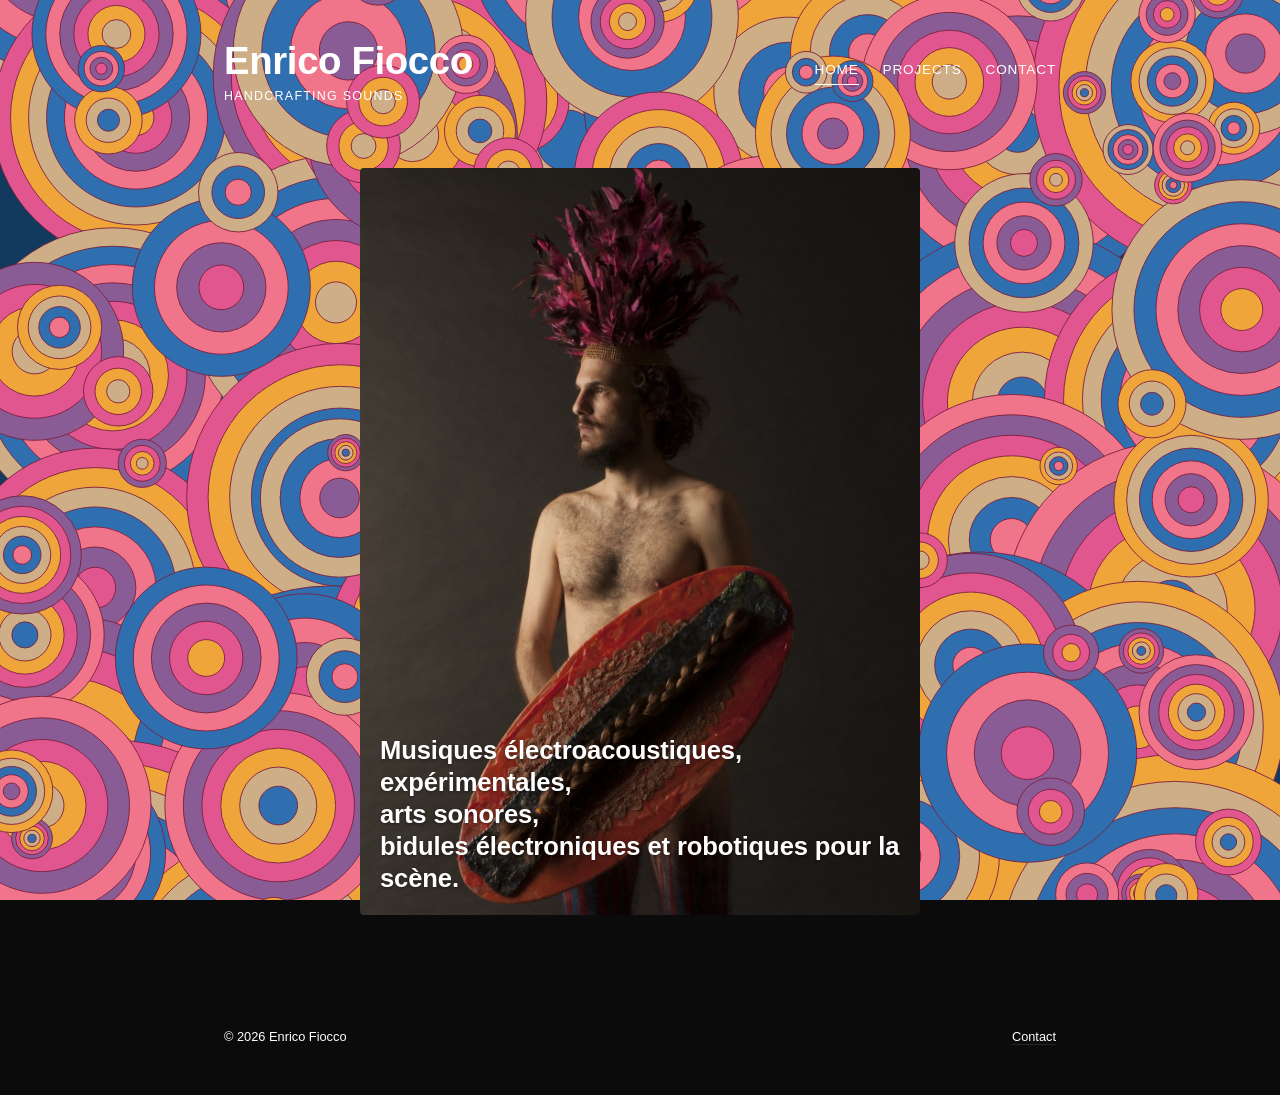
==== commit 0e5dcd56: "Update index.html" ====
--- a/index.html
+++ b/index.html
@@ -3,8 +3,8 @@
 <head>
 <meta charset="utf-8">
 <meta name="viewport" content="width=device-width, initial-scale=1.0">
-<title>Enrico Fiocco — Musiques expérimentales, arts sonores, bidules pour la scène</title>
-<meta name="description" content="Enrico Fiocco — musiques expérimentales, arts sonores, bidules électroniques et robotiques pour la scène.">
+<title>Enrico Fiocco</title>
+<meta name="description" content="Enrico Fiocco — musiques expérimentales, arts sonores, bidules électroniques, informatiques et robotiques pour la scène.">
 <link rel="stylesheet" href="assets/style.css">
 </head>
 <body>
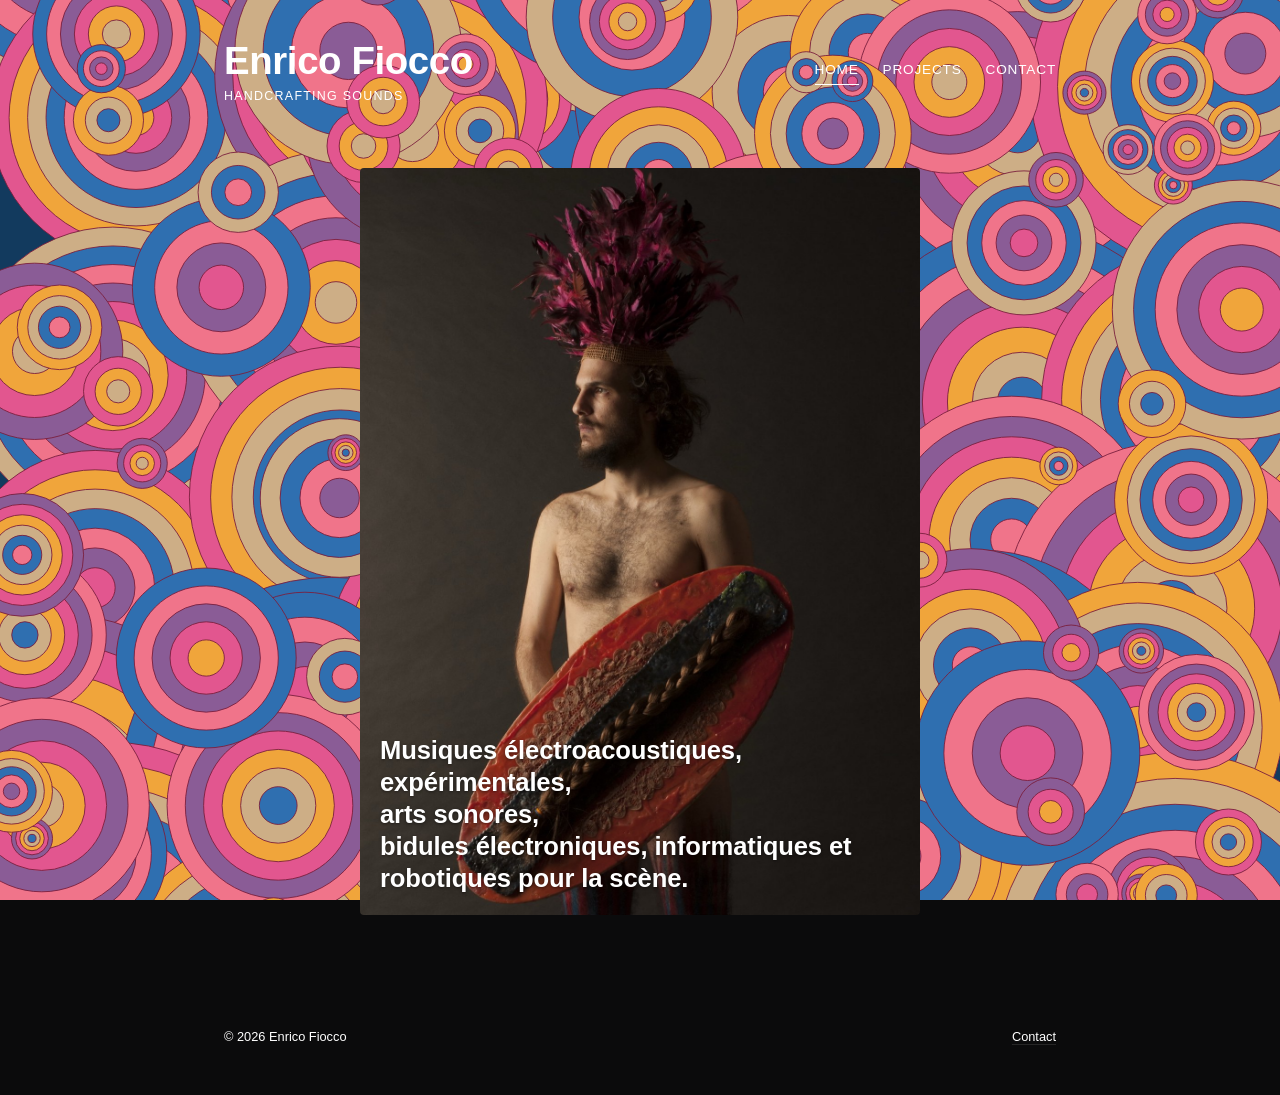
==== commit bbe5314d: "Update index.html" ====
--- a/index.html
+++ b/index.html
@@ -2352,7 +2352,7 @@
           <span>Musiques électroacoustiques,</span>
           <span>expérimentales,</span>
           <span>arts sonores,</span>
-          <span>bidules électroniques et robotiques pour la scène.</span>
+          <span>bidules électroniques, informatiques et robotiques pour la scène.</span>
         </div>
       </div>
     </div>
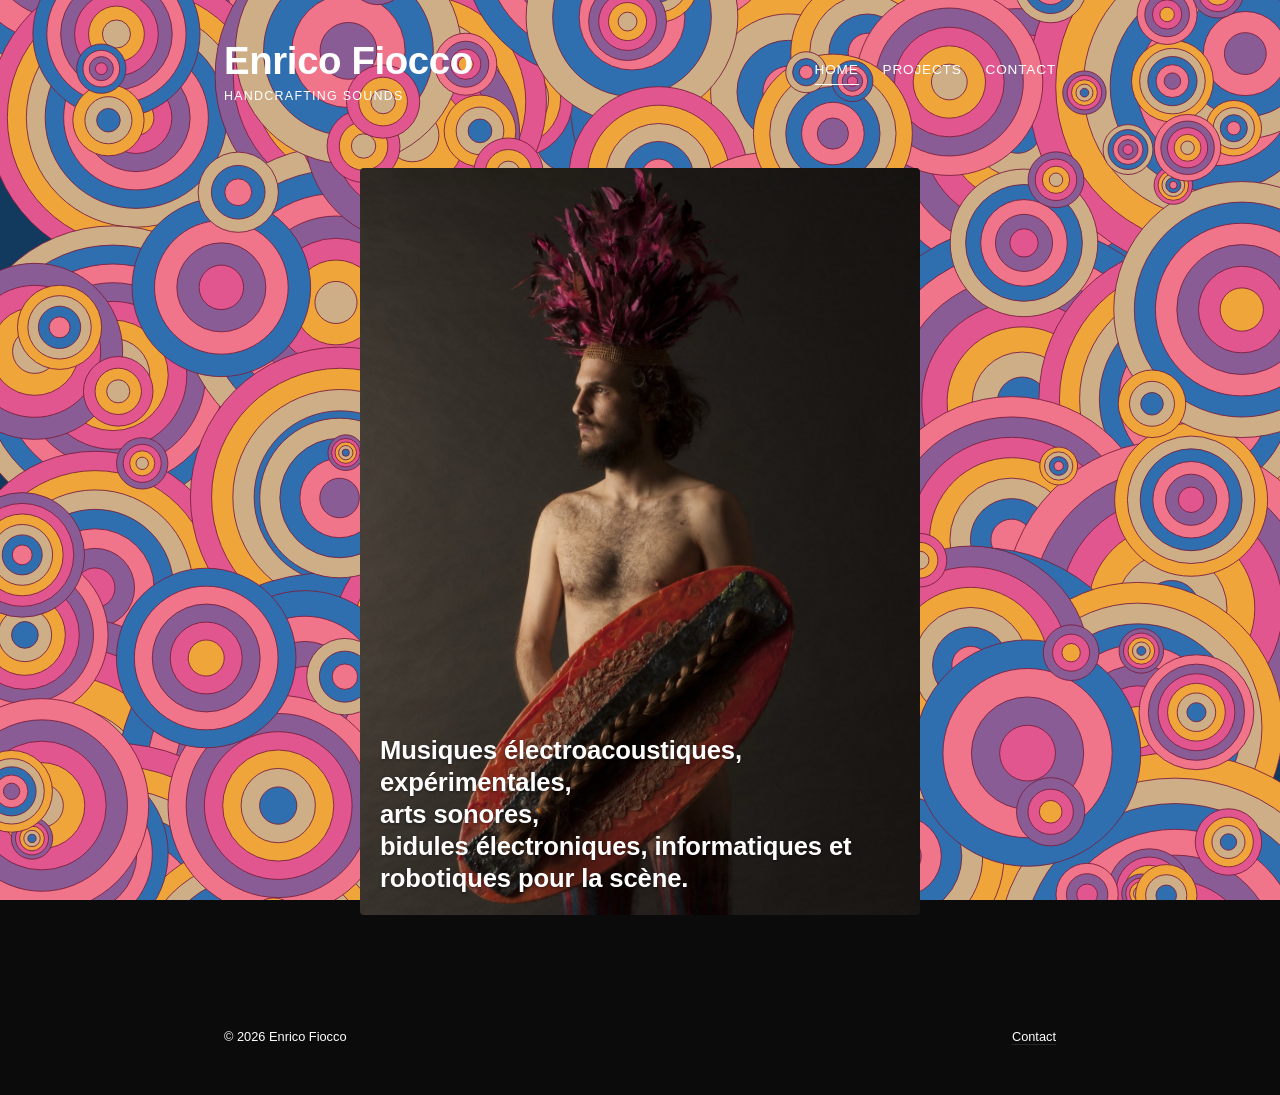
==== commit a738c289: "Update index.html" ====
--- a/index.html
+++ b/index.html
@@ -2362,7 +2362,7 @@
 <footer class="site" id="contact">
   <div class="wrap">
     <span>© 2026 Enrico Fiocco</span>
-    <a href="mailto:hello@example.com">Contact</a>
+    <a href="mailto:enrico.fiocco.essay304@passmail.net">Contact</a>
   </div>
 </footer>
 
